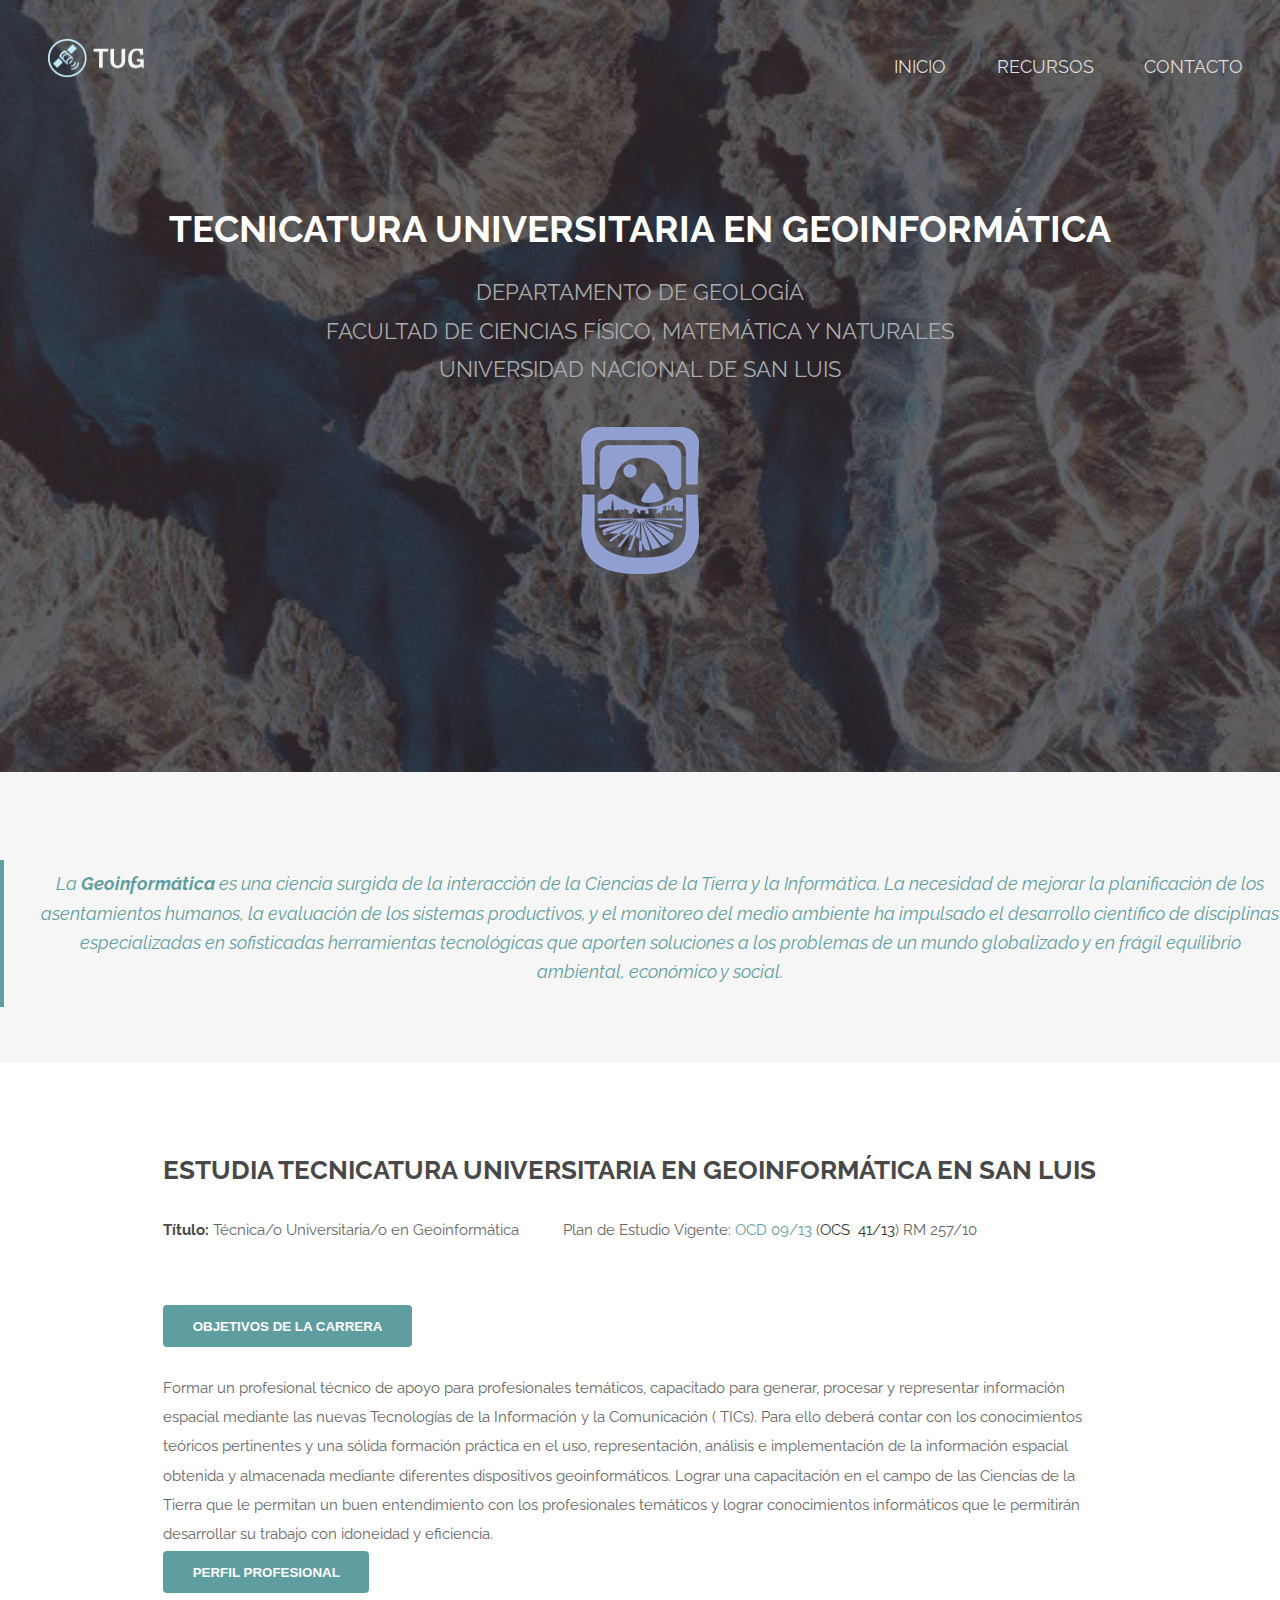
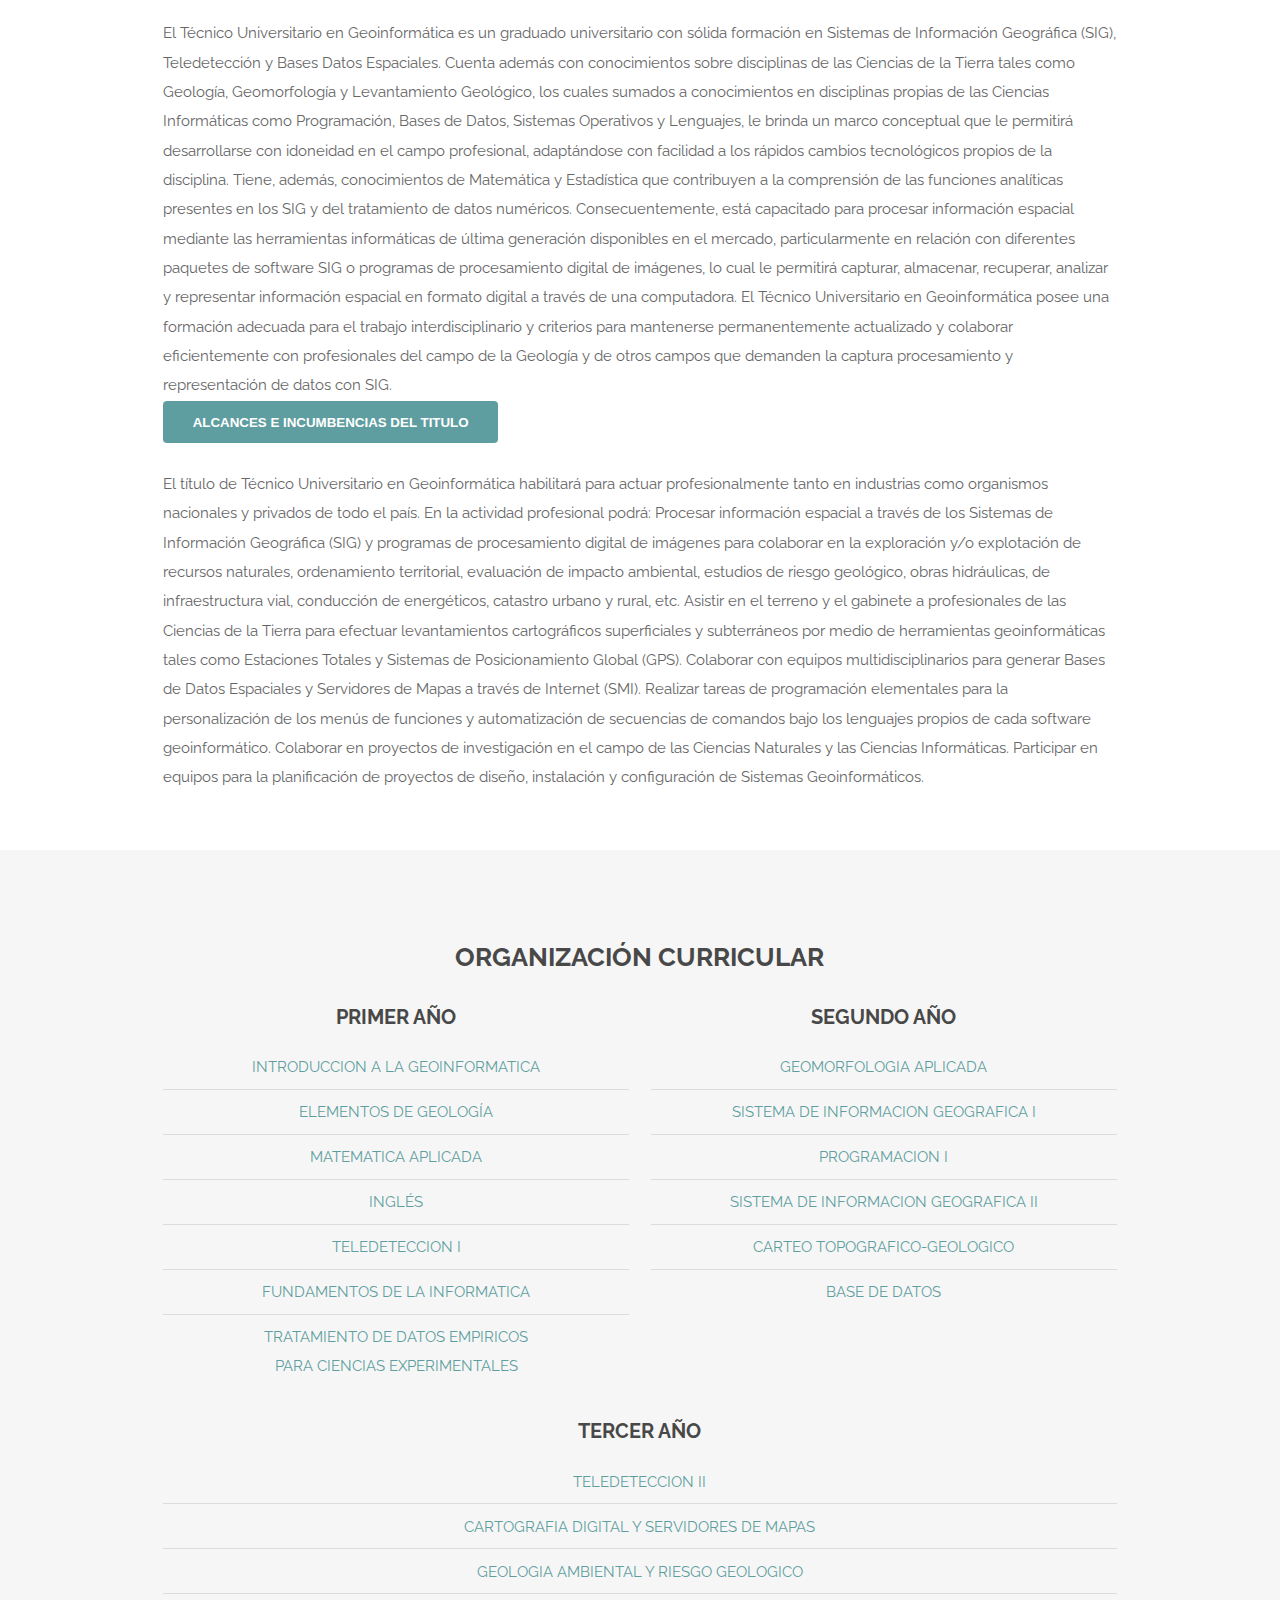
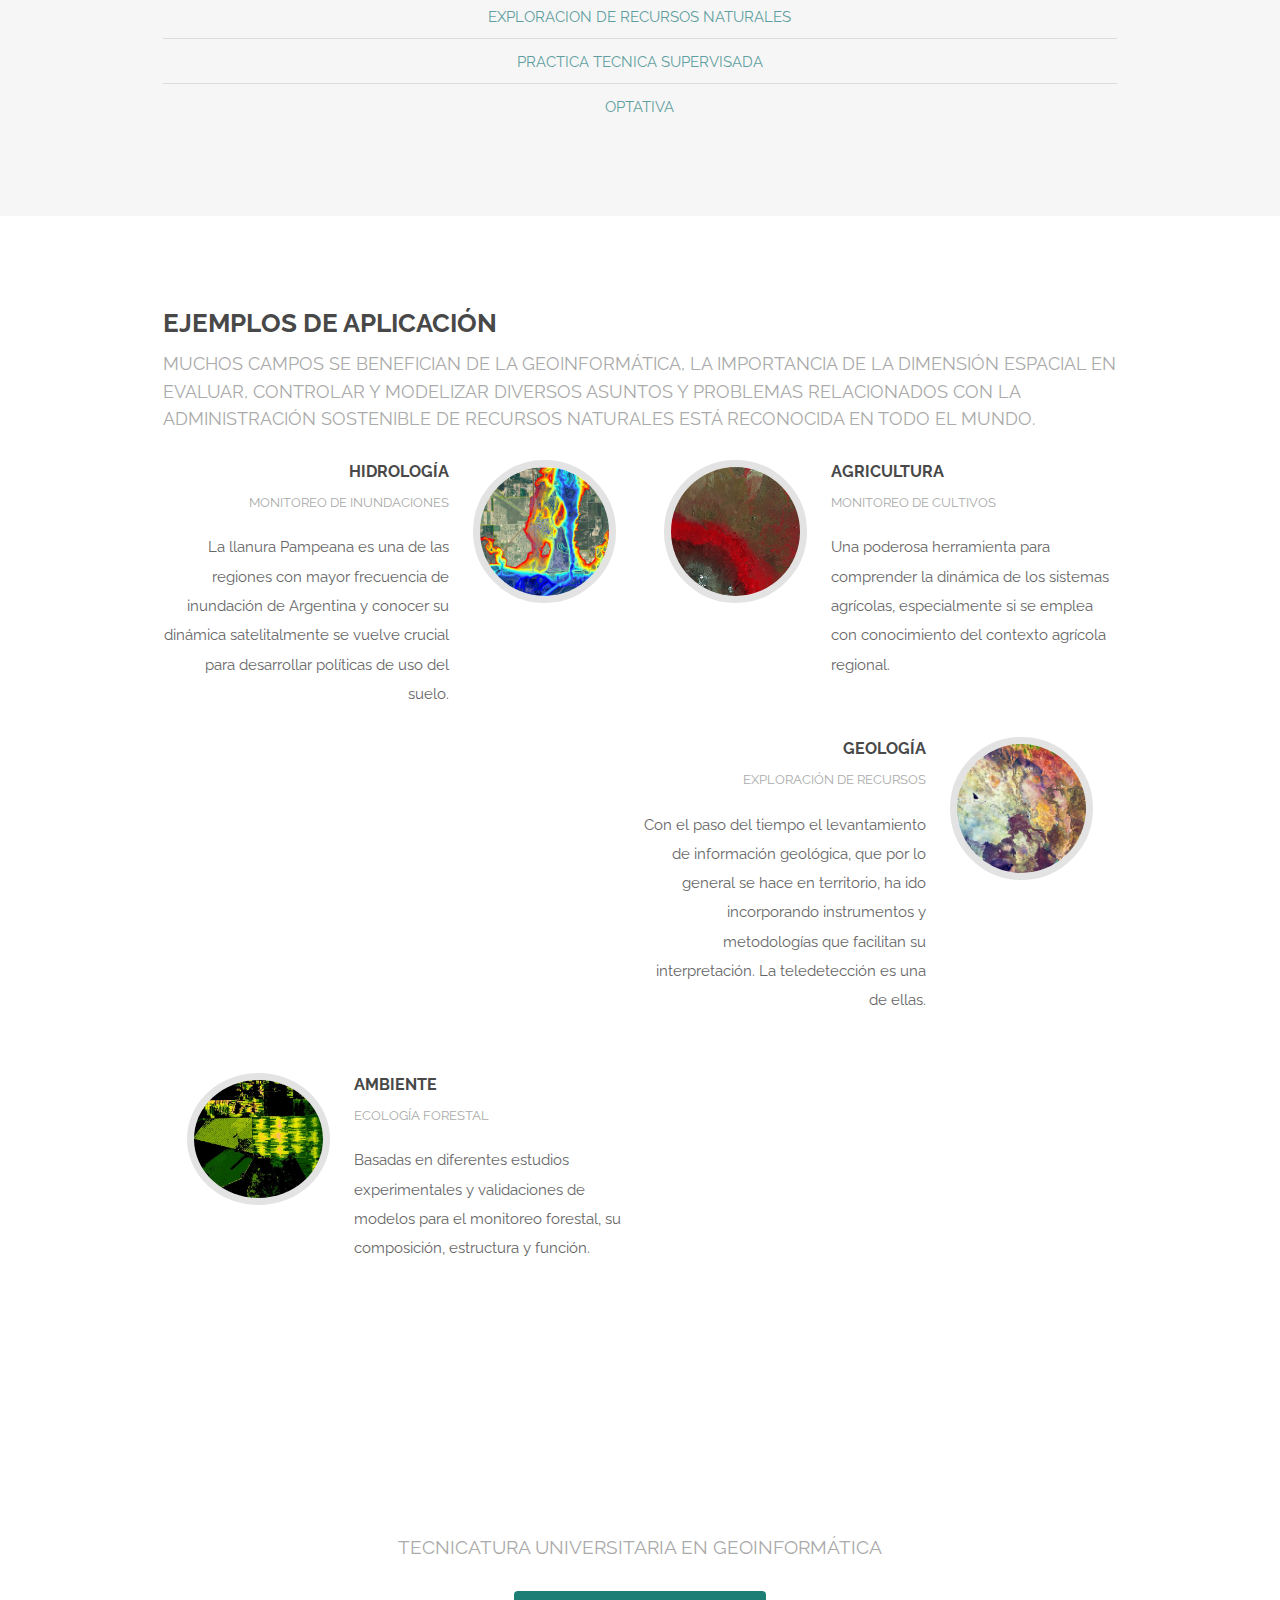
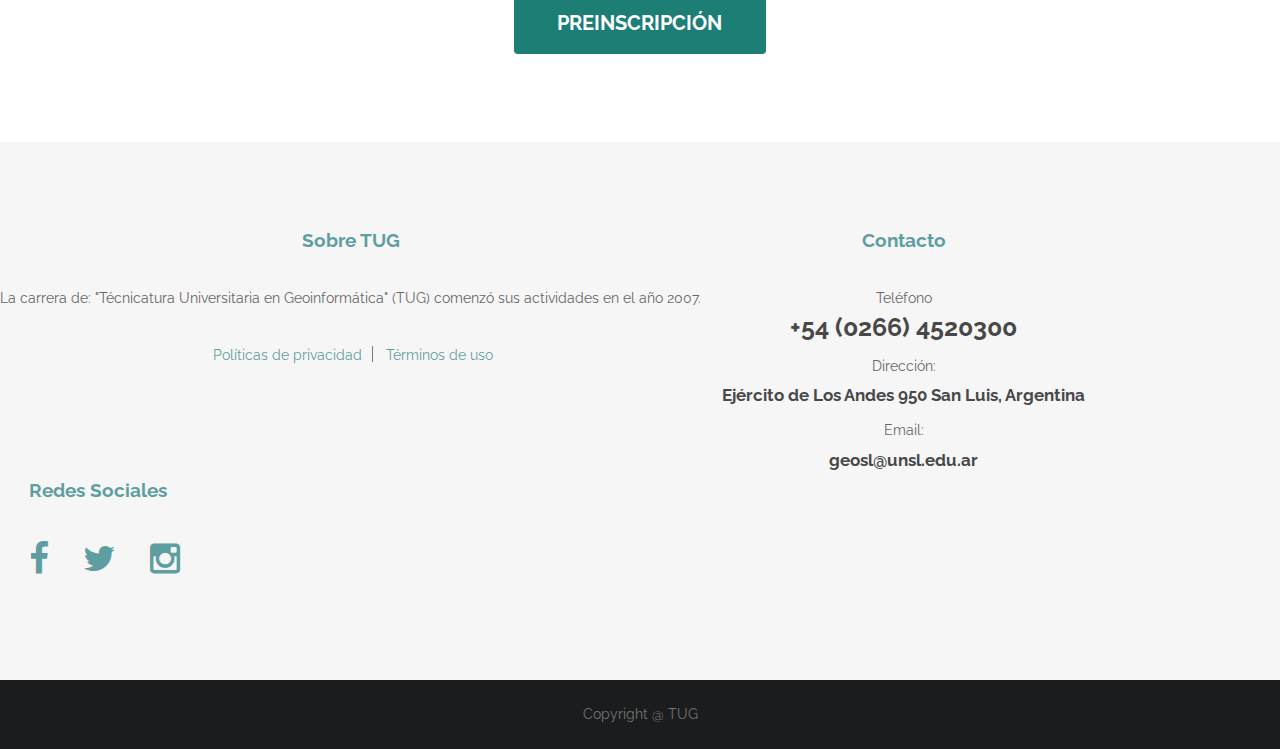
==== index.html @ 7603ce48 "pagina principal lista" ====
<!DOCTYPE HTML>
<html>
	<head>
		<title>Geoinformática</title>
		<meta charset="utf-8" />
		<meta name="viewport" content="width=device-width, initial-scale=1" />
		<link href="https://cdn.jsdelivr.net/npm/bootstrap@5.0.2/dist/css/bootstrap.min.css" rel="stylesheet" integrity="sha384-EVSTQN3/azprG1Anm3QDgpJLIm9Nao0Yz1ztcQTwFspd3yD65VohhpuuCOmLASjC" crossorigin="anonymous">
		<script src="https://cdn.jsdelivr.net/npm/bootstrap@5.0.2/dist/js/bootstrap.bundle.min.js" integrity="sha384-MrcW6ZMFYlzcLA8Nl+NtUVF0sA7MsXsP1UyJoMp4YLEuNSfAP+JcXn/tWtIaxVXM" crossorigin="anonymous"></script>
		<link rel="stylesheet" href="assets/css/main.css" />
		<link rel="icon" href="images/logo_solo.png" type="image/x-icon">
	</head>
	<body class="landing">

		<!-- Header -->
			<header id="header" class="alt">
				<h1><strong><a href="index.html"> <img class="logo" src="images/logo_cla.png" alt="logo"></a></strong></h1>
				<nav id="nav">
					<ul>
						<li><a href="index.html">Inicio</a></li>
						<li><a href="recurso.html">Recursos</a></li>
						<li><a href="contacto.html">Contacto</a></li>
					</ul>
				</nav>
			</header>

			<a href="#menu" class="navPanelToggle"><span class="fa fa-bars"></span></a>

		<!-- Banner -->
			<section id="banner">
				<h2>TECNICATURA UNIVERSITARIA EN GEOINFORMÁTICA</h2>
				<p>DEPARTAMENTO DE GEOLOGÍA <br /> FACULTAD DE CIENCIAS FÍSICO, MATEMÁTICA Y NATURALES <br />UNIVERSIDAD NACIONAL DE SAN LUIS</p>
				<ul class="actions">
					<a href="http://www.unsl.edu.ar"><img src="images/logo_negativo_UNSL.png" alt="UNSL" target="_blank"></a>
				</ul>
			</section>

			<!--Zero Blockquote-->
			<section id="zero" class="wrapper style2 special" style="padding-bottom: 20px;">
			<blockquote style="text-align: center; color: cadetblue; padding-bottom: 20px; font-size: large;">La <strong><span style="color: cadetblue;">Geoinformática</span> </strong> es una ciencia surgida de la interacción de la Ciencias de la Tierra y la Informática.

				La necesidad de mejorar la planificación de los asentamientos humanos, la evaluación de los sistemas productivos, y el monitoreo del medio ambiente ha impulsado el desarrollo científico de disciplinas especializadas en sofisticadas herramientas tecnológicas que aporten soluciones a los problemas de un mundo globalizado y en frágil equilibrio ambiental, económico y social.</blockquote>
			</section>

			<!-- One objetivo -->
				<section id="one" class="wrapper style1">
					<div class="container 80%">
						<header>
							<h2>Estudia tecnicatura Universitaria en Geoinformática en San Luis</h2>
					</header>
						<div class="row 200%">
							<p><strong><span>Título:</span> </strong>Técnica/o Universitaria/o en Geoinformática</p>
							<span>Plan de Estudio Vigente: <a href="http://digesto.unsl.edu.ar/docs/201304/20130425164812_1860.pdf">OCD 09/13</a> (<a style="color: #333333;" href="http://digesto.unsl.edu.ar/docs/201310/20131023093918_30010.pdf" target="_blank" rel="noopener noreferrer">OCS&nbsp; 41/13</a>) RM 257/10</span>
							
							<br><br><br>
							<div class="accordion" id="accordionPanelsStayOpenExample">
								<div class="accordion-item">
								  <h2 class="accordion-header" id="panelsStayOpen-headingOne">
									<button style="background-color: cadetblue;" class="accordion-button" type="button" data-bs-toggle="collapse" data-bs-target="#panelsStayOpen-collapseOne" aria-expanded="true" aria-controls="panelsStayOpen-collapseOne">
									  objetivos de la carrera
									</button>
								  </h2>
								  <div id="panelsStayOpen-collapseOne" class="accordion-collapse collapse show" aria-labelledby="panelsStayOpen-headingOne">
									<div class="accordion-body">
										Formar un profesional técnico de apoyo para profesionales temáticos, capacitado para generar, procesar y representar información espacial mediante las nuevas Tecnologías de la Información y la Comunicación ( TICs). Para ello deberá contar con los conocimientos teóricos pertinentes y una sólida formación práctica en el uso, representación, análisis e implementación de la información espacial obtenida y almacenada mediante diferentes dispositivos geoinformáticos. Lograr una capacitación en el campo de las Ciencias de la Tierra que le permitan un buen entendimiento con los profesionales temáticos y lograr conocimientos informáticos que le permitirán desarrollar su trabajo con idoneidad y eficiencia.
									</div>
								  </div>
								</div>
								<div class="accordion-item">
								  <h2 class="accordion-header"  id="panelsStayOpen-headingTwo">
									<button style="background-color: cadetblue;" class="accordion-button collapsed" type="button" data-bs-toggle="collapse" data-bs-target="#panelsStayOpen-collapseTwo" aria-expanded="false" aria-controls="panelsStayOpen-collapseTwo">
									  perfil profesional
									</button>
								  </h2>
								  <div id="panelsStayOpen-collapseTwo" class="accordion-collapse collapse" aria-labelledby="panelsStayOpen-headingTwo">
									<div class="accordion-body">
										El Técnico Universitario en Geoinformática es un graduado universitario con sólida formación en Sistemas de Información Geográfica (SIG), Teledetección y Bases Datos Espaciales. Cuenta además con conocimientos sobre disciplinas de las Ciencias de la Tierra tales como Geología, Geomorfología y Levantamiento Geológico, los cuales sumados a conocimientos en disciplinas propias de las Ciencias Informáticas como Programación, Bases de Datos, Sistemas Operativos y Lenguajes, le brinda un marco conceptual que le permitirá desarrollarse con idoneidad en el campo profesional, adaptándose con facilidad a los rápidos cambios tecnológicos propios de la disciplina. Tiene, además, conocimientos de Matemática y Estadística que contribuyen a la comprensión de las funciones analíticas presentes en los SIG y del tratamiento de datos numéricos. Consecuentemente, está capacitado para procesar información espacial mediante las herramientas informáticas de última generación disponibles en el mercado, particularmente en relación con diferentes paquetes de software SIG o programas de procesamiento digital de imágenes, lo cual le permitirá capturar, almacenar, recuperar, analizar y representar información espacial en formato digital a través de una computadora. El Técnico Universitario en Geoinformática posee una formación adecuada para el trabajo interdisciplinario y criterios para mantenerse permanentemente actualizado y colaborar eficientemente con profesionales del campo de la Geología y de otros campos que demanden la captura procesamiento y representación de datos con SIG.
									</div>
								  </div>
								</div>
								<div class="accordion-item">
								  <h2 class="accordion-header" id="panelsStayOpen-headingThree">
									<button style="background-color: cadetblue;" class="accordion-button collapsed" type="button" data-bs-toggle="collapse" data-bs-target="#panelsStayOpen-collapseThree" aria-expanded="false" aria-controls="panelsStayOpen-collapseThree">
									  Alcances e incumbencias del titulo
									</button>
								  </h2>
								  <div id="panelsStayOpen-collapseThree" class="accordion-collapse collapse" aria-labelledby="panelsStayOpen-headingThree">
									<div class="accordion-body">
										El título de Técnico Universitario en Geoinformática habilitará para actuar profesionalmente tanto en industrias como organismos nacionales y privados de todo el país. En la actividad profesional podrá: Procesar información espacial a través de los Sistemas de Información Geográfica (SIG) y programas de procesamiento digital de imágenes para colaborar en la exploración y/o explotación de recursos naturales, ordenamiento territorial, evaluación de impacto ambiental, estudios de riesgo geológico, obras hidráulicas, de infraestructura vial, conducción de energéticos, catastro urbano y rural, etc. Asistir en el terreno y el gabinete a profesionales de las Ciencias de la Tierra para efectuar levantamientos cartográficos superficiales y subterráneos por medio de herramientas geoinformáticas tales como Estaciones Totales y Sistemas de Posicionamiento Global (GPS). Colaborar con equipos multidisciplinarios para generar Bases de Datos Espaciales y Servidores de Mapas a través de Internet (SMI). Realizar tareas de programación elementales para la personalización de los menús de funciones y automatización de secuencias de comandos bajo los lenguajes propios de cada software geoinformático. Colaborar en proyectos de investigación en el campo de las Ciencias Naturales y las Ciencias Informáticas. Participar en equipos para la planificación de proyectos de diseño, instalación y configuración de Sistemas Geoinformáticos.
									</div>
								  </div>
								</div>
							  </div>
	
						</div>
					</div>
				</section>

			<!-- Two plan -->
			<section id="two" class="wrapper style2 special">
				<div class="container">
						
						<header>
								<h2>Organización Curricular</h2>
						</header>

						<div class="row">
							<div class="6u 12u$(xsmall)">
								<h3>Primer año</h3>
								<ul class="alt">
									<li><a href="http://geoinformatica.unsl.edu.ar/Planes/1-Introduccion%20a%20la%20Geoinformatica.pdf" target="_blank">INTRODUCCION A LA GEOINFORMATICA</a></li>
									<li><a href="http://geoinformatica.unsl.edu.ar/Planes/2-Elementos%20de%20Geologia.pdf" target="_blank">ELEMENTOS DE GEOLOGÍA</a></li>
									<li><a href="http://geoinformatica.unsl.edu.ar/Planes/3-Matematica%20Aplicada.pdf" target="_blank">MATEMATICA APLICADA</a></li>
									<li><a href="#" target="_blank">INGLÉS</a></li>
									<li><a href="http://geoinformatica.unsl.edu.ar/Planes/5-Teledeteccion%20I.pdf" target="_blank">TELEDETECCION I</a></li>
									<li><a href="http://geoinformatica.unsl.edu.ar/Planes/6-Fundamentos%20de%20la%20Informatica.pdf" target="_blank">FUNDAMENTOS DE LA INFORMATICA</a></li>
									<li><a href="http://geoinformatica.unsl.edu.ar/Planes/7-Tratamiento%20de%20Datos.pdf" target="_blank">TRATAMIENTO DE DATOS EMPIRICOS<br> PARA CIENCIAS EXPERIMENTALES</a></li>
								</ul>
							</div>

							<div class="6u$ 12u$(xsmall)">
								<h3>Segundo año</h3>
								<ul class="alt">
									<li><a href="http://geoinformatica.unsl.edu.ar/Planes/8-Geomorfologia%20Aplicada.pdf" target="_blank">GEOMORFOLOGIA APLICADA</a></li>
									<li><a href="http://geoinformatica.unsl.edu.ar/Planes/9-SIG%20I.pdf" target="_blank">SISTEMA DE INFORMACION GEOGRAFICA I</a></li>
									<li><a href="http://geoinformatica.unsl.edu.ar/Planes/10-Programacion%20I.pdf" target="_blank">PROGRAMACION I</a></li>
									<li><a href="http://geoinformatica.unsl.edu.ar/Planes/11-SIG%20II.pdf" target="_blank">SISTEMA DE INFORMACION GEOGRAFICA II</a></li>
									<li><a href="http://geoinformatica.unsl.edu.ar/Planes/12-Carteo%20Topografico.pdf" target="_blank">CARTEO TOPOGRAFICO-GEOLOGICO</a>
									<li><a href="http://geoinformatica.unsl.edu.ar/Planes/13-Base%20de%20Datos.pdf" target="_blank">BASE DE DATOS</a></li>
								</ul>	
							</div>

						</div>	
								<h3>tercer año</h3>
								<ul class="alt">
									<li></a><a href="Planes/tele2.pdf" target="_blank">TELEDETECCION II</a></li>
									<li><a href="Planes/15-Cartografia Digital y Servidores de Mapas.pdf" target="_blank">CARTOGRAFIA DIGITAL Y SERVIDORES DE MAPAS</a></li>
									<li><a href="Planes/16-Geologia Ambiental y Riesgo Geologico.pdf" target="_blank">GEOLOGIA AMBIENTAL Y RIESGO GEOLOGICO</a></li>
									<li><a href="Planes/17-Exploracion de Recursos Naturales.pdf" target="_blank">EXPLORACION DE RECURSOS NATURALES</a></li>
									<li><a href="#" target="_blank">PRACTICA TECNICA SUPERVISADA</a></li>
									<li><a href="#" target="_blank">OPTATIVA</a></li>	
					</div>
				</section>

			<!-- Three aplicacion -->
				<section id="three" class="wrapper style1">
					<div class="container">
						<header>
							<h2>Ejemplos de Aplicación</h2>
							<p>Muchos campos se benefician de la geoinformática, la importancia de la dimensión espacial en evaluar, controlar y modelizar diversos asuntos y problemas relacionados con la administración sostenible de recursos naturales está reconocida en todo el mundo. </p>
						</header>
						<div class="feature-grid">
							<div class="feature">
								<div class="image rounded"><img src="images/inundacion.png" alt="" /></div>
								<div class="content">
									<header>
										<h4>Hidrología</h4>
										<p>Monitoreo de inundaciones</p>
									</header>
									<p>La llanura Pampeana es una de las regiones con mayor frecuencia de inundación de Argentina y conocer su dinámica satelitalmente se vuelve crucial para desarrollar políticas de uso del suelo.</p>
								</div>
							</div>
							<div class="feature">
								<div class="image rounded"><img src="images/Kilimanjaro_Tanzania.jpg" alt="" /></div>
								<div class="content">
									<header>
										<h4>Agricultura</h4>
										<p>Monitoreo de cultivos</p>
									</header>
									<p>Una poderosa herramienta para comprender la dinámica de los sistemas agrícolas, especialmente si se emplea con conocimiento del contexto agrícola regional.</p>
								</div>
							</div>
							<div class="feature">
								<div class="image rounded"><img src="images/Northeast_Kenya.jpg" alt="" /></div>
								<div class="content">
									<header>
										<h4>Geología</h4>
										<p>Exploración de recursos</p>
									</header>
									<p>Con el paso del tiempo el levantamiento de información geológica, que por lo general se hace en territorio, ha ido incorporando instrumentos y metodologías que facilitan su interpretación. La teledetección es una de ellas.</p>
								</div>
							</div>
							<div class="feature">
								<div class="image rounded"><img src="images/deforestacion.jpg" alt="" /></div>
								<div class="content">
									<header>
										<h4>Ambiente</h4>
										<p>Ecología Forestal</p>
									</header>
									<p>Basadas en diferentes estudios experimentales y validaciones de modelos para el monitoreo forestal, su composición, estructura y función.</p>
								</div>
							</div>
						</div>
					</div>
				</section>

			<!-- Four Ingreso-->
				<section id="four" class="wrapper style3 special">
					<div class="container">
						<header class="major">
							<h2>Ingreso 2022</h2>
							<p>Tecnicatura Universitaria en Geoinformática</p>
						</header>
						<ul class="actions">
							<li><a href="http://www.carreras.unsl.edu.ar/#/inscripciones/preinscripcion-on-line" class="button special big">Preinscripción</a></li>
						</ul>
					</div>
				</section>

		<!-- Footer -->
		<footer>
			<div class="wrapper style2 special" style="text-align: center; padding-bottom: 0px;">
				<div class="row">
					<div class="col">
						<div class="col-2-4 col-footer-1">
							<div class="wrap-col">
								<h3 class="widget-title">Sobre TUG</h3>
								<p>La carrera de: "Técnicatura Universitaria en Geoinformática" (TUG) comenzó
									sus actividades en el año 2007.</p>
								<ul class="quicklinks">
									<li><a href="#">Políticas de privacidad</a></li>
									<li><a href="#">Términos de uso</a></li>
								</ul>
							</div>
						</div>
					</div>
					<div class="col">
						<div class="col-1-4 col-footer-2">
							<div class="wrap-col">
								<h3 class="widget-title">Contacto</h3>
								<p>Teléfono</p>
								<strong style="font-size: 25px;">+54 (0266) 4520300</strong>
								<p>Dirección:</p>
								<strong>Ejército de Los Andes 950 San Luis, Argentina</strong>
								<p>Email:</p>
								<strong>geosl@unsl.edu.ar</strong>
							</div>
						</div>
					</div>
					<div class="col">
						<div class="col-1-4 col-footer-3">
							<div class="wrap-col">
								<h3 class="widget-title">Redes Sociales</h3>
								<ul class="social-buttons">
									<li><a href="https://www.facebook.com/Departamento-de-Geología-UNSL-100709781273181" class="icon fa-facebook"></a></li>
									<li><a href="https://twitter.com/noticiasUNSL" class="icon fa-twitter"></a></li>
									<li><a href="https://www.instagram.com/geologiaunsl/" class="icon fa-instagram"></a></li>
								</ul>
							</div>
						</div>
					</div>
				</div>
				<div class="bottom-footer">
					<div class="copyright">
									Copyright @ TUG
					</div>
				</div>	
			</div>	
		</footer>

		<!-- Scripts -->
			<script src="assets/js/jquery.min.js"></script>
			<script src="assets/js/skel.min.js"></script>
			<script src="assets/js/util.js"></script>
			<script src="assets/js/main.js"></script>

	</body>
</html>
---- assets/css/main.css ----
@import url(font-awesome.min.css);
@import url(https://fonts.googleapis.com/css?family=Raleway:400,700);


/* Reset */

	html, body, div, span, applet, object, iframe, h1, h2, h3, h4, h5, h6, p, blockquote, pre, a, abbr, acronym, address, big, cite, code, del, dfn, em, img, ins, kbd, q, s, samp, small, strike, strong, sub, sup, tt, var, b, u, i, center, dl, dt, dd, ol, ul, li, fieldset, form, label, legend, table, caption, tbody, tfoot, thead, tr, th, td, article, aside, canvas, details, embed, figure, figcaption, footer, header, hgroup, menu, nav, output, ruby, section, summary, time, mark, audio, video {
		margin: 0;
		padding: 0;
		border: 0;
		font-size: 100%;
		font: inherit;
		vertical-align: baseline;
	}

	article, aside, details, figcaption, figure, footer, header, hgroup, menu, nav, section {
		display: block;
	}

	body {
		line-height: 1;
	}

	ol, ul {
		list-style: none;
	}

	blockquote, q {
		quotes: none;
	}

	blockquote:before, blockquote:after, q:before, q:after {
		content: '';
		content: none;
	}

	table {
		border-collapse: collapse;
		border-spacing: 0;
	}

	body {
		-webkit-text-size-adjust: none;
	}

/* Box Model */

	*, *:before, *:after {
		-moz-box-sizing: border-box;
		-webkit-box-sizing: border-box;
		box-sizing: border-box;
	}

/* Containers */

	.container {
		margin-left: auto;
		margin-right: auto;
	}

	.container.\31 25\25 {
		width: 100%;
		max-width: 100em;
		min-width: 80em;
	}

	.container.\37 5\25 {
		width: 60em;
	}

	.container.\35 0\25 {
		width: 40em;
	}

	.container.\32 5\25 {
		width: 20em;
	}

	.container {
		width: 80em;
	}

	@media screen and (max-width: 1680px) {

		.container.\31 25\25 {
			width: 100%;
			max-width: 100em;
			min-width: 80em;
		}

		.container.\37 5\25 {
			width: 60em;
		}

		.container.\35 0\25 {
			width: 40em;
		}

		.container.\32 5\25 {
			width: 20em;
		}

		.container {
			width: 80em;
		}

	}

	@media screen and (max-width: 1280px) {

		.container.\31 25\25 {
			width: 100%;
			max-width: 81.25em;
			min-width: 65em;
		}

		.container.\37 5\25 {
			width: 48.75em;
		}

		.container.\35 0\25 {
			width: 32.5em;
		}

		.container.\32 5\25 {
			width: 16.25em;
		}

		.container {
			width: 65em;
		}

	}

	@media screen and (max-width: 980px) {

		.container.\31 25\25 {
			width: 100%;
			max-width: 112.5%;
			min-width: 90%;
		}

		.container.\37 5\25 {
			width: 67.5%;
		}

		.container.\35 0\25 {
			width: 45%;
		}

		.container.\32 5\25 {
			width: 22.5%;
		}

		.container {
			width: 90%;
		}

	}

	@media screen and (max-width: 736px) {

		.container.\31 25\25 {
			width: 100%;
			max-width: 112.5%;
			min-width: 90%;
		}

		.container.\37 5\25 {
			width: 67.5%;
		}

		.container.\35 0\25 {
			width: 45%;
		}

		.container.\32 5\25 {
			width: 22.5%;
		}

		.container {
			width: 90% !important;
		}

	}

	@media screen and (max-width: 480px) {

		.container.\31 25\25 {
			width: 100%;
			max-width: 112.5%;
			min-width: 90%;
		}

		.container.\37 5\25 {
			width: 67.5%;
		}

		.container.\35 0\25 {
			width: 45%;
		}

		.container.\32 5\25 {
			width: 22.5%;
		}

		.container {
			width: 90% !important;
		}

	}

/* Grid */

	.row {
		border-bottom: solid 1px transparent;
		-moz-box-sizing: border-box;
		-webkit-box-sizing: border-box;
		box-sizing: border-box;
	}

	.row > * {
		float: left;
		-moz-box-sizing: border-box;
		-webkit-box-sizing: border-box;
		box-sizing: border-box;
	}

	.row:after, .row:before {
		content: '';
		display: block;
		clear: both;
		height: 0;
	}

	.row.uniform > * > :first-child {
		margin-top: 0;
	}

	.row.uniform > * > :last-child {
		margin-bottom: 0;
	}

	.row.\30 \25 > * {
		padding: 0 0 0 0em;
	}

	.row.\30 \25 {
		margin: 0 0 -1px 0em;
	}

	.row.uniform.\30 \25 > * {
		padding: 0em 0 0 0em;
	}

	.row.uniform.\30 \25 {
		margin: 0em 0 -1px 0em;
	}

	.row > * {
		padding: 0 0 0 2em;
	}

	.row {
		margin: 0 0 -1px -2em;
	}

	.row.uniform > * {
		padding: 2em 0 0 2em;
	}

	.row.uniform {
		margin: -2em 0 -1px -2em;
	}

	.row.\32 00\25 > * {
		padding: 0 0 0 4em;
	}

	.row.\32 00\25 {
		margin: 0 0 -1px -4em;
	}

	.row.uniform.\32 00\25 > * {
		padding: 4em 0 0 4em;
	}

	.row.uniform.\32 00\25 {
		margin: -4em 0 -1px -4em;
	}

	.row.\31 50\25 > * {
		padding: 0 0 0 3em;
	}

	.row.\31 50\25 {
		margin: 0 0 -1px -3em;
	}

	.row.uniform.\31 50\25 > * {
		padding: 3em 0 0 3em;
	}

	.row.uniform.\31 50\25 {
		margin: -3em 0 -1px -3em;
	}

	.row.\35 0\25 > * {
		padding: 0 0 0 1em;
	}

	.row.\35 0\25 {
		margin: 0 0 -1px -1em;
	}

	.row.uniform.\35 0\25 > * {
		padding: 1em 0 0 1em;
	}

	.row.uniform.\35 0\25 {
		margin: -1em 0 -1px -1em;
	}

	.row.\32 5\25 > * {
		padding: 0 0 0 0.5em;
	}

	.row.\32 5\25 {
		margin: 0 0 -1px -0.5em;
	}

	.row.uniform.\32 5\25 > * {
		padding: 0.5em 0 0 0.5em;
	}

	.row.uniform.\32 5\25 {
		margin: -0.5em 0 -1px -0.5em;
	}

	.\31 2u, .\31 2u\24 {
		width: 100%;
		clear: none;
		margin-left: 0;
	}

	.\31 1u, .\31 1u\24 {
		width: 91.6666666667%;
		clear: none;
		margin-left: 0;
	}

	.\31 0u, .\31 0u\24 {
		width: 83.3333333333%;
		clear: none;
		margin-left: 0;
	}

	.\39 u, .\39 u\24 {
		width: 75%;
		clear: none;
		margin-left: 0;
	}

	.\38 u, .\38 u\24 {
		width: 66.6666666667%;
		clear: none;
		margin-left: 0;
	}

	.\37 u, .\37 u\24 {
		width: 58.3333333333%;
		clear: none;
		margin-left: 0;
	}

	.\36 u, .\36 u\24 {
		width: 50%;
		clear: none;
		margin-left: 0;
	}

	.\35 u, .\35 u\24 {
		width: 41.6666666667%;
		clear: none;
		margin-left: 0;
	}

	.\34 u, .\34 u\24 {
		width: 33.3333333333%;
		clear: none;
		margin-left: 0;
	}

	.\33 u, .\33 u\24 {
		width: 25%;
		clear: none;
		margin-left: 0;
	}

	.\32 u, .\32 u\24 {
		width: 16.6666666667%;
		clear: none;
		margin-left: 0;
	}

	.\31 u, .\31 u\24 {
		width: 8.3333333333%;
		clear: none;
		margin-left: 0;
	}

	.\31 2u\24 + *,
	.\31 1u\24 + *,
	.\31 0u\24 + *,
	.\39 u\24 + *,
	.\38 u\24 + *,
	.\37 u\24 + *,
	.\36 u\24 + *,
	.\35 u\24 + *,
	.\34 u\24 + *,
	.\33 u\24 + *,
	.\32 u\24 + *,
	.\31 u\24 + * {
		clear: left;
	}

	.\-11u {
		margin-left: 91.66667%;
	}

	.\-10u {
		margin-left: 83.33333%;
	}

	.\-9u {
		margin-left: 75%;
	}

	.\-8u {
		margin-left: 66.66667%;
	}

	.\-7u {
		margin-left: 58.33333%;
	}

	.\-6u {
		margin-left: 50%;
	}

	.\-5u {
		margin-left: 41.66667%;
	}

	.\-4u {
		margin-left: 33.33333%;
	}

	.\-3u {
		margin-left: 25%;
	}

	.\-2u {
		margin-left: 16.66667%;
	}

	.\-1u {
		margin-left: 8.33333%;
	}

	@media screen and (max-width: 1680px) {

		.row > * {
			padding: 0 0 0 2em;
		}

		.row {
			margin: 0 0 -1px -2em;
		}

		.row.uniform > * {
			padding: 2em 0 0 2em;
		}

		.row.uniform {
			margin: -2em 0 -1px -2em;
		}

		.row.\32 00\25 > * {
			padding: 0 0 0 4em;
		}

		.row.\32 00\25 {
			margin: 0 0 -1px -4em;
		}

		.row.uniform.\32 00\25 > * {
			padding: 4em 0 0 4em;
		}

		.row.uniform.\32 00\25 {
			margin: -4em 0 -1px -4em;
		}

		.row.\31 50\25 > * {
			padding: 0 0 0 3em;
		}

		.row.\31 50\25 {
			margin: 0 0 -1px -3em;
		}

		.row.uniform.\31 50\25 > * {
			padding: 3em 0 0 3em;
		}

		.row.uniform.\31 50\25 {
			margin: -3em 0 -1px -3em;
		}

		.row.\35 0\25 > * {
			padding: 0 0 0 1em;
		}

		.row.\35 0\25 {
			margin: 0 0 -1px -1em;
		}

		.row.uniform.\35 0\25 > * {
			padding: 1em 0 0 1em;
		}

		.row.uniform.\35 0\25 {
			margin: -1em 0 -1px -1em;
		}

		.row.\32 5\25 > * {
			padding: 0 0 0 0.5em;
		}

		.row.\32 5\25 {
			margin: 0 0 -1px -0.5em;
		}

		.row.uniform.\32 5\25 > * {
			padding: 0.5em 0 0 0.5em;
		}

		.row.uniform.\32 5\25 {
			margin: -0.5em 0 -1px -0.5em;
		}

		.\31 2u\28xlarge\29, .\31 2u\24\28xlarge\29 {
			width: 100%;
			clear: none;
			margin-left: 0;
		}

		.\31 1u\28xlarge\29, .\31 1u\24\28xlarge\29 {
			width: 91.6666666667%;
			clear: none;
			margin-left: 0;
		}

		.\31 0u\28xlarge\29, .\31 0u\24\28xlarge\29 {
			width: 83.3333333333%;
			clear: none;
			margin-left: 0;
		}

		.\39 u\28xlarge\29, .\39 u\24\28xlarge\29 {
			width: 75%;
			clear: none;
			margin-left: 0;
		}

		.\38 u\28xlarge\29, .\38 u\24\28xlarge\29 {
			width: 66.6666666667%;
			clear: none;
			margin-left: 0;
		}

		.\37 u\28xlarge\29, .\37 u\24\28xlarge\29 {
			width: 58.3333333333%;
			clear: none;
			margin-left: 0;
		}

		.\36 u\28xlarge\29, .\36 u\24\28xlarge\29 {
			width: 50%;
			clear: none;
			margin-left: 0;
		}

		.\35 u\28xlarge\29, .\35 u\24\28xlarge\29 {
			width: 41.6666666667%;
			clear: none;
			margin-left: 0;
		}

		.\34 u\28xlarge\29, .\34 u\24\28xlarge\29 {
			width: 33.3333333333%;
			clear: none;
			margin-left: 0;
		}

		.\33 u\28xlarge\29, .\33 u\24\28xlarge\29 {
			width: 25%;
			clear: none;
			margin-left: 0;
		}

		.\32 u\28xlarge\29, .\32 u\24\28xlarge\29 {
			width: 16.6666666667%;
			clear: none;
			margin-left: 0;
		}

		.\31 u\28xlarge\29, .\31 u\24\28xlarge\29 {
			width: 8.3333333333%;
			clear: none;
			margin-left: 0;
		}

		.\31 2u\24\28xlarge\29 + *,
		.\31 1u\24\28xlarge\29 + *,
		.\31 0u\24\28xlarge\29 + *,
		.\39 u\24\28xlarge\29 + *,
		.\38 u\24\28xlarge\29 + *,
		.\37 u\24\28xlarge\29 + *,
		.\36 u\24\28xlarge\29 + *,
		.\35 u\24\28xlarge\29 + *,
		.\34 u\24\28xlarge\29 + *,
		.\33 u\24\28xlarge\29 + *,
		.\32 u\24\28xlarge\29 + *,
		.\31 u\24\28xlarge\29 + * {
			clear: left;
		}

		.\-11u\28xlarge\29 {
			margin-left: 91.66667%;
		}

		.\-10u\28xlarge\29 {
			margin-left: 83.33333%;
		}

		.\-9u\28xlarge\29 {
			margin-left: 75%;
		}

		.\-8u\28xlarge\29 {
			margin-left: 66.66667%;
		}

		.\-7u\28xlarge\29 {
			margin-left: 58.33333%;
		}

		.\-6u\28xlarge\29 {
			margin-left: 50%;
		}

		.\-5u\28xlarge\29 {
			margin-left: 41.66667%;
		}

		.\-4u\28xlarge\29 {
			margin-left: 33.33333%;
		}

		.\-3u\28xlarge\29 {
			margin-left: 25%;
		}

		.\-2u\28xlarge\29 {
			margin-left: 16.66667%;
		}

		.\-1u\28xlarge\29 {
			margin-left: 8.33333%;
		}

	}

	@media screen and (max-width: 1280px) {

		.row > * {
			padding: 0 0 0 1.5em;
		}

		.row {
			margin: 0 0 -1px -1.5em;
		}

		.row.uniform > * {
			padding: 1.5em 0 0 1.5em;
		}

		.row.uniform {
			margin: -1.5em 0 -1px -1.5em;
		}

		.row.\32 00\25 > * {
			padding: 0 0 0 3em;
		}

		.row.\32 00\25 {
			margin: 0 0 -1px -3em;
		}

		.row.uniform.\32 00\25 > * {
			padding: 3em 0 0 3em;
		}

		.row.uniform.\32 00\25 {
			margin: -3em 0 -1px -3em;
		}

		.row.\31 50\25 > * {
			padding: 0 0 0 2.25em;
		}

		.row.\31 50\25 {
			margin: 0 0 -1px -2.25em;
		}

		.row.uniform.\31 50\25 > * {
			padding: 2.25em 0 0 2.25em;
		}

		.row.uniform.\31 50\25 {
			margin: -2.25em 0 -1px -2.25em;
		}

		.row.\35 0\25 > * {
			padding: 0 0 0 0.75em;
		}

		.row.\35 0\25 {
			margin: 0 0 -1px -0.75em;
		}

		.row.uniform.\35 0\25 > * {
			padding: 0.75em 0 0 0.75em;
		}

		.row.uniform.\35 0\25 {
			margin: -0.75em 0 -1px -0.75em;
		}

		.row.\32 5\25 > * {
			padding: 0 0 0 0.375em;
		}

		.row.\32 5\25 {
			margin: 0 0 -1px -0.375em;
		}

		.row.uniform.\32 5\25 > * {
			padding: 0.375em 0 0 0.375em;
		}

		.row.uniform.\32 5\25 {
			margin: -0.375em 0 -1px -0.375em;
		}

		.\31 2u\28large\29, .\31 2u\24\28large\29 {
			width: 100%;
			clear: none;
			margin-left: 0;
		}

		.\31 1u\28large\29, .\31 1u\24\28large\29 {
			width: 91.6666666667%;
			clear: none;
			margin-left: 0;
		}

		.\31 0u\28large\29, .\31 0u\24\28large\29 {
			width: 83.3333333333%;
			clear: none;
			margin-left: 0;
		}

		.\39 u\28large\29, .\39 u\24\28large\29 {
			width: 75%;
			clear: none;
			margin-left: 0;
		}

		.\38 u\28large\29, .\38 u\24\28large\29 {
			width: 66.6666666667%;
			clear: none;
			margin-left: 0;
		}

		.\37 u\28large\29, .\37 u\24\28large\29 {
			width: 58.3333333333%;
			clear: none;
			margin-left: 0;
		}

		.\36 u\28large\29, .\36 u\24\28large\29 {
			width: 50%;
			clear: none;
			margin-left: 0;
		}

		.\35 u\28large\29, .\35 u\24\28large\29 {
			width: 41.6666666667%;
			clear: none;
			margin-left: 0;
		}

		.\34 u\28large\29, .\34 u\24\28large\29 {
			width: 33.3333333333%;
			clear: none;
			margin-left: 0;
		}

		.\33 u\28large\29, .\33 u\24\28large\29 {
			width: 25%;
			clear: none;
			margin-left: 0;
		}

		.\32 u\28large\29, .\32 u\24\28large\29 {
			width: 16.6666666667%;
			clear: none;
			margin-left: 0;
		}

		.\31 u\28large\29, .\31 u\24\28large\29 {
			width: 8.3333333333%;
			clear: none;
			margin-left: 0;
		}

		.\31 2u\24\28large\29 + *,
		.\31 1u\24\28large\29 + *,
		.\31 0u\24\28large\29 + *,
		.\39 u\24\28large\29 + *,
		.\38 u\24\28large\29 + *,
		.\37 u\24\28large\29 + *,
		.\36 u\24\28large\29 + *,
		.\35 u\24\28large\29 + *,
		.\34 u\24\28large\29 + *,
		.\33 u\24\28large\29 + *,
		.\32 u\24\28large\29 + *,
		.\31 u\24\28large\29 + * {
			clear: left;
		}

		.\-11u\28large\29 {
			margin-left: 91.66667%;
		}

		.\-10u\28large\29 {
			margin-left: 83.33333%;
		}

		.\-9u\28large\29 {
			margin-left: 75%;
		}

		.\-8u\28large\29 {
			margin-left: 66.66667%;
		}

		.\-7u\28large\29 {
			margin-left: 58.33333%;
		}

		.\-6u\28large\29 {
			margin-left: 50%;
		}

		.\-5u\28large\29 {
			margin-left: 41.66667%;
		}

		.\-4u\28large\29 {
			margin-left: 33.33333%;
		}

		.\-3u\28large\29 {
			margin-left: 25%;
		}

		.\-2u\28large\29 {
			margin-left: 16.66667%;
		}

		.\-1u\28large\29 {
			margin-left: 8.33333%;
		}

	}

	@media screen and (max-width: 980px) {

		.row > * {
			padding: 0 0 0 1.5em;
		}

		.row {
			margin: 0 0 -1px -1.5em;
		}

		.row.uniform > * {
			padding: 1.5em 0 0 1.5em;
		}

		.row.uniform {
			margin: -1.5em 0 -1px -1.5em;
		}

		.row.\32 00\25 > * {
			padding: 0 0 0 3em;
		}

		.row.\32 00\25 {
			margin: 0 0 -1px -3em;
		}

		.row.uniform.\32 00\25 > * {
			padding: 3em 0 0 3em;
		}

		.row.uniform.\32 00\25 {
			margin: -3em 0 -1px -3em;
		}

		.row.\31 50\25 > * {
			padding: 0 0 0 2.25em;
		}

		.row.\31 50\25 {
			margin: 0 0 -1px -2.25em;
		}

		.row.uniform.\31 50\25 > * {
			padding: 2.25em 0 0 2.25em;
		}

		.row.uniform.\31 50\25 {
			margin: -2.25em 0 -1px -2.25em;
		}

		.row.\35 0\25 > * {
			padding: 0 0 0 0.75em;
		}

		.row.\35 0\25 {
			margin: 0 0 -1px -0.75em;
		}

		.row.uniform.\35 0\25 > * {
			padding: 0.75em 0 0 0.75em;
		}

		.row.uniform.\35 0\25 {
			margin: -0.75em 0 -1px -0.75em;
		}

		.row.\32 5\25 > * {
			padding: 0 0 0 0.375em;
		}

		.row.\32 5\25 {
			margin: 0 0 -1px -0.375em;
		}

		.row.uniform.\32 5\25 > * {
			padding: 0.375em 0 0 0.375em;
		}

		.row.uniform.\32 5\25 {
			margin: -0.375em 0 -1px -0.375em;
		}

		.\31 2u\28medium\29, .\31 2u\24\28medium\29 {
			width: 100%;
			clear: none;
			margin-left: 0;
		}

		.\31 1u\28medium\29, .\31 1u\24\28medium\29 {
			width: 91.6666666667%;
			clear: none;
			margin-left: 0;
		}

		.\31 0u\28medium\29, .\31 0u\24\28medium\29 {
			width: 83.3333333333%;
			clear: none;
			margin-left: 0;
		}

		.\39 u\28medium\29, .\39 u\24\28medium\29 {
			width: 75%;
			clear: none;
			margin-left: 0;
		}

		.\38 u\28medium\29, .\38 u\24\28medium\29 {
			width: 66.6666666667%;
			clear: none;
			margin-left: 0;
		}

		.\37 u\28medium\29, .\37 u\24\28medium\29 {
			width: 58.3333333333%;
			clear: none;
			margin-left: 0;
		}

		.\36 u\28medium\29, .\36 u\24\28medium\29 {
			width: 50%;
			clear: none;
			margin-left: 0;
		}

		.\35 u\28medium\29, .\35 u\24\28medium\29 {
			width: 41.6666666667%;
			clear: none;
			margin-left: 0;
		}

		.\34 u\28medium\29, .\34 u\24\28medium\29 {
			width: 33.3333333333%;
			clear: none;
			margin-left: 0;
		}

		.\33 u\28medium\29, .\33 u\24\28medium\29 {
			width: 25%;
			clear: none;
			margin-left: 0;
		}

		.\32 u\28medium\29, .\32 u\24\28medium\29 {
			width: 16.6666666667%;
			clear: none;
			margin-left: 0;
		}

		.\31 u\28medium\29, .\31 u\24\28medium\29 {
			width: 8.3333333333%;
			clear: none;
			margin-left: 0;
		}

		.\31 2u\24\28medium\29 + *,
		.\31 1u\24\28medium\29 + *,
		.\31 0u\24\28medium\29 + *,
		.\39 u\24\28medium\29 + *,
		.\38 u\24\28medium\29 + *,
		.\37 u\24\28medium\29 + *,
		.\36 u\24\28medium\29 + *,
		.\35 u\24\28medium\29 + *,
		.\34 u\24\28medium\29 + *,
		.\33 u\24\28medium\29 + *,
		.\32 u\24\28medium\29 + *,
		.\31 u\24\28medium\29 + * {
			clear: left;
		}

		.\-11u\28medium\29 {
			margin-left: 91.66667%;
		}

		.\-10u\28medium\29 {
			margin-left: 83.33333%;
		}

		.\-9u\28medium\29 {
			margin-left: 75%;
		}

		.\-8u\28medium\29 {
			margin-left: 66.66667%;
		}

		.\-7u\28medium\29 {
			margin-left: 58.33333%;
		}

		.\-6u\28medium\29 {
			margin-left: 50%;
		}

		.\-5u\28medium\29 {
			margin-left: 41.66667%;
		}

		.\-4u\28medium\29 {
			margin-left: 33.33333%;
		}

		.\-3u\28medium\29 {
			margin-left: 25%;
		}

		.\-2u\28medium\29 {
			margin-left: 16.66667%;
		}

		.\-1u\28medium\29 {
			margin-left: 8.33333%;
		}

	}

	@media screen and (max-width: 736px) {

		.row > * {
			padding: 0 0 0 1.25em;
		}

		.row {
			margin: 0 0 -1px -1.25em;
		}

		.row.uniform > * {
			padding: 1.25em 0 0 1.25em;
		}

		.row.uniform {
			margin: -1.25em 0 -1px -1.25em;
		}

		.row.\32 00\25 > * {
			padding: 0 0 0 2.5em;
		}

		.row.\32 00\25 {
			margin: 0 0 -1px -2.5em;
		}

		.row.uniform.\32 00\25 > * {
			padding: 2.5em 0 0 2.5em;
		}

		.row.uniform.\32 00\25 {
			margin: -2.5em 0 -1px -2.5em;
		}

		.row.\31 50\25 > * {
			padding: 0 0 0 1.875em;
		}

		.row.\31 50\25 {
			margin: 0 0 -1px -1.875em;
		}

		.row.uniform.\31 50\25 > * {
			padding: 1.875em 0 0 1.875em;
		}

		.row.uniform.\31 50\25 {
			margin: -1.875em 0 -1px -1.875em;
		}

		.row.\35 0\25 > * {
			padding: 0 0 0 0.625em;
		}

		.row.\35 0\25 {
			margin: 0 0 -1px -0.625em;
		}

		.row.uniform.\35 0\25 > * {
			padding: 0.625em 0 0 0.625em;
		}

		.row.uniform.\35 0\25 {
			margin: -0.625em 0 -1px -0.625em;
		}

		.row.\32 5\25 > * {
			padding: 0 0 0 0.3125em;
		}

		.row.\32 5\25 {
			margin: 0 0 -1px -0.3125em;
		}

		.row.uniform.\32 5\25 > * {
			padding: 0.3125em 0 0 0.3125em;
		}

		.row.uniform.\32 5\25 {
			margin: -0.3125em 0 -1px -0.3125em;
		}

		.\31 2u\28small\29, .\31 2u\24\28small\29 {
			width: 100%;
			clear: none;
			margin-left: 0;
		}

		.\31 1u\28small\29, .\31 1u\24\28small\29 {
			width: 91.6666666667%;
			clear: none;
			margin-left: 0;
		}

		.\31 0u\28small\29, .\31 0u\24\28small\29 {
			width: 83.3333333333%;
			clear: none;
			margin-left: 0;
		}

		.\39 u\28small\29, .\39 u\24\28small\29 {
			width: 75%;
			clear: none;
			margin-left: 0;
		}

		.\38 u\28small\29, .\38 u\24\28small\29 {
			width: 66.6666666667%;
			clear: none;
			margin-left: 0;
		}

		.\37 u\28small\29, .\37 u\24\28small\29 {
			width: 58.3333333333%;
			clear: none;
			margin-left: 0;
		}

		.\36 u\28small\29, .\36 u\24\28small\29 {
			width: 50%;
			clear: none;
			margin-left: 0;
		}

		.\35 u\28small\29, .\35 u\24\28small\29 {
			width: 41.6666666667%;
			clear: none;
			margin-left: 0;
		}

		.\34 u\28small\29, .\34 u\24\28small\29 {
			width: 33.3333333333%;
			clear: none;
			margin-left: 0;
		}

		.\33 u\28small\29, .\33 u\24\28small\29 {
			width: 25%;
			clear: none;
			margin-left: 0;
		}

		.\32 u\28small\29, .\32 u\24\28small\29 {
			width: 16.6666666667%;
			clear: none;
			margin-left: 0;
		}

		.\31 u\28small\29, .\31 u\24\28small\29 {
			width: 8.3333333333%;
			clear: none;
			margin-left: 0;
		}

		.\31 2u\24\28small\29 + *,
		.\31 1u\24\28small\29 + *,
		.\31 0u\24\28small\29 + *,
		.\39 u\24\28small\29 + *,
		.\38 u\24\28small\29 + *,
		.\37 u\24\28small\29 + *,
		.\36 u\24\28small\29 + *,
		.\35 u\24\28small\29 + *,
		.\34 u\24\28small\29 + *,
		.\33 u\24\28small\29 + *,
		.\32 u\24\28small\29 + *,
		.\31 u\24\28small\29 + * {
			clear: left;
		}

		.\-11u\28small\29 {
			margin-left: 91.66667%;
		}

		.\-10u\28small\29 {
			margin-left: 83.33333%;
		}

		.\-9u\28small\29 {
			margin-left: 75%;
		}

		.\-8u\28small\29 {
			margin-left: 66.66667%;
		}

		.\-7u\28small\29 {
			margin-left: 58.33333%;
		}

		.\-6u\28small\29 {
			margin-left: 50%;
		}

		.\-5u\28small\29 {
			margin-left: 41.66667%;
		}

		.\-4u\28small\29 {
			margin-left: 33.33333%;
		}

		.\-3u\28small\29 {
			margin-left: 25%;
		}

		.\-2u\28small\29 {
			margin-left: 16.66667%;
		}

		.\-1u\28small\29 {
			margin-left: 8.33333%;
		}

	}

	@media screen and (max-width: 480px) {

		.row > * {
			padding: 0 0 0 1.25em;
		}

		.row {
			margin: 0 0 -1px -1.25em;
		}

		.row.uniform > * {
			padding: 1.25em 0 0 1.25em;
		}

		.row.uniform {
			margin: -1.25em 0 -1px -1.25em;
		}

		.row.\32 00\25 > * {
			padding: 0 0 0 2.5em;
		}

		.row.\32 00\25 {
			margin: 0 0 -1px -2.5em;
		}

		.row.uniform.\32 00\25 > * {
			padding: 2.5em 0 0 2.5em;
		}

		.row.uniform.\32 00\25 {
			margin: -2.5em 0 -1px -2.5em;
		}

		.row.\31 50\25 > * {
			padding: 0 0 0 1.875em;
		}

		.row.\31 50\25 {
			margin: 0 0 -1px -1.875em;
		}

		.row.uniform.\31 50\25 > * {
			padding: 1.875em 0 0 1.875em;
		}

		.row.uniform.\31 50\25 {
			margin: -1.875em 0 -1px -1.875em;
		}

		.row.\35 0\25 > * {
			padding: 0 0 0 0.625em;
		}

		.row.\35 0\25 {
			margin: 0 0 -1px -0.625em;
		}

		.row.uniform.\35 0\25 > * {
			padding: 0.625em 0 0 0.625em;
		}

		.row.uniform.\35 0\25 {
			margin: -0.625em 0 -1px -0.625em;
		}

		.row.\32 5\25 > * {
			padding: 0 0 0 0.3125em;
		}

		.row.\32 5\25 {
			margin: 0 0 -1px -0.3125em;
		}

		.row.uniform.\32 5\25 > * {
			padding: 0.3125em 0 0 0.3125em;
		}

		.row.uniform.\32 5\25 {
			margin: -0.3125em 0 -1px -0.3125em;
		}

		.\31 2u\28xsmall\29, .\31 2u\24\28xsmall\29 {
			width: 100%;
			clear: none;
			margin-left: 0;
		}

		.\31 1u\28xsmall\29, .\31 1u\24\28xsmall\29 {
			width: 91.6666666667%;
			clear: none;
			margin-left: 0;
		}

		.\31 0u\28xsmall\29, .\31 0u\24\28xsmall\29 {
			width: 83.3333333333%;
			clear: none;
			margin-left: 0;
		}

		.\39 u\28xsmall\29, .\39 u\24\28xsmall\29 {
			width: 75%;
			clear: none;
			margin-left: 0;
		}

		.\38 u\28xsmall\29, .\38 u\24\28xsmall\29 {
			width: 66.6666666667%;
			clear: none;
			margin-left: 0;
		}

		.\37 u\28xsmall\29, .\37 u\24\28xsmall\29 {
			width: 58.3333333333%;
			clear: none;
			margin-left: 0;
		}

		.\36 u\28xsmall\29, .\36 u\24\28xsmall\29 {
			width: 50%;
			clear: none;
			margin-left: 0;
		}

		.\35 u\28xsmall\29, .\35 u\24\28xsmall\29 {
			width: 41.6666666667%;
			clear: none;
			margin-left: 0;
		}

		.\34 u\28xsmall\29, .\34 u\24\28xsmall\29 {
			width: 33.3333333333%;
			clear: none;
			margin-left: 0;
		}

		.\33 u\28xsmall\29, .\33 u\24\28xsmall\29 {
			width: 25%;
			clear: none;
			margin-left: 0;
		}

		.\32 u\28xsmall\29, .\32 u\24\28xsmall\29 {
			width: 16.6666666667%;
			clear: none;
			margin-left: 0;
		}

		.\31 u\28xsmall\29, .\31 u\24\28xsmall\29 {
			width: 8.3333333333%;
			clear: none;
			margin-left: 0;
		}

		.\31 2u\24\28xsmall\29 + *,
		.\31 1u\24\28xsmall\29 + *,
		.\31 0u\24\28xsmall\29 + *,
		.\39 u\24\28xsmall\29 + *,
		.\38 u\24\28xsmall\29 + *,
		.\37 u\24\28xsmall\29 + *,
		.\36 u\24\28xsmall\29 + *,
		.\35 u\24\28xsmall\29 + *,
		.\34 u\24\28xsmall\29 + *,
		.\33 u\24\28xsmall\29 + *,
		.\32 u\24\28xsmall\29 + *,
		.\31 u\24\28xsmall\29 + * {
			clear: left;
		}

		.\-11u\28xsmall\29 {
			margin-left: 91.66667%;
		}

		.\-10u\28xsmall\29 {
			margin-left: 83.33333%;
		}

		.\-9u\28xsmall\29 {
			margin-left: 75%;
		}

		.\-8u\28xsmall\29 {
			margin-left: 66.66667%;
		}

		.\-7u\28xsmall\29 {
			margin-left: 58.33333%;
		}

		.\-6u\28xsmall\29 {
			margin-left: 50%;
		}

		.\-5u\28xsmall\29 {
			margin-left: 41.66667%;
		}

		.\-4u\28xsmall\29 {
			margin-left: 33.33333%;
		}

		.\-3u\28xsmall\29 {
			margin-left: 25%;
		}

		.\-2u\28xsmall\29 {
			margin-left: 16.66667%;
		}

		.\-1u\28xsmall\29 {
			margin-left: 8.33333%;
		}

	}

/* Basic */

	@-ms-viewport {
		width: device-width;
	}

	body {
		-ms-overflow-style: scrollbar;
	}

	@media screen and (max-width: 480px) {

		html, body {
			min-width: 320px;
		}

	}

	body {
		background: #fff;
		padding-top: 6em;
	}

		body.landing {
			padding-top: 0 !important;
		}

		@media screen and (max-width: 980px) {

			body {
				padding-top: 2em;
			}

		}

		body.is-loading *, body.is-loading *:before, body.is-loading *:after {
			-moz-animation: none !important;
			-webkit-animation: none !important;
			-ms-animation: none !important;
			animation: none !important;
			-moz-transition: none !important;
			-webkit-transition: none !important;
			-ms-transition: none !important;
			transition: none !important;
		}

/* Type */

	body {
		background-color: #fff;
		color: #666;
	}

	body, input, select, textarea {
		font-family: "Raleway", Arial, Helvetica, sans-serif;
		font-size: 13pt;
		font-weight: 400;
		line-height: 2em;
	}

		@media screen and (max-width: 1680px) {

			body, input, select, textarea {
				font-size: 11pt;
			}

		}

		@media screen and (max-width: 1280px) {

			body, input, select, textarea {
				font-size: 11pt;
			}

		}

		@media screen and (max-width: 980px) {

			body, input, select, textarea {
				font-size: 12pt;
			}

		}

		@media screen and (max-width: 736px) {

			body, input, select, textarea {
				font-size: 12pt;
			}

		}

		@media screen and (max-width: 480px) {

			body, input, select, textarea {
				font-size: 12pt;
			}

		}

	a {
		text-decoration: none;
		color:cadetblue;
	}

		a:hover {
			color: cadetblue;
			text-decoration: underline;
		}

	strong, b {
		color: #484848;
		font-weight: 700;
	}

	em, i {
		font-style: italic;
	}

	p {
		margin: 0 0 2em 0;
	}

	h1, h2, h3, h4, h5, h6 {
		color: #484848;
		font-weight: 700;
		line-height: 1em;
		margin: 0 0 1em 0;
		text-transform: uppercase;
	}

		h1 a, h2 a, h3 a, h4 a, h5 a, h6 a {
			color: inherit;
			text-decoration: none;
		}

	h2 {
		font-size: 1.75em;
		line-height: 1.5em;
	}

	h3 {
		font-size: 1.35em;
		line-height: 1.5em;
	}

	h4 {
		font-size: 1.1em;
		line-height: 1.5em;
	}

	h5 {
		font-size: 0.9em;
		line-height: 1.5em;
	}

	h6 {
		font-size: 0.7em;
		line-height: 1.5em;
	}

	sub {
		font-size: 0.8em;
		position: relative;
		top: 0.5em;
	}

	sup {
		font-size: 0.8em;
		position: relative;
		top: -0.5em;
	}

	blockquote {
		border-left: solid 4px;
		font-style: italic;
		margin: 0 0 2em 0;
		padding: 0.5em 0 0.5em 2em;
	}

	code {
		background: rgba(144, 144, 144, 0.075);
		border-radius: 4px;
		border: solid 1px;
		font-family: "Courier New", monospace;
		font-size: 0.9em;
		margin: 0 0.25em;
		padding: 0.25em 0.65em;
	}

	pre {
		-webkit-overflow-scrolling: touch;
		font-family: "Courier New", monospace;
		font-size: 0.9em;
		margin: 0 0 2em 0;
	}

		pre code {
			display: block;
			line-height: 1.75;
			padding: 1em 1.5em;
			overflow-x: auto;
		}

	hr {
		border: 0;
		border-bottom: solid 1px rgba(144, 144, 144, 0.25);
		margin: 2em 0;
	}

		hr.major {
			margin: 3em 0;
		}

	.align-left {
		text-align: left;
	}

	.align-center {
		text-align: center;
	}

	.align-right {
		text-align: right;
	}

/* Box */

	.box {
		border-radius: 4px;
		border: solid 1px rgba(144, 144, 144, 0.25);
		margin-bottom: 2em;
		padding: 1.5em;
	}

		.box > :last-child,
		.box > :last-child > :last-child,
		.box > :last-child > :last-child > :last-child {
			margin-bottom: 0;
		}

		.box.alt {
			border: 0;
			border-radius: 0;
			padding: 0;
		}

/* Button */

	input[type="submit"],
	input[type="reset"],
	input[type="button"],
	button,
	.button {
		-moz-appearance: none;
		-webkit-appearance: none;
		-ms-appearance: none;
		appearance: none;
		-moz-transition: background-color 0.2s ease-in-out, color 0.2s ease-in-out;
		-webkit-transition: background-color 0.2s ease-in-out, color 0.2s ease-in-out;
		-ms-transition: background-color 0.2s ease-in-out, color 0.2s ease-in-out;
		transition: background-color 0.2s ease-in-out, color 0.2s ease-in-out;
		background-color: #323037;
		border-radius: 4px;
		color: #ffffff !important;
		border: 0;
		cursor: pointer;
		display: inline-block;
		font-weight: 700;
		height: 3.15em;
		line-height: 3.25em;
		padding: 0 2.2em;
		text-align: center;
		text-decoration: none;
		text-transform: uppercase;
		white-space: nowrap;
	}

		input[type="submit"]:hover,
		input[type="reset"]:hover,
		input[type="button"]:hover,
		button:hover,
		.button:hover {
			background-color: #3e3c45;
		}

		input[type="submit"]:active,
		input[type="reset"]:active,
		input[type="button"]:active,
		button:active,
		.button:active {
			background-color: #262429;
		}

		input[type="submit"].icon,
		input[type="reset"].icon,
		input[type="button"].icon,
		button.icon,
		.button.icon {
			padding-left: 1.35em;
		}

			input[type="submit"].icon:before,
			input[type="reset"].icon:before,
			input[type="button"].icon:before,
			button.icon:before,
			.button.icon:before {
				margin-right: 0.5em;
			}

		input[type="submit"].fit,
		input[type="reset"].fit,
		input[type="button"].fit,
		button.fit,
		.button.fit {
			display: block;
			margin: 0 0 1em 0;
			width: 100%;
		}

		input[type="submit"].small,
		input[type="reset"].small,
		input[type="button"].small,
		button.small,
		.button.small {
			font-size: 0.8em;
		}

		input[type="submit"].big,
		input[type="reset"].big,
		input[type="button"].big,
		button.big,
		.button.big {
			font-size: 1.35em;
		}

		input[type="submit"].disabled, input[type="submit"]:disabled,
		input[type="reset"].disabled,
		input[type="reset"]:disabled,
		input[type="button"].disabled,
		input[type="button"]:disabled,
		button.disabled,
		button:disabled,
		.button.disabled,
		.button:disabled {
			-moz-pointer-events: none;
			-webkit-pointer-events: none;
			-ms-pointer-events: none;
			pointer-events: none;
			background-color: #666 !important;
			box-shadow: inset 0 -0.15em 0 0 rgba(0, 0, 0, 0.15);
			color: #fff !important;
			cursor: default;
			opacity: 0.25;
		}

		input[type="submit"].alt,
		input[type="reset"].alt,
		input[type="button"].alt,
		button.alt,
		.button.alt {
			background-color: transparent;
			box-shadow: inset 0 0 0 2px rgba(144, 144, 144, 0.25);
			color: #484848 !important;
		}

			input[type="submit"].alt:hover,
			input[type="reset"].alt:hover,
			input[type="button"].alt:hover,
			button.alt:hover,
			.button.alt:hover {
				background-color: rgba(144, 144, 144, 0.075);
			}

			input[type="submit"].alt:active,
			input[type="reset"].alt:active,
			input[type="button"].alt:active,
			button.alt:active,
			.button.alt:active {
				background-color: rgba(144, 144, 144, 0.2);
			}

			input[type="submit"].alt.icon:before,
			input[type="reset"].alt.icon:before,
			input[type="button"].alt.icon:before,
			button.alt.icon:before,
			.button.alt.icon:before {
				color: #aaa;
			}

		input[type="submit"].special,
		input[type="reset"].special,
		input[type="button"].special,
		button.special,
		.button.special {
			background-color: #1d7e76;
			color: #ffffff !important;
		}

			input[type="submit"].special:hover,
			input[type="reset"].special:hover,
			input[type="button"].special:hover,
			button.special:hover,
			.button.special:hover {
				background-color: #084646;
			}

			input[type="submit"].special:active,
			input[type="reset"].special:active,
			input[type="button"].special:active,
			button.special:active,
			.button.special:active {
				background-color: #0c5f54;
			}

		@media screen and (max-width: 480px) {

			input[type="submit"],
			input[type="reset"],
			input[type="button"],
			button,
			.button {
				padding: 0;
			}

		}

/* Feature */

	.feature-grid {
		position: relative;
	}

		.feature-grid:after {
			clear: both;
			content: '';
			display: block;
		}

		.feature-grid .feature {
			display: inline-block;
			float: left;
			margin-bottom: 3em;
			width: 50%;
		}

			.feature-grid .feature .content {
				width: 60%;
			}

			.feature-grid .feature .image {
				width: 30%;
			}

				.feature-grid .feature .image img {
					display: inline;
					max-width: 100%;
				}

			.feature-grid .feature:nth-child(odd) .content, .feature-grid .feature:nth-child(odd) .image {
				float: right;
				margin-right: 5%;
				text-align: right;
			}

			.feature-grid .feature:nth-child(even) .content, .feature-grid .feature:nth-child(even) .image {
				float: left;
				margin-left: 5%;
				text-align: left;
			}

		@media screen and (max-width: 1280px) {

			.feature-grid .feature {
				margin-bottom: 2em;
			}

		}

		@media screen and (max-width: 980px) {

			.feature-grid .feature {
				display: block;
				width: 100%;
			}

				.feature-grid .feature .content {
					width: 65%;
				}

				.feature-grid .feature .image {
					margin-left: 0 !important;
					margin-right: 0 !important;
				}

		}

		@media screen and (max-width: 736px) {

			.feature-grid .feature {
				margin-bottom: 1em;
			}

		}

		@media screen and (max-width: 480px) {

			.feature-grid .feature .content,
			.feature-grid .feature .image {
				display: block;
				margin-left: 0 !important;
				margin-right: 0 !important;
				text-align: center !important;
				width: 100%;
			}

			.feature-grid .feature .image {
				margin-bottom: 1em;
			}

		}

/* Form */

	form {
		margin: 0 0 2em 0;
	}

	label {
		color: #484848;
		display: block;
		font-size: 0.9em;
		font-weight: 700;
		margin: 0 0 1em 0;
	}

	input[type="text"],
	input[type="password"],
	input[type="email"],
	select,
	textarea {
		-moz-appearance: none;
		-webkit-appearance: none;
		-ms-appearance: none;
		appearance: none;
		background: rgba(144, 144, 144, 0.075);
		border-radius: 4px;
		border: none;
		border: solid 1px rgba(144, 144, 144, 0.25);
		color: inherit;
		display: block;
		outline: 0;
		padding: 0 1em;
		text-decoration: none;
		width: 100%;
	}

		input[type="text"]:invalid,
		input[type="password"]:invalid,
		input[type="email"]:invalid,
		select:invalid,
		textarea:invalid {
			box-shadow: none;
		}

		input[type="text"]:focus,
		input[type="password"]:focus,
		input[type="email"]:focus,
		select:focus,
		textarea:focus {
			border-color: #f32853;
			box-shadow: 0 0 0 1px #f32853;
		}

	.select-wrapper {
		text-decoration: none;
		text-decoration: none;
		display: block;
		position: relative;
	}

		.select-wrapper:before {
			-moz-osx-font-smoothing: grayscale;
			-webkit-font-smoothing: antialiased;
			font-family: FontAwesome;
			font-style: normal;
			font-weight: normal;
			text-transform: none !important;
		}

		.select-wrapper:before {
			content: '\f078';
			color: rgba(144, 144, 144, 0.25);
			display: block;
			height: 2.75em;
			line-height: 2.75em;
			pointer-events: none;
			position: absolute;
			right: 0;
			text-align: center;
			top: 0;
			width: 2.75em;
		}

		.select-wrapper select::-ms-expand {
			display: none;
		}

	input[type="text"],
	input[type="password"],
	input[type="email"],
	select {
		height: 2.75em;
	}

	textarea {
		padding: 0.75em 1em;
	}

	input[type="checkbox"],
	input[type="radio"] {
		-moz-appearance: none;
		-webkit-appearance: none;
		-ms-appearance: none;
		appearance: none;
		display: block;
		float: left;
		margin-right: -2em;
		opacity: 0;
		width: 1em;
		z-index: -1;
	}

		input[type="checkbox"] + label,
		input[type="radio"] + label {
			text-decoration: none;
			color: #666;
			cursor: pointer;
			display: inline-block;
			font-size: 1em;
			font-weight: 400;
			padding-left: 2.4em;
			padding-right: 0.75em;
			position: relative;
		}

			input[type="checkbox"] + label:before,
			input[type="radio"] + label:before {
				-moz-osx-font-smoothing: grayscale;
				-webkit-font-smoothing: antialiased;
				font-family: FontAwesome;
				font-style: normal;
				font-weight: normal;
				text-transform: none !important;
			}

			input[type="checkbox"] + label:before,
			input[type="radio"] + label:before {
				background: rgba(144, 144, 144, 0.075);
				border-radius: 4px;
				border: solid 1px rgba(144, 144, 144, 0.25);
				content: '';
				display: inline-block;
				height: 1.65em;
				left: 0;
				line-height: 1.58125em;
				position: absolute;
				text-align: center;
				top: 0;
				width: 1.65em;
			}

		input[type="checkbox"]:checked + label:before,
		input[type="radio"]:checked + label:before {
			content: '\f00c';
			background: #323037;
			border-color: #323037;
			color: #ffffff;
		}

		input[type="checkbox"]:focus + label:before,
		input[type="radio"]:focus + label:before {
			border-color: #f32853;
			box-shadow: 0 0 0 1px #f32853;
		}

	input[type="checkbox"] + label:before {
		border-radius: 4px;
	}

	input[type="radio"] + label:before {
		border-radius: 100%;
	}

	::-webkit-input-placeholder {
		opacity: 1.0;
		color: #aaa !important;
	}

	:-moz-placeholder {
		opacity: 1.0;
		color: #aaa !important;
	}

	::-moz-placeholder {
		opacity: 1.0;
		color: #aaa !important;
	}

	:-ms-input-placeholder {
		opacity: 1.0;
		color: #aaa !important;
	}

	.formerize-placeholder {
		opacity: 1.0;
		color: #aaa !important;
	}

/* Icon */

	.icon {
		text-decoration: none;
		border-bottom: none;
		position: relative;
	}

		.icon:before {
			-moz-osx-font-smoothing: grayscale;
			-webkit-font-smoothing: antialiased;
			font-family: FontAwesome;
			font-style: normal;
			font-weight: normal;
			text-transform: none !important;
		}

		.icon > .label {
			display: none;
		}

/* Image */

	.image {
		border-radius: 4px;
		border: 0;
		display: inline-block;
		position: relative;
	}

		.image img {
			border-radius: 4px;
			display: block;
		}

		.image.left, .image.right {
			max-width: 40%;
		}

			.image.left img, .image.right img {
				width: 100%;
			}

		.image.left {
			float: left;
			padding: 0 1.5em 1em 0;
			top: 0.25em;
		}

		.image.right {
			float: right;
			padding: 0 0 1em 1.5em;
			top: 0.25em;
		}

		.image.fit {
			display: block;
			margin: 0 0 2em 0;
			width: 100%;
		}

			.image.fit img {
				width: 100%;
			}

		.image.rounded {
			border-radius: 100%;
		}

			.image.rounded img {
				border: solid 0.5em rgba(144, 144, 144, 0.25);
				border-radius: 100%;
			}

		.image.captioned {
			border-radius: 0;
			margin-bottom: 4em;
		}

			.image.captioned img {
				border-radius: 0;
			}

			.image.captioned h3 {
				background-color: #fff;
				box-shadow: 0px 0.0375em 0.125em 0px rgba(0, 0, 0, 0.15);
				display: block;
				padding: 2em 1em;
			}

			@media screen and (max-width: 736px) {

				.image.captioned {
					margin-bottom: 2em;
				}

					.image.captioned h3 {
						padding: 1em;
					}

			}

		.image.main {
			display: block;
			margin: 0 0 3em 0;
			width: 100%;
		}

			.image.main img {
				width: 100%;
			}

/* List */

	ol {
		list-style: decimal;
		margin: 0 0 2em 0;
		padding-left: 1.25em;
	}

		ol li {
			padding-left: 0.25em;
		}

	ul {
		list-style: disc;
		margin: 0 0 2em 0;
		padding-left: 1em;
	}

		ul li {
			padding-left: 0.5em;
		}

		ul.alt {
			list-style: none;
			padding-left: 0;
		}

			ul.alt li {
				border-top: solid 1px rgba(144, 144, 144, 0.25);
				padding: 0.5em 0;
			}

				ul.alt li:first-child {
					border-top: 0;
					padding-top: 0;
				}

		ul.icons {
			cursor: default;
			list-style: none;
			padding-left: 0;
		}

			ul.icons li {
				display: inline-block;
				padding: 0 1em 0 0;
			}

				ul.icons li:last-child {
					padding-right: 0;
				}

				ul.icons li .icon:before {
					font-size: 2em;
				}

		ul.actions {
			cursor: default;
			list-style: none;
			padding-left: 0;
		}

			ul.actions li {
				display: inline-block;
				padding: 0 1em 0 0;
				vertical-align: middle;
			}

				ul.actions li:last-child {
					padding-right: 0;
				}

			ul.actions.small li {
				padding: 0 0.5em 0 0;
			}

			ul.actions.vertical li {
				display: block;
				padding: 1em 0 0 0;
			}

				ul.actions.vertical li:first-child {
					padding-top: 0;
				}

				ul.actions.vertical li > * {
					margin-bottom: 0;
				}

			ul.actions.vertical.small li {
				padding: 0.5em 0 0 0;
			}

				ul.actions.vertical.small li:first-child {
					padding-top: 0;
				}

			ul.actions.fit {
				display: table;
				margin-left: -1em;
				padding: 0;
				table-layout: fixed;
				width: calc(100% + 1em);
			}

				ul.actions.fit li {
					display: table-cell;
					padding: 0 0 0 1em;
				}

					ul.actions.fit li > * {
						margin-bottom: 0;
					}

				ul.actions.fit.small {
					margin-left: -0.5em;
					width: calc(100% + 0.5em);
				}

					ul.actions.fit.small li {
						padding: 0 0 0 0.5em;
					}

			@media screen and (max-width: 480px) {

				ul.actions {
					margin: 0 0 2em 0;
				}

					ul.actions li {
						padding: 1em 0 0 0;
						display: block;
						text-align: center;
						width: 100%;
					}

						ul.actions li:first-child {
							padding-top: 0;
						}

						ul.actions li > * {
							width: 100%;
							margin: 0 !important;
						}

							ul.actions li > *.icon:before {
								margin-left: -2em;
							}

					ul.actions.small li {
						padding: 0.5em 0 0 0;
					}

						ul.actions.small li:first-child {
							padding-top: 0;
						}

			}

	dl {
		margin: 0 0 2em 0;
	}

		dl dt {
			display: block;
			font-weight: 700;
			margin: 0 0 1em 0;
		}

		dl dd {
			margin-left: 2em;
		}

/* Section/Article */

	section.special, article.special {
		text-align: center;
	}

	header p {
		color: #aaa;
		position: relative;
		margin: 0 0 1.5em 0;
		text-transform: uppercase;
	}

	header h2 + p {
		font-size: 1.25em;
		margin-top: -1em;
		line-height: 1.5em;
	}

	header h3 + p {
		font-size: 1.1em;
		margin-top: -0.8em;
		line-height: 1.5em;
	}

	header h4 + p,
	header h5 + p,
	header h6 + p {
		font-size: 0.9em;
		margin-top: -0.6em;
		line-height: 1.5em;
	}

	header.major {
		margin: 0 0 6em 0;
	}

		header.major h2 {
			font-size: 3em;
		}

		header.major h2, header.major h3, header.major h4, header.major h5, header.major h6 {
			display: inline-block;
			margin: 0 0 0.8em;
		}

		header.major p {
			font-size: 1.7em;
			margin-bottom: 0;
		}

	@media screen and (max-width: 1280px) {

		header.major {
			margin-bottom: 4em;
		}

			header.major h2 {
				font-size: 2.5em;
			}

			header.major p {
				font-size: 1.3em;
			}

	}

	@media screen and (max-width: 980px) {

		header.major h2 {
			font-size: 2em;
		}

		header.major p {
			font-size: 1.1em;
		}

	}

	@media screen and (max-width: 736px) {

		header.major {
			margin-bottom: 2em;
		}

	}

	@media screen and (max-width: 480px) {

		header.major h2 {
			font-size: 1.75em;
		}

	}

/* Table */

	.table-wrapper {
		-webkit-overflow-scrolling: touch;
		overflow-x: auto;
	}

	table {
		margin: 0 0 2em 0;
		width: 100%;
	}

		table tbody tr {
			border: solid 1px rgba(144, 144, 144, 0.25);
			border-left: 0;
			border-right: 0;
		}

			table tbody tr:nth-child(2n + 1) {
				background-color: rgba(144, 144, 144, 0.075);
			}

		table td {
			padding: 0.75em 0.75em;
		}

		table th {
			color: #484848;
			font-size: 0.9em;
			font-weight: 700;
			padding: 0 0.75em 0.75em 0.75em;
			text-align: left;
		}

		table thead {
			border-bottom: solid 2px rgba(144, 144, 144, 0.25);
		}

		table tfoot {
			border-top: solid 2px rgba(144, 144, 144, 0.25);
		}

		table.alt {
			border-collapse: separate;
		}

			table.alt tbody tr td {
				border: solid 1px rgba(144, 144, 144, 0.25);
				border-left-width: 0;
				border-top-width: 0;
			}

				table.alt tbody tr td:first-child {
					border-left-width: 1px;
				}

			table.alt tbody tr:first-child td {
				border-top-width: 1px;
			}

			table.alt thead {
				border-bottom: 0;
			}

			table.alt tfoot {
				border-top: 0;
			}

/* Wrapper */

	body.is-touch .wrapper.style3 {
		background-attachment: scroll;
	}

	.wrapper {
		padding: 6em 0 4em 0;
	}

		.wrapper > .inner {
			margin: 0 auto;
			width: 60em;
		}

		.wrapper.style2 {
			background-color: #f6f6f6;
		}

		.wrapper.style3 {
			background-attachment: fixed;
			background-image: url("images/overlay.png"), url("/images/tec_geoinf_1.jpg");
			background-position: center center;
			background-size: cover;
		}

			.wrapper.style3 header.major {
				margin-bottom: 3em;
			}

				.wrapper.style3 header.major h2 {
					color: #ffffff;
				}

				@media screen and (max-width: 1280px) {

					.wrapper.style3 header.major {
						margin-bottom: 2em;
					}

				}

		@media screen and (max-width: 980px) {

			.wrapper {
				padding: 4em 0 2em 0;
			}

		}

		@media screen and (max-width: 736px) {

			.wrapper {
				padding: 3em 0 1em 0;
			}

		}

		@media screen and (max-width: 480px) {

			.wrapper {
				padding: 2em 0 0.1em 0;
			}

		}

/* Header */

	#header {
		background-color: #fff;
		border-bottom: solid 1px rgba(144, 144, 144, 0.25);
		box-shadow: 0px 0.0375em 0.125em 0px rgba(0, 0, 0, 0.05);
		color: #484848;
		cursor: default;
		font-size: 1.25em;
		height: 4.5em;
		left: 0;
		line-height: 4.4em;
		position: fixed;
		text-transform: uppercase;
		top: 0;
		width: 100%;
		z-index: 10000;
		z-index: 10001;
	}

		#header h1 {
			color: #484848;
			font-weight: 400;
			height: inherit;
			left: 1.25em;
			line-height: inherit;
			margin: 0;
			padding: 0;
			position: absolute;
			top: 0;
		}

		#header nav {
			height: inherit;
			line-height: inherit;
			position: absolute;
			right: 1.25em;
			top: 0;
			vertical-align: middle;
		}

			#header nav ul {
				list-style: none;
				margin: 0;
				padding-left: 0;
			}

				#header nav ul li {
					border-radius: 4px;
					display: inline-block;
					margin-left: 2.5em;
					padding-left: 0;
				}

					#header nav ul li a {
						-moz-transition: color 0.2s ease-in-out;
						-webkit-transition: color 0.2s ease-in-out;
						-ms-transition: color 0.2s ease-in-out;
						transition: color 0.2s ease-in-out;
						color: #666;
						display: inline-block;
						text-decoration: none;
					}

						#header nav ul li a:hover {
							color: #484848;
							text-decoration: underline;
						}

					#header nav ul li:first-child {
						margin-left: 0;
					}

					#header nav ul li .button {
						border-color: rgba(144, 144, 144, 0.25);
						box-shadow: none;
						height: 3em;
						line-height: 2.9em;
						margin-bottom: 0;
						padding: 0 1.5em;
						position: relative;
						top: -0.075em;
						vertical-align: middle;
					}

		#header .container {
			position: relative;
		}

			#header .container h1 {
				left: 0;
			}

			#header .container nav {
				right: 0;
			}

		#header.alt {
			background-color: transparent;
			border: 0;
			box-shadow: none;
			height: 3.25em;
			line-height: 3.25em;
			position: absolute;
		}

			#header.alt h1 {
				color: #ffffff;
				left: 2.5em;
				top: 2em;
			}

				#header.alt h1 a {
					color: #FFF;
				}

			#header.alt nav {
				right: 2em;
				top: 2em;
			}

				#header.alt nav a {
					color: #ddd;
				}

					#header.alt nav a:active, #header.alt nav a:hover {
						color: #FFF;
					}

			#header.alt .button {
				border-color: rgba(255, 255, 255, 0.5);
				color: #ffffff !important;
			}

		@media screen and (max-width: 980px) {

			#header {
				display: none;
			}

		}

/* Menu */

	.navPanelToggle {
		text-decoration: none;
		text-decoration: none;
		height: 100%;
		left: 0;
		position: absolute;
		top: 0;
		width: 100%;
		display: none;
	}

		.navPanelToggle:before {
			-moz-osx-font-smoothing: grayscale;
			-webkit-font-smoothing: antialiased;
			font-family: FontAwesome;
			font-style: normal;
			font-weight: normal;
			text-transform: none !important;
		}

		@media screen and (max-width: 980px) {

			.navPanelToggle {
				display: block;
			}

		}

		.navPanelToggle *:before {
			background: rgba(144, 144, 144, 0.65);
			border-radius: 4px;
			color: #fff;
			display: block;
			font-size: 16px;
			height: 2.25em;
			left: 0.5em;
			line-height: 2.25em;
			position: absolute;
			text-align: center;
			top: 0.5em;
			width: 3.5em;
		}

	#navPanel {
		-moz-transform: translateX(-20em);
		-webkit-transform: translateX(-20em);
		-ms-transform: translateX(-20em);
		transform: translateX(-20em);
		-moz-transition: -moz-transform 0.5s ease, visibility 0.5s;
		-webkit-transition: -webkit-transform 0.5s ease, visibility 0.5s;
		-ms-transition: -ms-transform 0.5s ease, visibility 0.5s;
		transition: transform 0.5s ease, visibility 0.5s;
		-webkit-overflow-scrolling: touch;
		visibility: hidden;
		overflow-y: auto;
		position: fixed;
		left: 0;
		top: 0;
		background: #222;
		color: #fff;
		height: 100%;
		max-width: 80%;
		width: 20em;
		padding: 0.5em 1.25em;
		text-transform: uppercase;
	}

		#navPanel ul {
			list-style: none;
			margin: 0;
			padding: 0;
		}

			#navPanel ul li {
				padding: 0;
			}

				#navPanel ul li:first-child a:not(.button), #navPanel ul li:first-child span:not(.button) {
					border-top: 0;
				}

				#navPanel ul li a:not(.button),
				#navPanel ul li span:not(.button) {
					border-top: solid 1px #555;
					color: #fff;
					display: block;
					padding: 0.75em 0;
					text-decoration: none;
				}

		#navPanel .button {
			width: 100%;
		}

		#navPanel .close {
			text-decoration: none;
			-moz-transition: color 0.2s ease-in-out;
			-webkit-transition: color 0.2s ease-in-out;
			-ms-transition: color 0.2s ease-in-out;
			transition: color 0.2s ease-in-out;
			-webkit-tap-highlight-color: transparent;
			border: 0;
			color: #484848;
			cursor: pointer;
			display: block;
			height: 4em;
			padding-right: 1.25em;
			position: absolute;
			right: 0;
			text-align: right;
			top: 0;
			vertical-align: middle;
			width: 5em;
		}

			#navPanel .close:before {
				-moz-osx-font-smoothing: grayscale;
				-webkit-font-smoothing: antialiased;
				font-family: FontAwesome;
				font-style: normal;
				font-weight: normal;
				text-transform: none !important;
			}

			#navPanel .close:before {
				content: '\f00d';
				width: 3em;
				height: 3em;
				line-height: 3em;
				display: block;
				position: absolute;
				right: 0;
				top: 0;
				text-align: center;
			}

			#navPanel .close:hover {
				color: inherit;
			}

			@media screen and (max-width: 736px) {

				#navPanel .close {
					height: 4em;
					line-height: 4em;
				}

			}

		#navPanel.visible {
			-moz-transform: translateX(0);
			-webkit-transform: translateX(0);
			-ms-transform: translateX(0);
			transform: translateX(0);
			box-shadow: 0 0 1.5em 0 rgba(0, 0, 0, 0.2);
			visibility: visible;
		}

/* Banner */

	body.is-touch #banner {
		background-attachment: scroll;
	}

	#banner {
		padding: 16em 0 13em 0;
		background-attachment: fixed;
		background-image: url("images/overlay.png"), url("/images/saocom.png");
		background-position: center top;
		background-size: cover;
		line-height: 1.75;
		text-align: center;
	}

		#banner:last-child {
			margin-bottom: 0;
		}

		#banner h2 {
			color: #ffffff;
			display: inline-block;
			font-size: 3.5em;
			line-height: 1.35;
			margin-bottom: 0.5em;
		}

		#banner p {
			color: #aaa;
			font-size: 1.5em;
			margin-bottom: 1.75em;
			text-transform: uppercase;
		}

		@media screen and (max-width: 1280px) {

			#banner {
				padding: 14em 0 11em 0;
			}

				#banner h2 {
					font-size: 2.5em;
				}

		}

		@media screen and (max-width: 980px) {

			#banner {
				padding: 9em 0 7em 0;
			}

		}

		@media screen and (max-width: 736px) {

			#banner {
				padding: 6em 2em 6em 2em;
			}

				#banner br {
					display: none;
				}

				#banner h2 {
					font-size: 2.25em;
				}

				#banner p {
					font-size: 1.25em;
				}

		}

		@media screen and (max-width: 480px) {

			#banner {
				padding: 4em 2em 4em 2em;
			}

		}

/* Main */

	#main {
		padding-top: 4em;
	}

		@media screen and (max-width: 736px) {

			#main {
				padding-top: 2em;
			}

		}

/* Footer */

	#footer {
		padding: 8em 0 6em 0;
		background: #f6f6f6;
		color: #aaa;
		text-align: center;
	}

		#footer a {
			-moz-transition: color 0.2s ease-in-out;
			-webkit-transition: color 0.2s ease-in-out;
			-ms-transition: color 0.2s ease-in-out;
			transition: color 0.2s ease-in-out;
			color: #aaa;
			text-decoration: none;
		}

			#footer a:active, #footer a:hover {
				color: #666;
			}

		#footer .icons {
			font-size: 1.5em;
		}

			#footer .icons li {
				padding-right: 2.5em;
			}

				#footer .icons li:last-child {
					padding-right: 0;
				}

		#footer .copyright {
			margin: 2em 0;
			padding: 0;
			text-align: center;
		}

			#footer .copyright li {
				border-left: solid 1px rgba(144, 144, 144, 0.25);
				display: inline-block;
				list-style: none;
				margin-left: 1.5em;
				padding-left: 1.5em;
			}

				#footer .copyright li:first-child {
					border-left: 0;
					margin-left: 0;
					padding-left: 0;
				}

		@media screen and (max-width: 980px) {

			#footer {
				padding: 6em 0 4em 0;
			}

		}

		@media screen and (max-width: 736px) {

			#footer {
				padding: 3em 0 2em 0;
			}

				#footer .icons {
					font-size: 1em;
				}

		}

		@media screen and (max-width: 480px) {

			#footer {
				padding: 3em 0 1em 0;
			}

				#footer .copyright li {
					border-left: 0;
					display: block;
					margin: 0;
					padding: 0;
				}

		}

		.logo{
			width: 100px;
		}

/* ---------------------------------------------------------------------------- */
/* -------------------------------------Footer--------------------------------- */
/* ---------------------------------------------------------------------------- */
footer{background: #171717;font-size: 14px;}
footer a{color: cadetblue}
footer a:hover{color: #fff}
footer .widget-title{text-transform: capitalize;margin-bottom: 30px; color: cadetblue;}
footer .wrap-footer{padding: 70px 60px 0;}
footer .brand-footer{font-size: 57px;text-transform: uppercase;letter-spacing: 5px;color: #777;}
footer ul li{margin-bottom: 5px;padding: 10px 0 15px;display: inline-block;}
footer ul.quicklinks li{position:relative;padding: 0 10px;}
footer ul.quicklinks li:after{position: absolute;content: "";border-right: 1px solid #777;height: 16px;top: 5px;padding-left: 10px;}
footer ul.quicklinks li:last-child:after{display: none;}
footer ul.quicklinks li:first-child{padding-left: 0;}
footer .col-footer-1 {}

footer .col-footer-2 p{margin: 5px 0 0;}
footer .col-footer-2 strong{font-size: 17px;}

footer .col-footer-3{}
footer .col-footer-3 ul.social-buttons{}
footer .col-footer-3 ul.social-buttons li a{font-size: 35px;margin: 15px;}

footer .bottom-footer{margin-top: 50px;}
.copyright{background: #1a1c1e;color: #777;padding: 20px;text-align: center;}

@media all and (max-width: 768px){
	.copyright{text-align: center;}
	.copyright ul.quick-link{float: none;margin-top: 10px;}
}

/* ---------------------------------------------------------------------------- */
/* -------------------------------------Contact-------------------------------- */
/* ---------------------------------------------------------------------------- */
.contact h3{margin-left: 30px;}
#contact_form {padding:0px 25px;}

#ff label {cursor:pointer;margin:5px 0;display:block;font-weight:bold;}

#ff input[type="text"], #ff input[type="email"]{display:block;width:100%;color:#111;background-color:#F3F3F3;border:1px solid #999;padding:13px;margin: 5px 0 25px 0;font-size: 16px;max-height: 45px;}

textarea {display:block;width:100%;height:200px;background-color:#F3F3F3; color:#111;border:1px solid #999;padding:10px;margin: 5px 0 25px 0;}
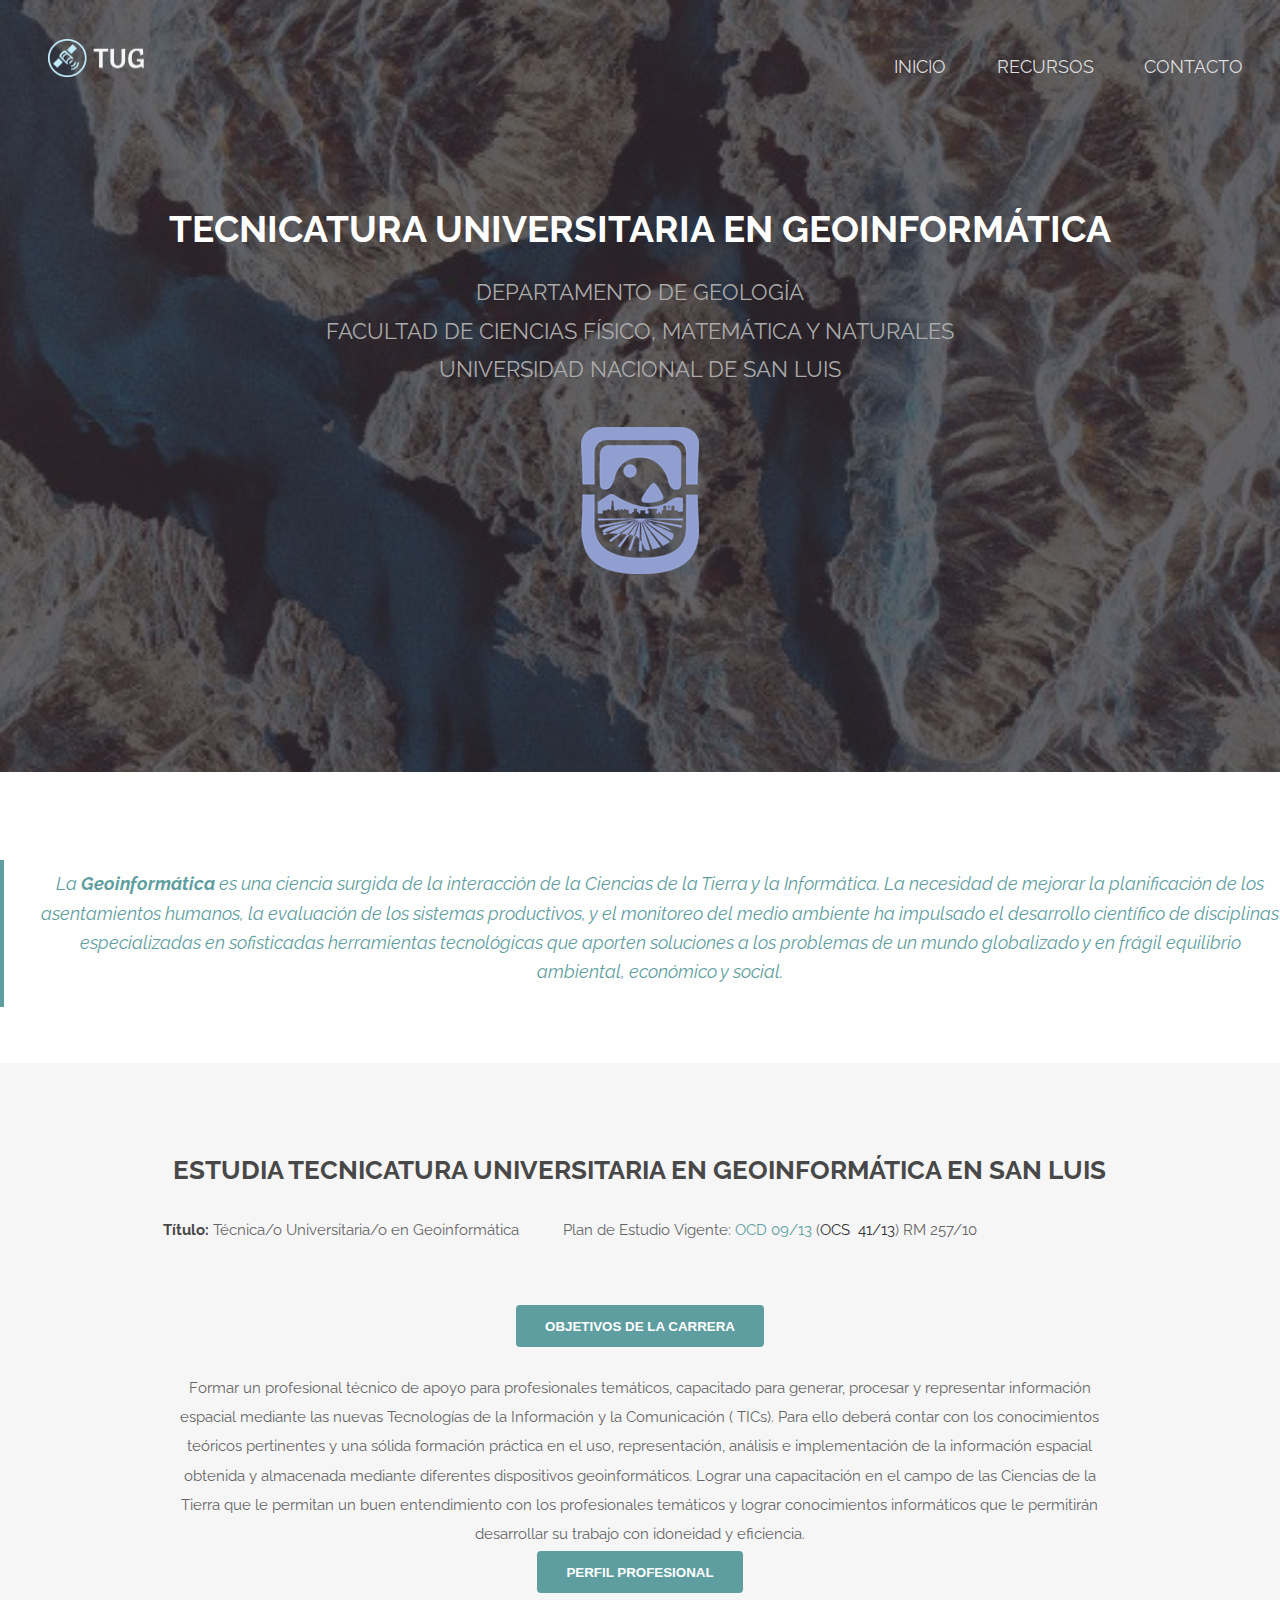
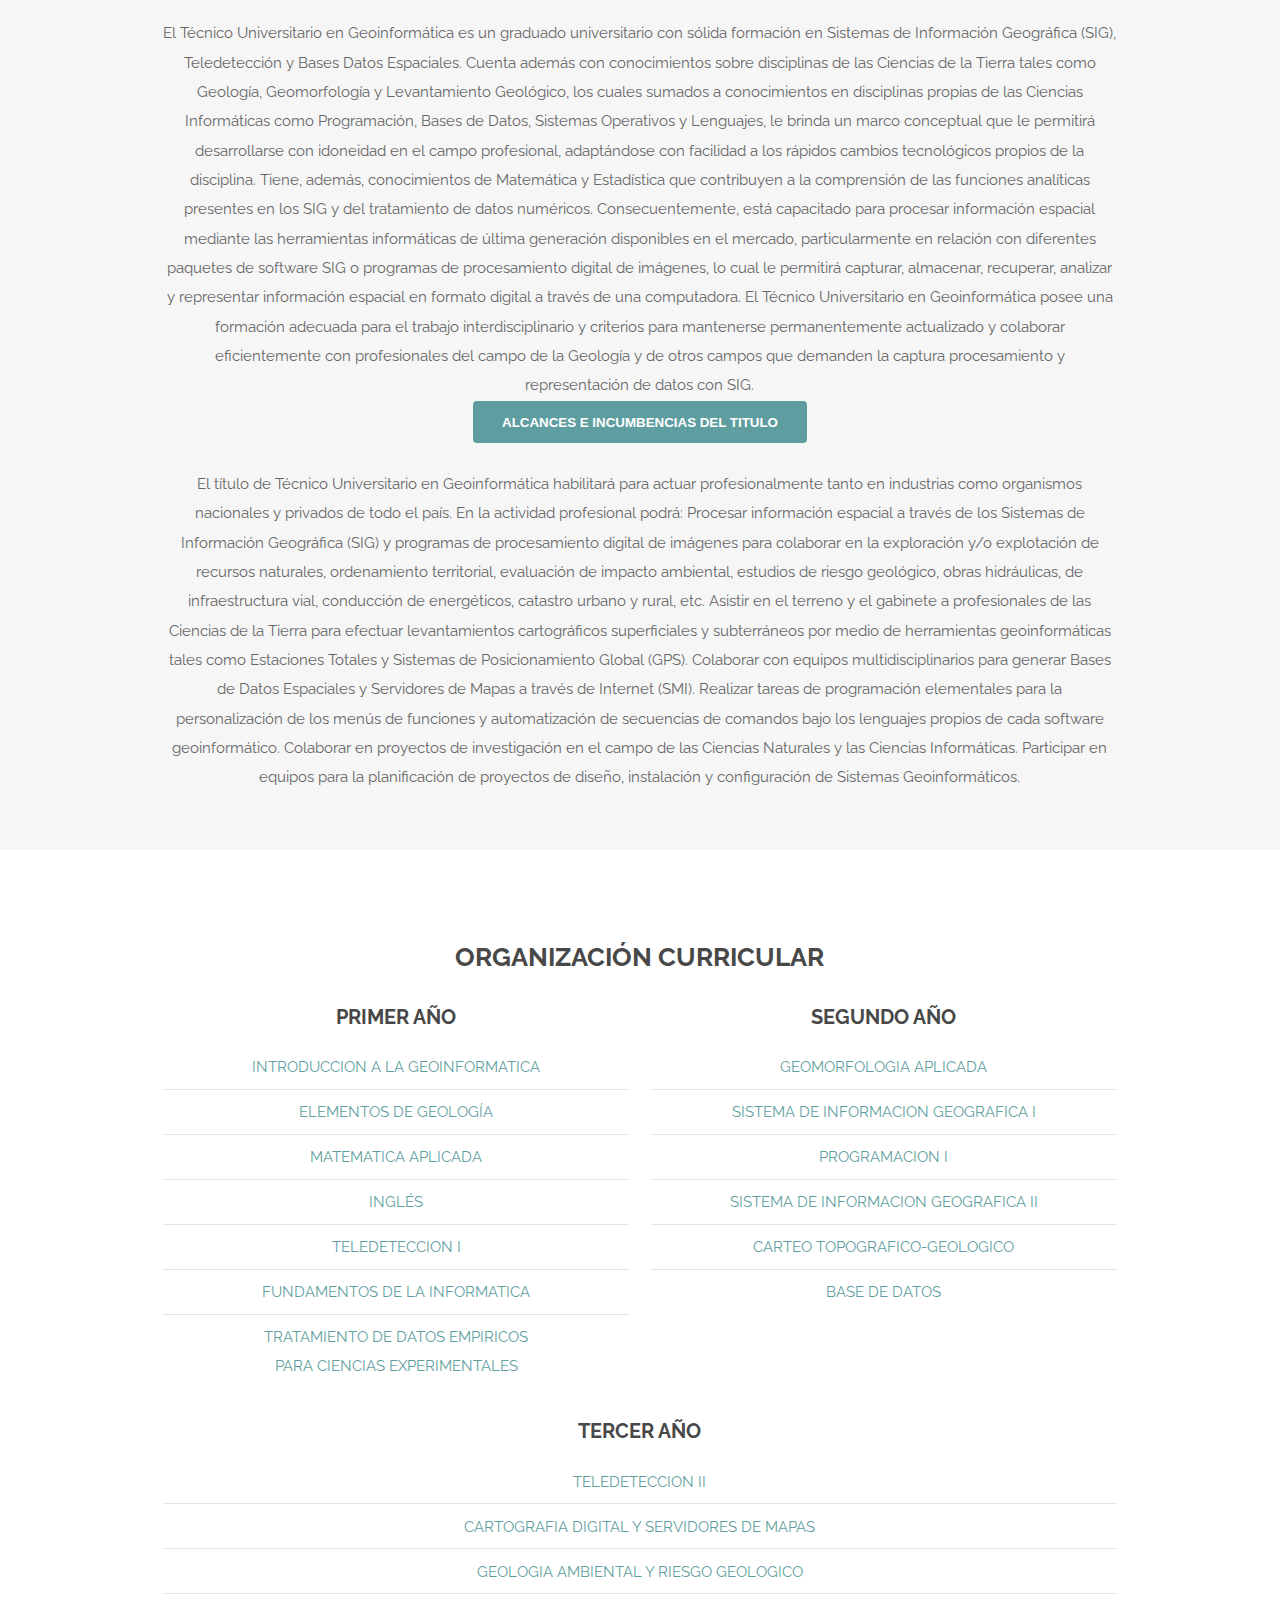
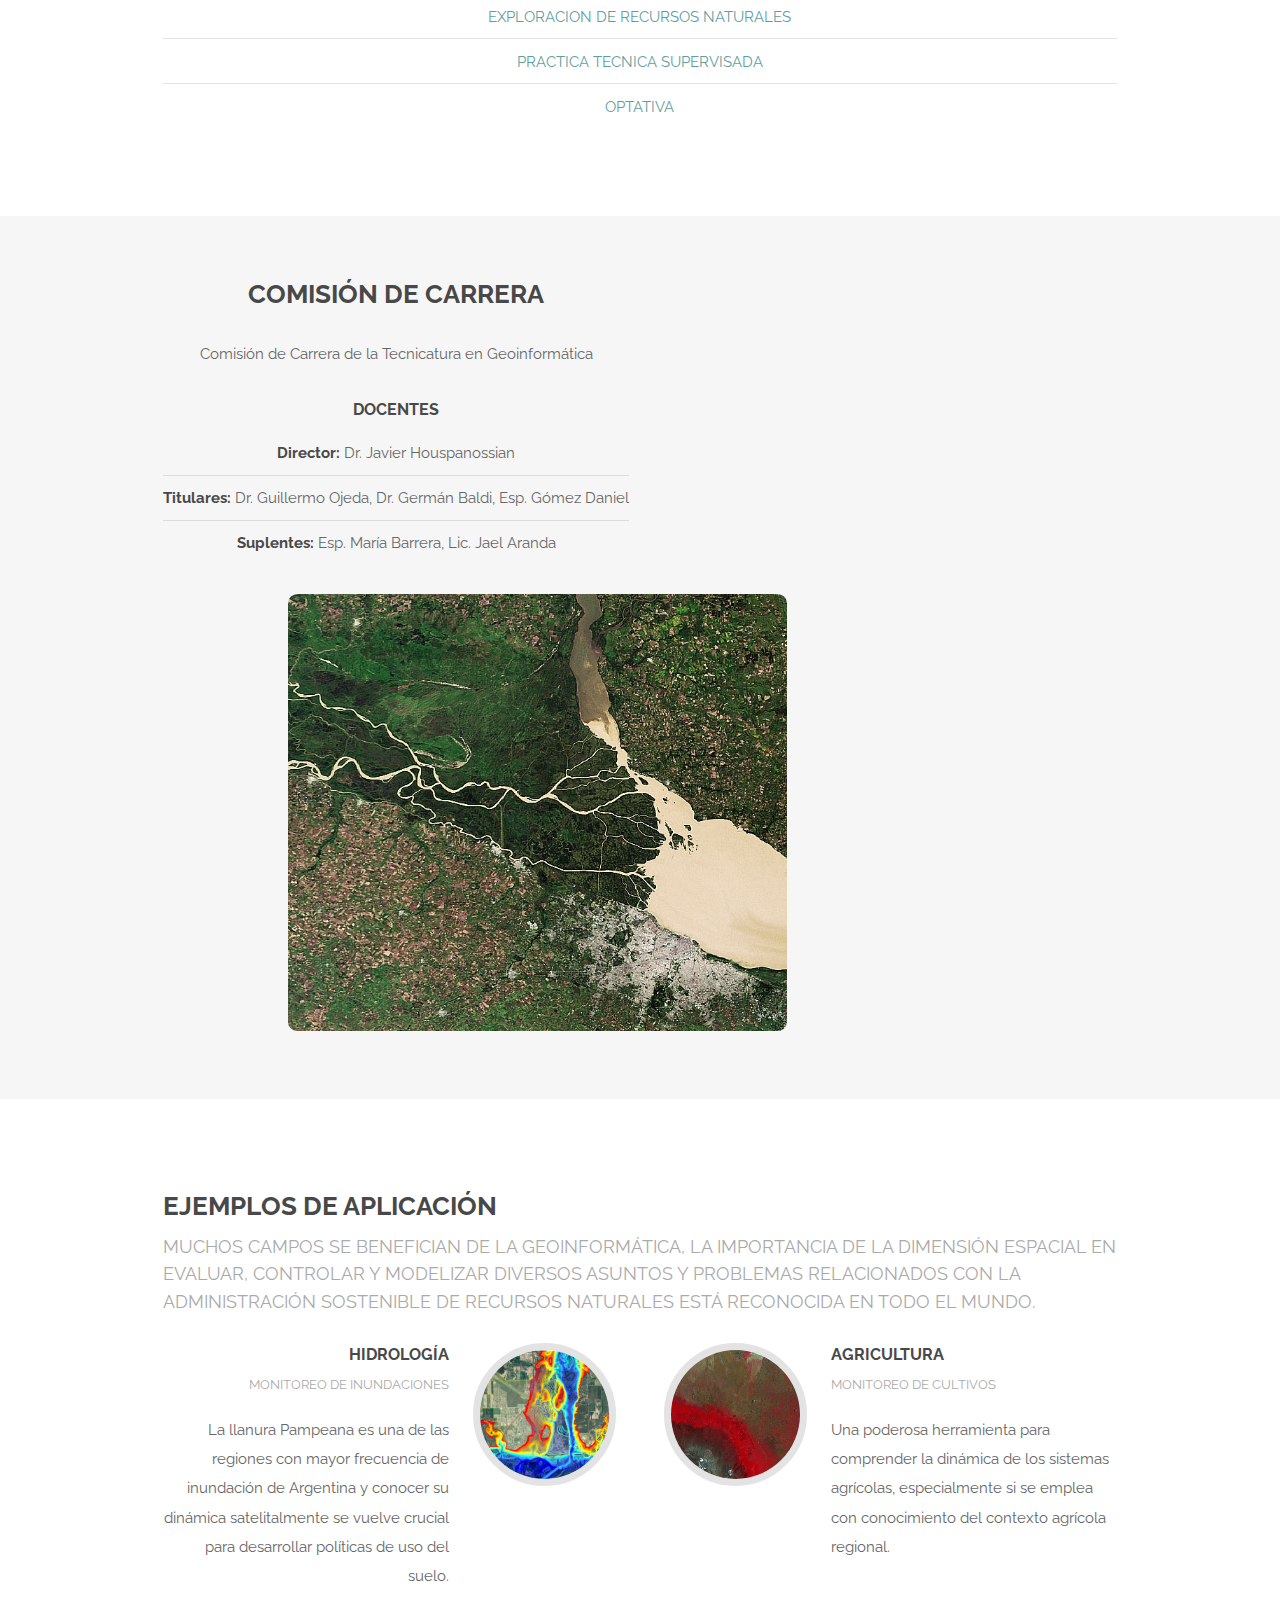
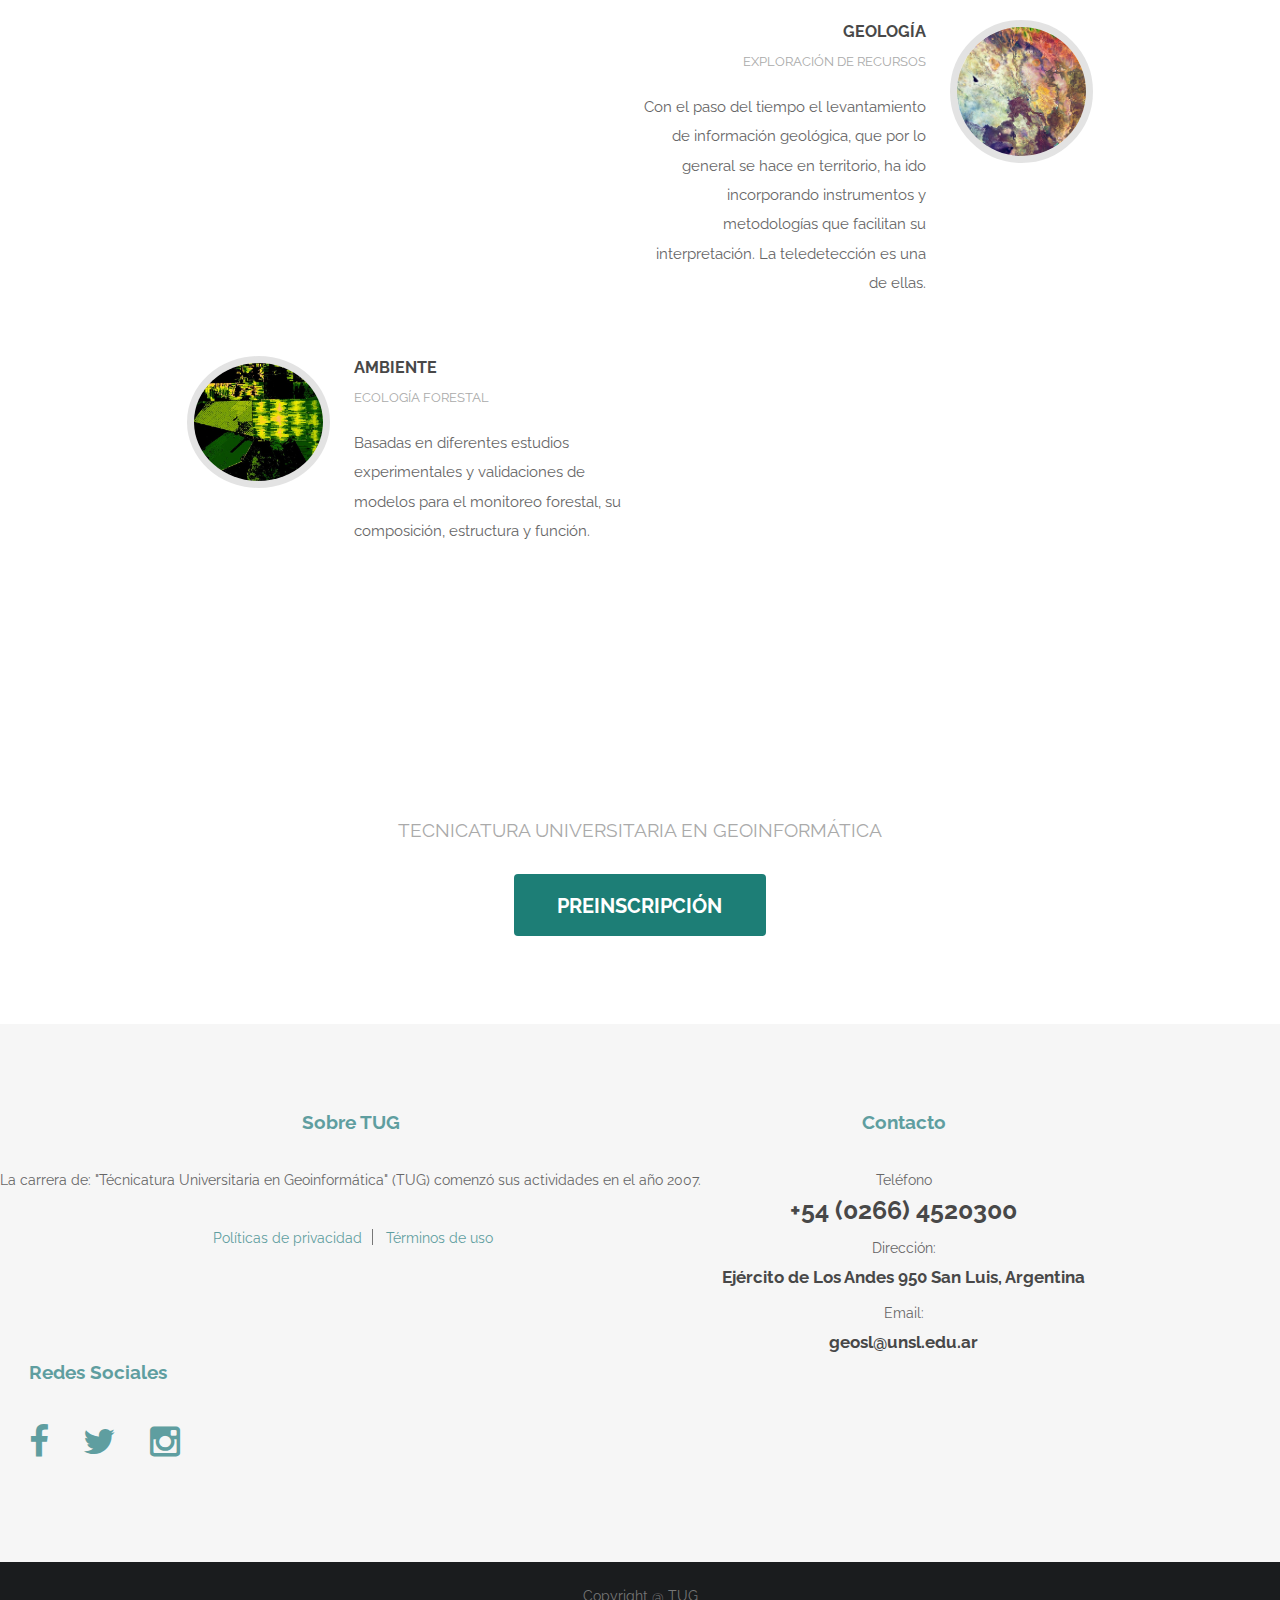
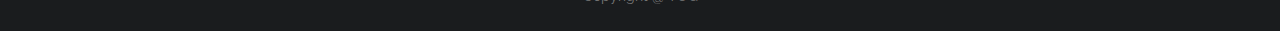
==== commit 144503b9: "pequenos cambios" ====
--- a/index.html
+++ b/index.html
@@ -35,14 +35,14 @@
 			</section>
 
 			<!--Zero Blockquote-->
-			<section id="zero" class="wrapper style2 special" style="padding-bottom: 20px;">
+			<section id="zero" class="wrapper style1" style="padding-bottom: 20px;">
 			<blockquote style="text-align: center; color: cadetblue; padding-bottom: 20px; font-size: large;">La <strong><span style="color: cadetblue;">Geoinformática</span> </strong> es una ciencia surgida de la interacción de la Ciencias de la Tierra y la Informática.
 
 				La necesidad de mejorar la planificación de los asentamientos humanos, la evaluación de los sistemas productivos, y el monitoreo del medio ambiente ha impulsado el desarrollo científico de disciplinas especializadas en sofisticadas herramientas tecnológicas que aporten soluciones a los problemas de un mundo globalizado y en frágil equilibrio ambiental, económico y social.</blockquote>
 			</section>
 
 			<!-- One objetivo -->
-				<section id="one" class="wrapper style1">
+				<section id="one" class="wrapper style2 special">
 					<div class="container 80%">
 						<header>
 							<h2>Estudia tecnicatura Universitaria en Geoinformática en San Luis</h2>
@@ -55,11 +55,11 @@
 							<div class="accordion" id="accordionPanelsStayOpenExample">
 								<div class="accordion-item">
 								  <h2 class="accordion-header" id="panelsStayOpen-headingOne">
-									<button style="background-color: cadetblue;" class="accordion-button" type="button" data-bs-toggle="collapse" data-bs-target="#panelsStayOpen-collapseOne" aria-expanded="true" aria-controls="panelsStayOpen-collapseOne">
+									<button style="background-color: cadetblue;" class="accordion-button collapsed" type="button" data-bs-toggle="collapse" data-bs-target="#panelsStayOpen-collapseOne" aria-expanded="false" aria-controls="panelsStayOpen-collapseOne">
 									  objetivos de la carrera
 									</button>
 								  </h2>
-								  <div id="panelsStayOpen-collapseOne" class="accordion-collapse collapse show" aria-labelledby="panelsStayOpen-headingOne">
+								  <div id="panelsStayOpen-collapseOne" class="accordion-collapse collapse" aria-labelledby="panelsStayOpen-headingOne">
 									<div class="accordion-body">
 										Formar un profesional técnico de apoyo para profesionales temáticos, capacitado para generar, procesar y representar información espacial mediante las nuevas Tecnologías de la Información y la Comunicación ( TICs). Para ello deberá contar con los conocimientos teóricos pertinentes y una sólida formación práctica en el uso, representación, análisis e implementación de la información espacial obtenida y almacenada mediante diferentes dispositivos geoinformáticos. Lograr una capacitación en el campo de las Ciencias de la Tierra que le permitan un buen entendimiento con los profesionales temáticos y lograr conocimientos informáticos que le permitirán desarrollar su trabajo con idoneidad y eficiencia.
 									</div>
@@ -96,7 +96,7 @@
 				</section>
 
 			<!-- Two plan -->
-			<section id="two" class="wrapper style2 special">
+			<section id="two" class="wrapper style1 special">
 				<div class="container">
 						
 						<header>
@@ -139,6 +139,37 @@
 									<li><a href="#" target="_blank">PRACTICA TECNICA SUPERVISADA</a></li>
 									<li><a href="#" target="_blank">OPTATIVA</a></li>	
 					</div>
+				</section>
+			
+				<!--Three docentes-->
+				<section id="main" class="wrapper style2 special">
+					<div class="container">
+	
+						
+						
+						<div class="container">
+							<div class="row">
+							  <div class="col">
+								<header>
+									<h2>Comisión de Carrera</h2>
+								</header>
+								<p>Comisión de Carrera de la Tecnicatura en Geoinformática</p>
+					<h4>Docentes</h4>
+										<ul class="alt">
+											<li><strong><span>Director:</span> </strong> Dr. Javier Houspanossian</li>
+											<li><strong><span>Titulares:</span> </strong> Dr. Guillermo Ojeda, Dr. Germán Baldi, Esp. Gómez Daniel</li>
+											<li><strong><span>Suplentes:</span> </strong> Esp. María Barrera, Lic. Jael Aranda</li>
+										</ul>
+							  </div>
+							  <div class="col">
+								<img src="images/plata.jpg" alt="" width="70%" style="border-radius: 2%; margin-left: 5%;">
+							  </div>
+							</div>
+						</div>
+						
+					</div>
+					
+	
 				</section>
 
 			<!-- Three aplicacion -->
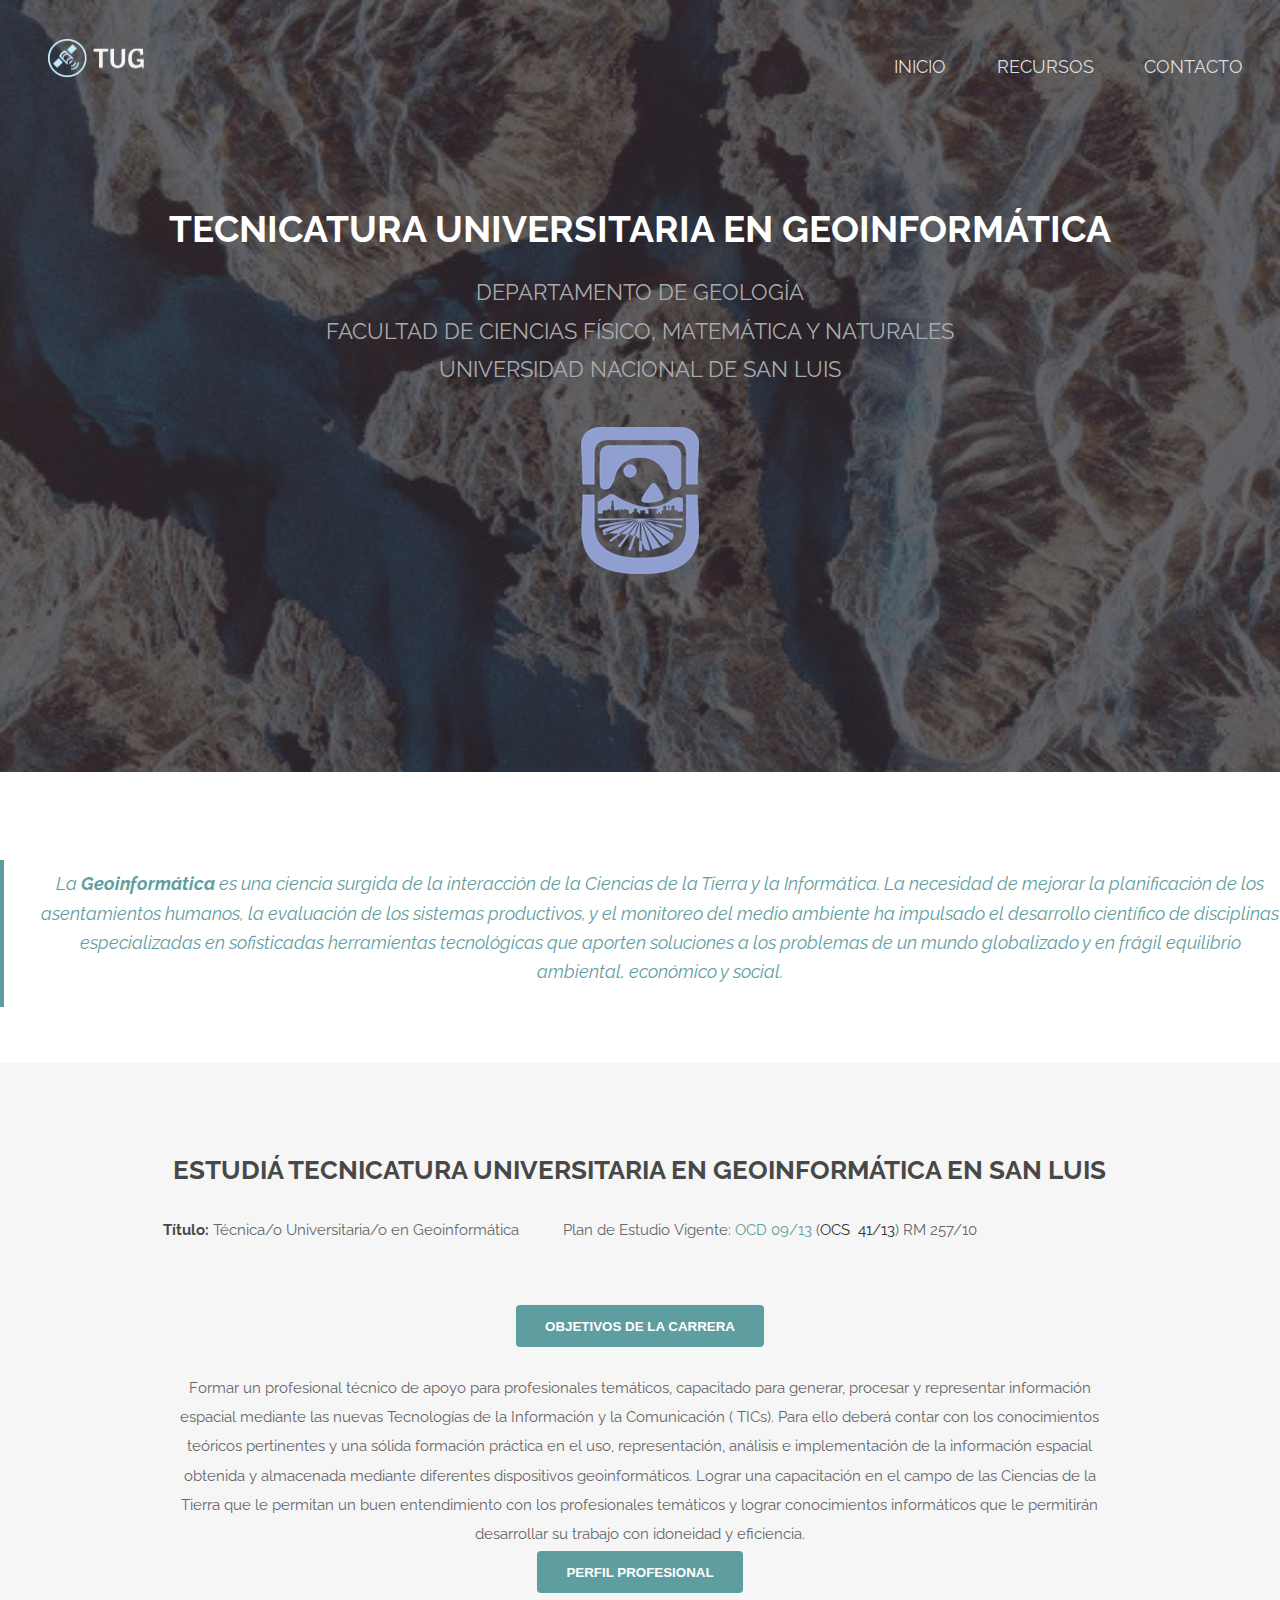
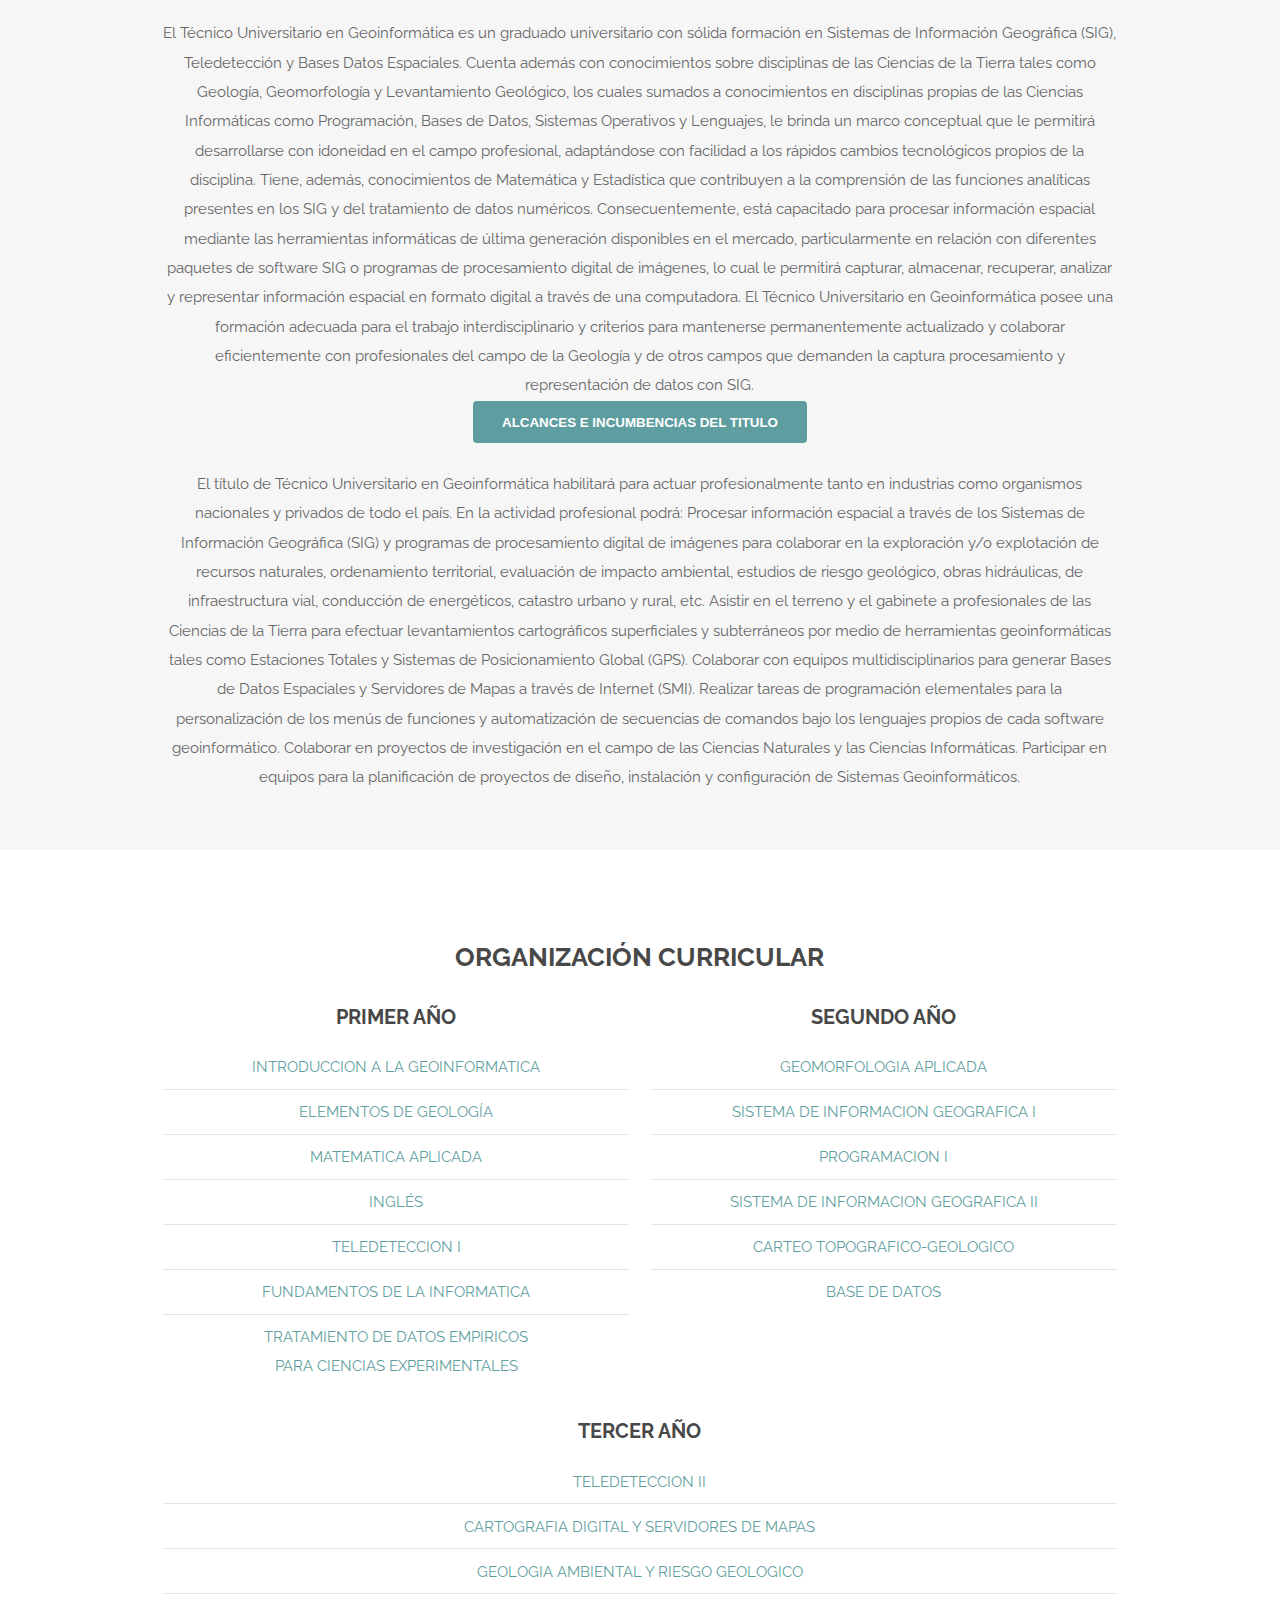
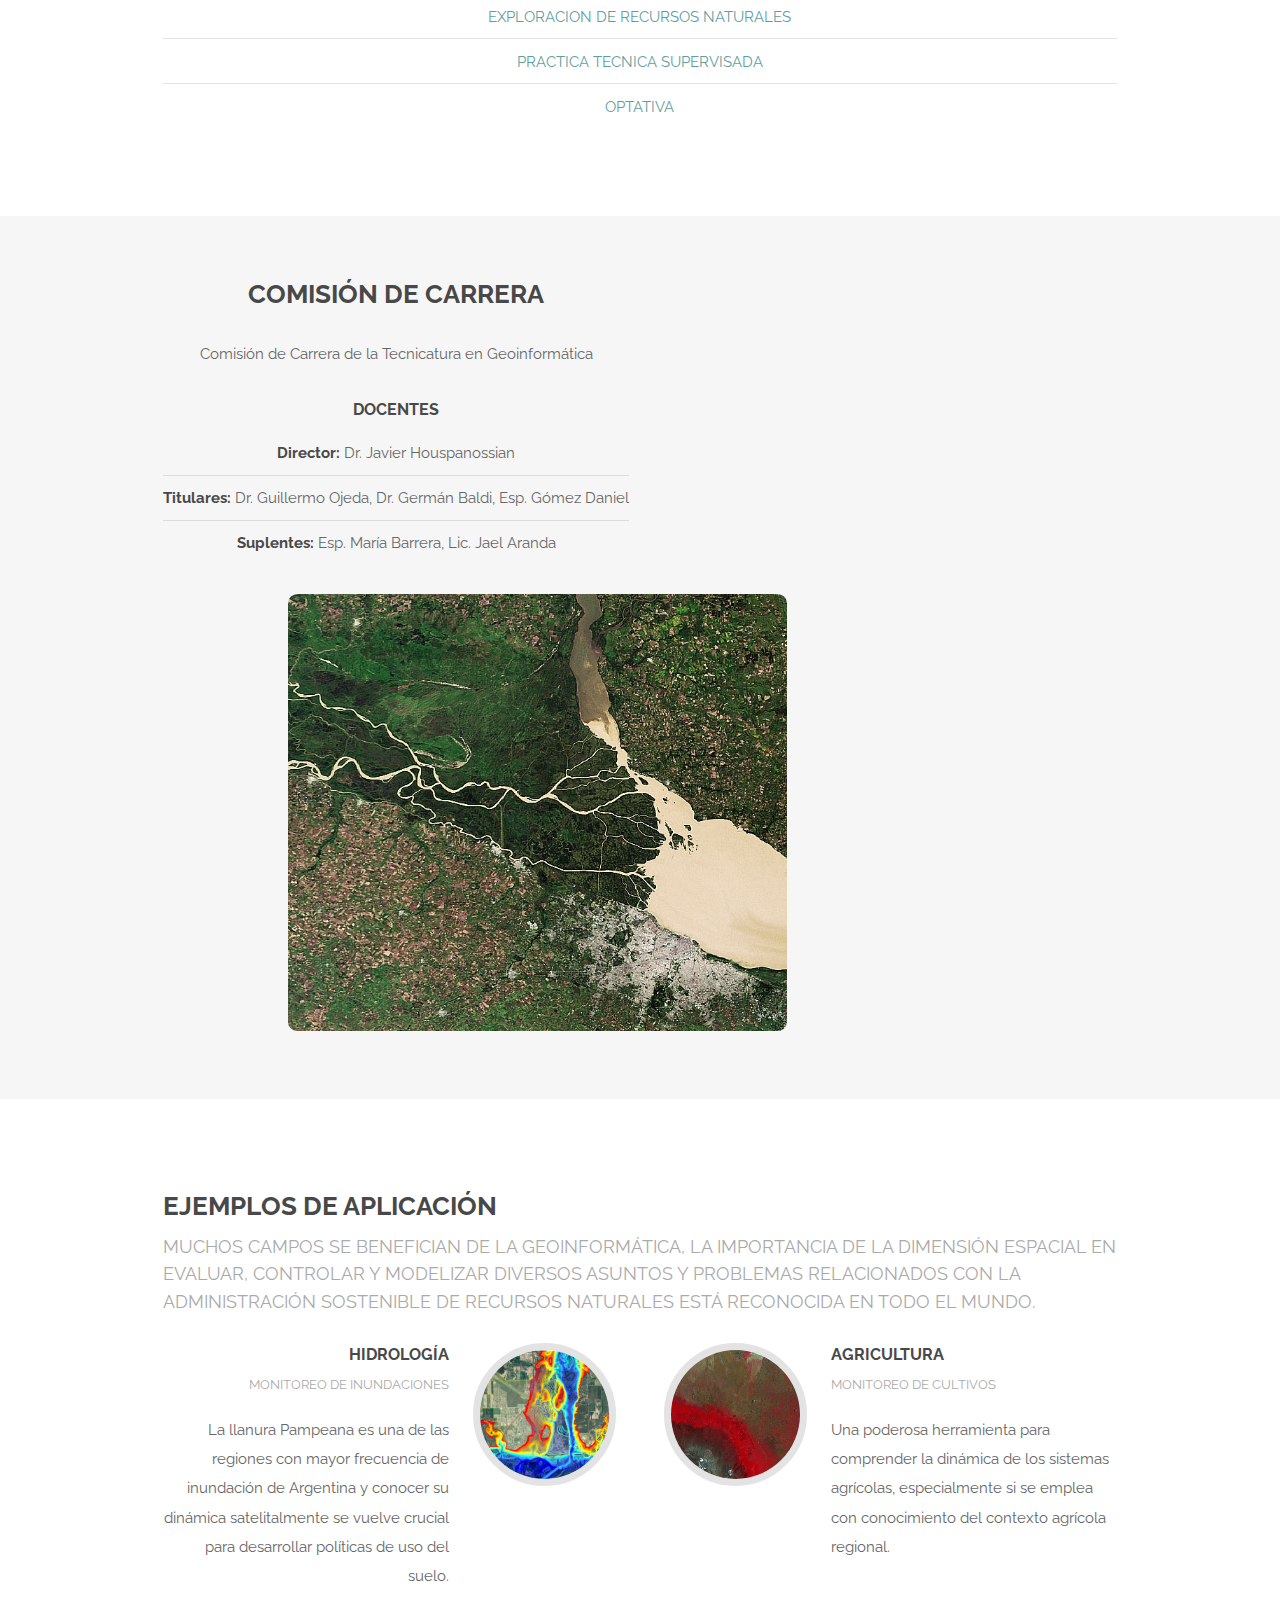
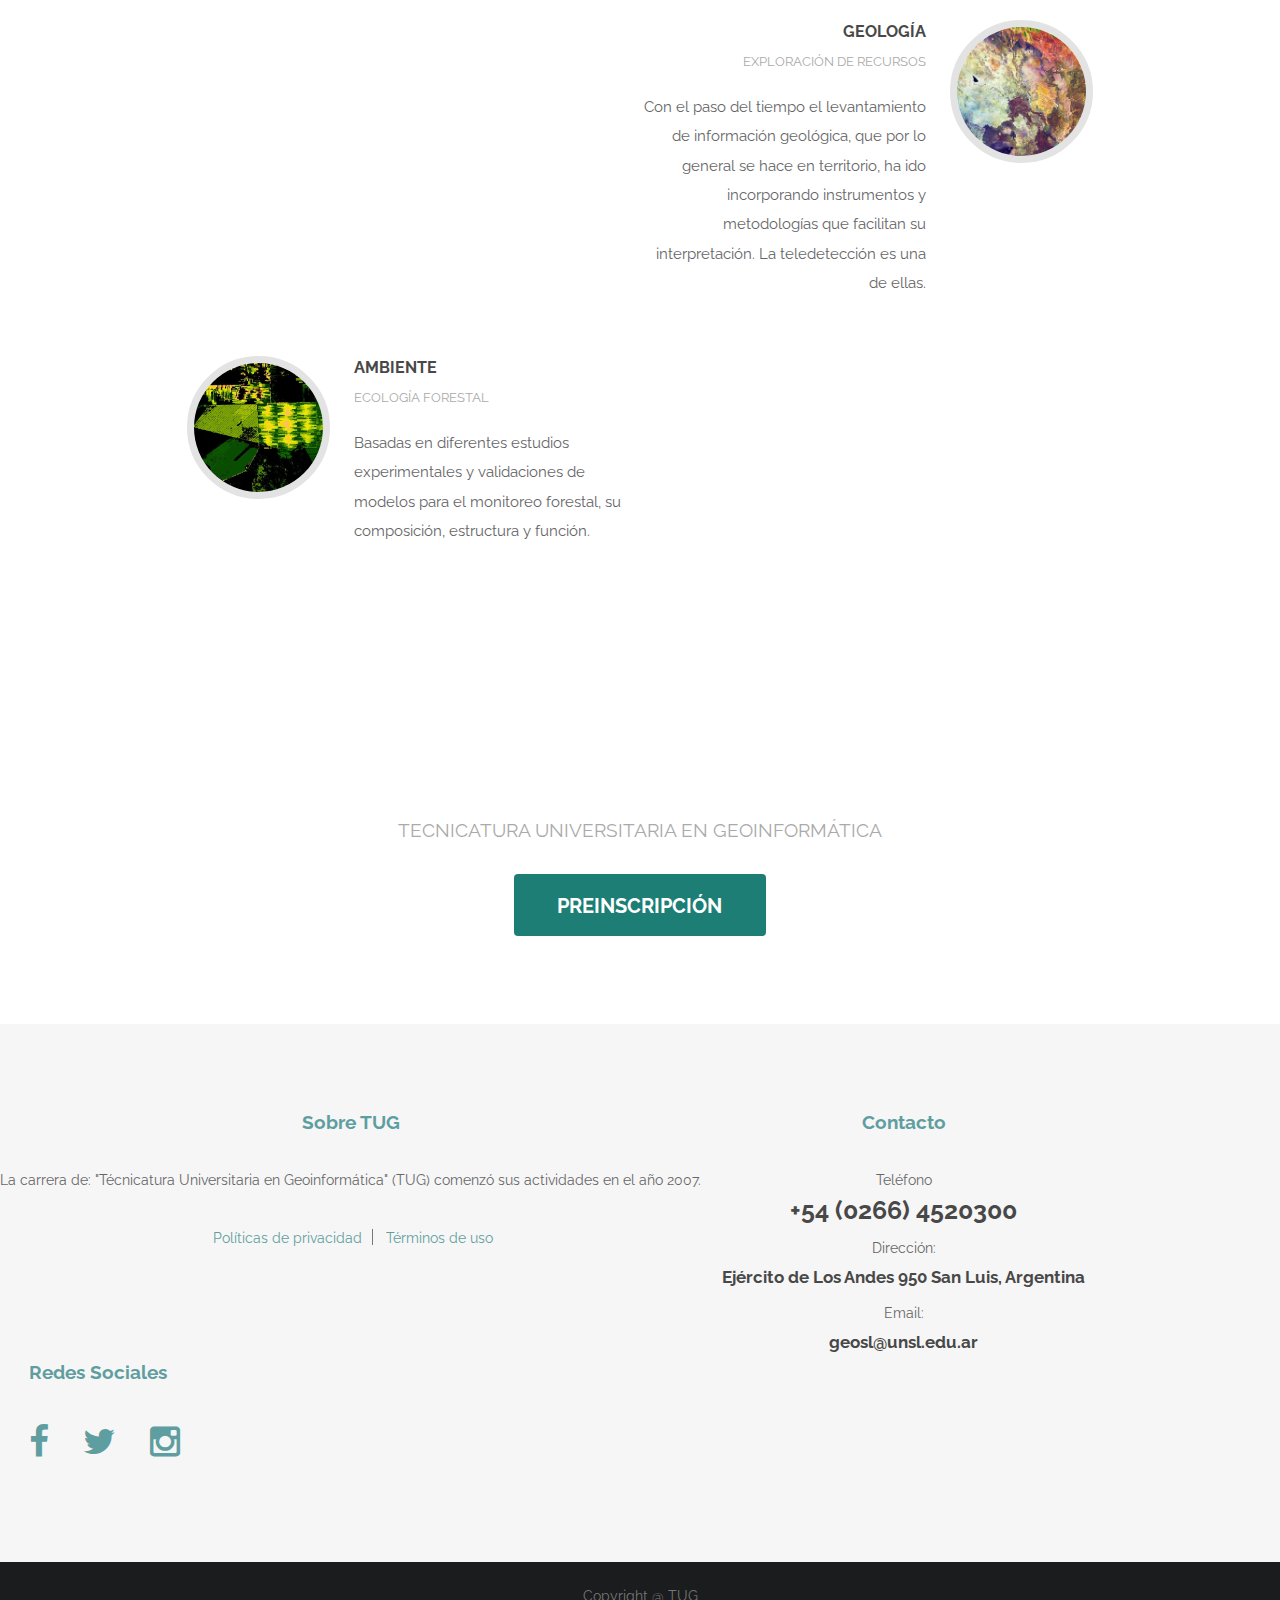
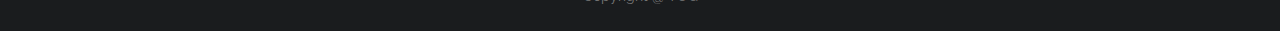
==== commit e10c1342: "pagina contacto" ====
--- a/index.html
+++ b/index.html
@@ -45,7 +45,7 @@
 				<section id="one" class="wrapper style2 special">
 					<div class="container 80%">
 						<header>
-							<h2>Estudia tecnicatura Universitaria en Geoinformática en San Luis</h2>
+							<h2>Estudiá tecnicatura Universitaria en Geoinformática en San Luis</h2>
 					</header>
 						<div class="row 200%">
 							<p><strong><span>Título:</span> </strong>Técnica/o Universitaria/o en Geoinformática</p>
--- a/assets/css/main.css
+++ b/assets/css/main.css
@@ -3161,6 +3161,90 @@
 
 		}
 
+/* Banner */
+
+body.is-touch #banner-contact {
+	background-attachment: scroll;
+}
+
+#banner-contact {
+	padding: 16em 0 13em 0;
+	background-attachment: fixed;
+	background-image: url("images/overlay.png"), url("/images/Saocom-Satelites-.jpg");
+	background-position: center top;
+	background-size: cover;
+	line-height: 1.75;
+	text-align: center;
+}
+
+	#banner-contact:last-child {
+		margin-bottom: 0;
+	}
+
+	#banner-contact h2 {
+		color: #ffffff;
+		display: inline-block;
+		font-size: 3.5em;
+		line-height: 1.35;
+		margin-bottom: 0.5em;
+	}
+
+	#banner-contact p {
+		color: #aaa;
+		font-size: 1.5em;
+		margin-bottom: 1.75em;
+		text-transform: uppercase;
+	}
+
+	@media screen and (max-width: 1280px) {
+
+		#banner-contact {
+			padding: 14em 0 11em 0;
+		}
+
+			#banner-contact h2 {
+				font-size: 2.5em;
+			}
+
+	}
+
+	@media screen and (max-width: 980px) {
+
+		#banner-contact {
+			padding: 9em 0 7em 0;
+		}
+
+	}
+
+	@media screen and (max-width: 736px) {
+
+		#banner-contact {
+			padding: 6em 2em 6em 2em;
+		}
+
+			#banner-contact br {
+				display: none;
+			}
+
+			#banner-contact h2 {
+				font-size: 2.25em;
+			}
+
+			#banner-contact p {
+				font-size: 1.25em;
+			}
+
+	}
+
+	@media screen and (max-width: 480px) {
+
+		#banner-contact {
+			padding: 4em 2em 4em 2em;
+		}
+
+	}
+
+
 /* Main */
 
 	#main {
@@ -3299,14 +3383,4 @@
 	.copyright ul.quick-link{float: none;margin-top: 10px;}
 }
 
-/* ---------------------------------------------------------------------------- */
-/* -------------------------------------Contact-------------------------------- */
-/* ---------------------------------------------------------------------------- */
-.contact h3{margin-left: 30px;}
-#contact_form {padding:0px 25px;}
-
-#ff label {cursor:pointer;margin:5px 0;display:block;font-weight:bold;}
-
-#ff input[type="text"], #ff input[type="email"]{display:block;width:100%;color:#111;background-color:#F3F3F3;border:1px solid #999;padding:13px;margin: 5px 0 25px 0;font-size: 16px;max-height: 45px;}
-
-textarea {display:block;width:100%;height:200px;background-color:#F3F3F3; color:#111;border:1px solid #999;padding:10px;margin: 5px 0 25px 0;}+
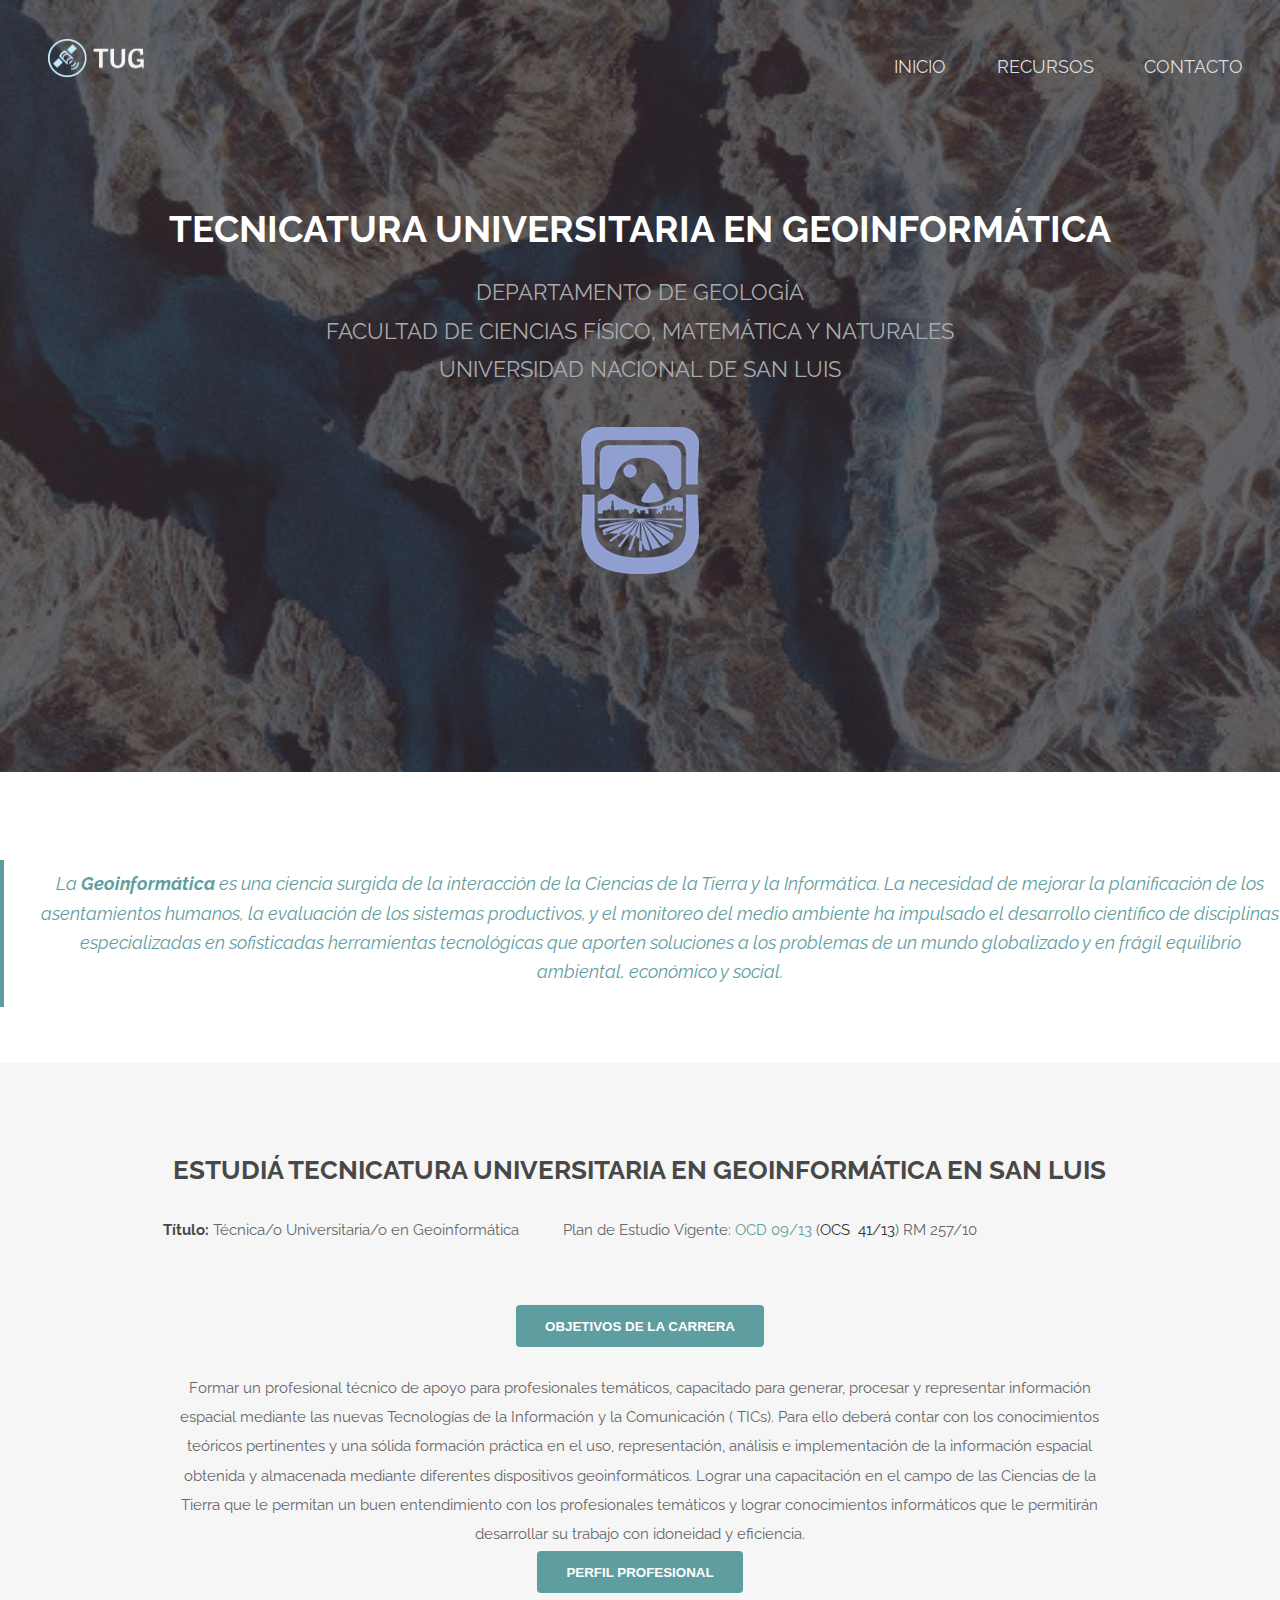
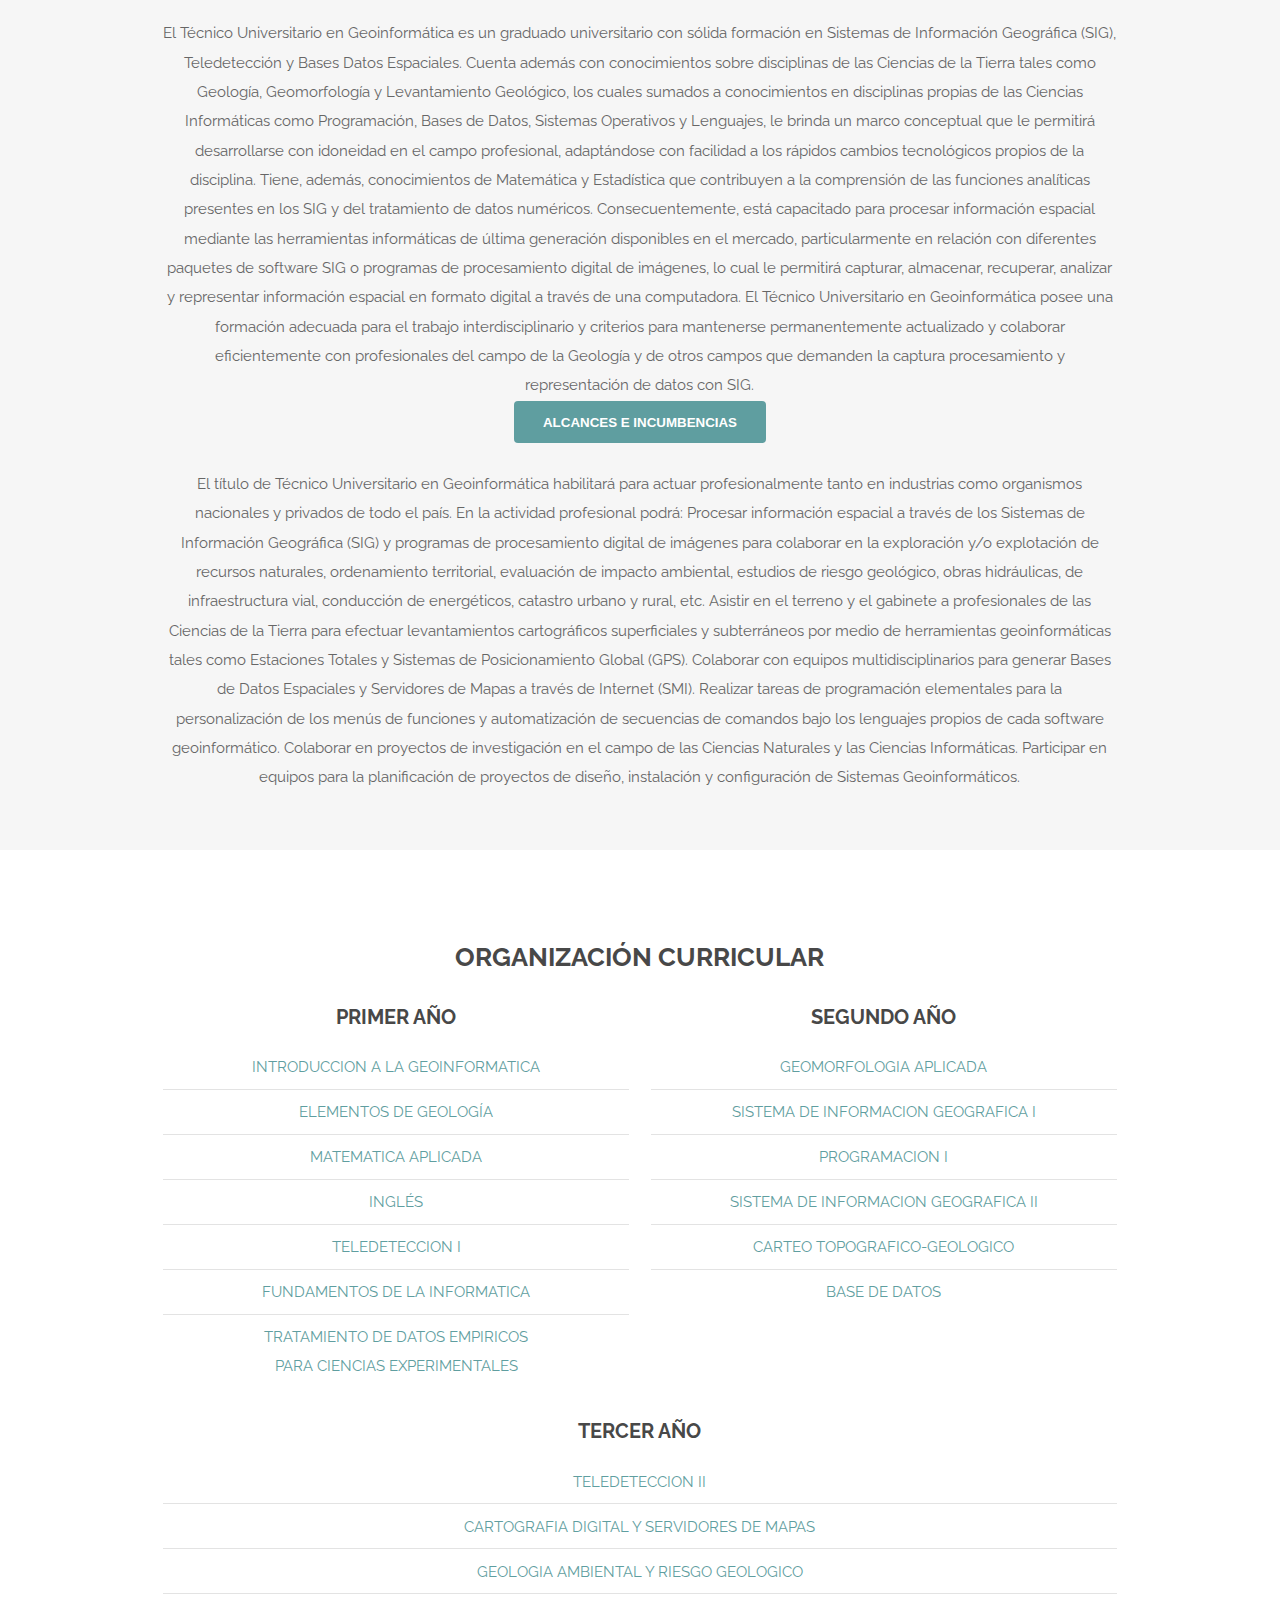
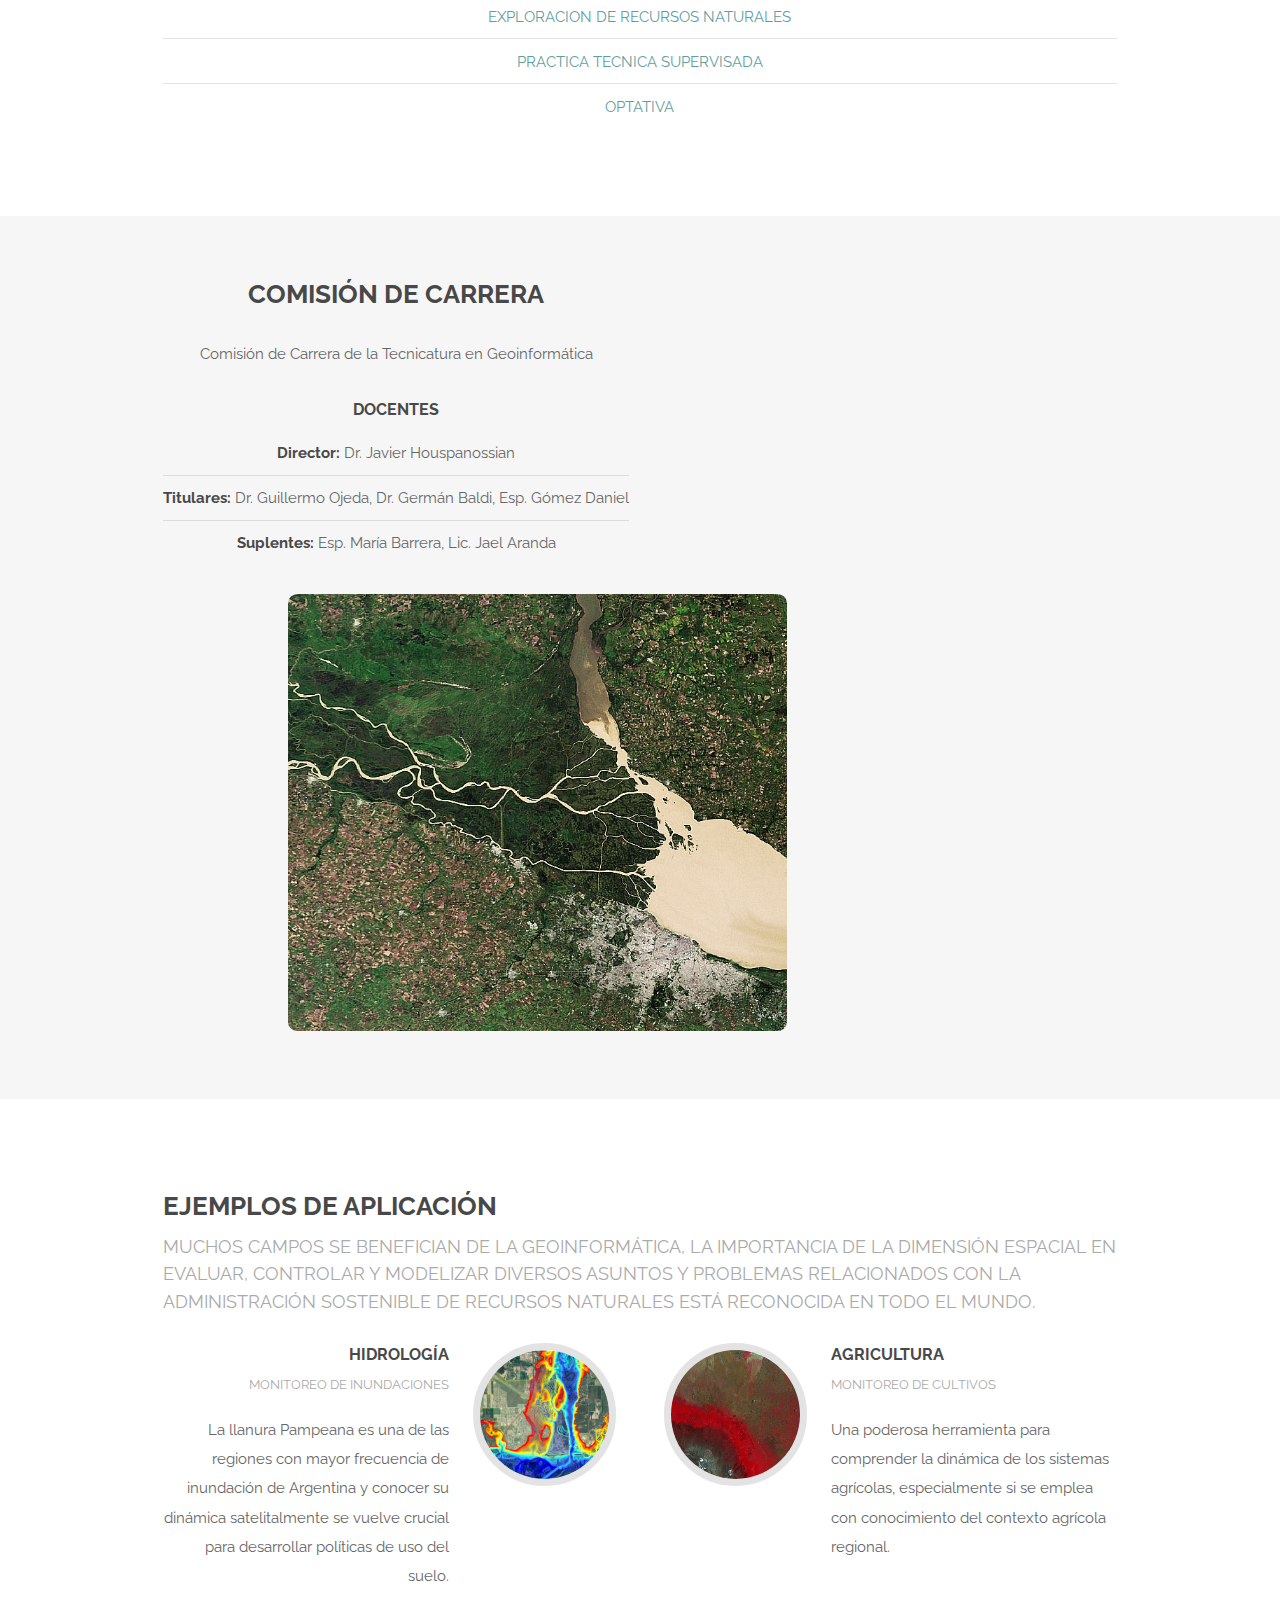
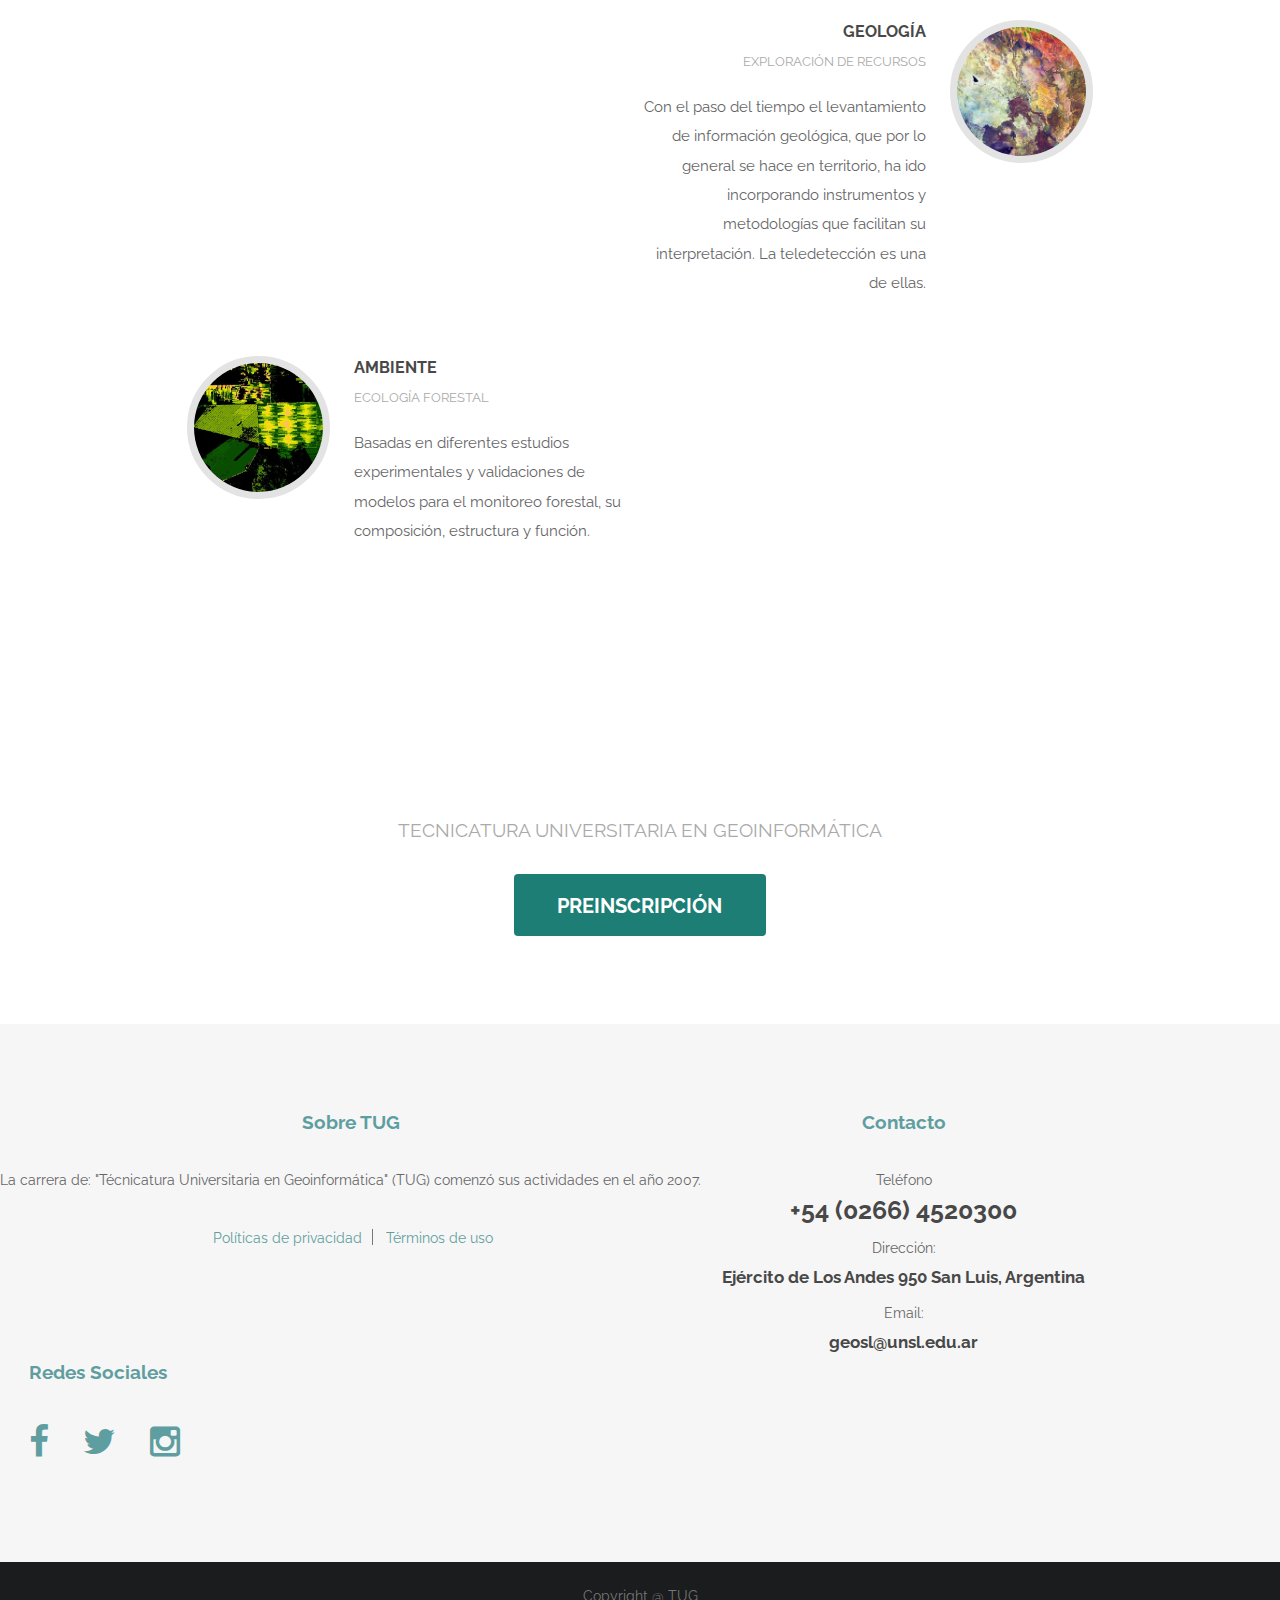
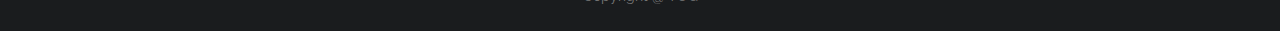
==== commit 126a69ad: "alcances" ====
--- a/index.html
+++ b/index.html
@@ -17,7 +17,7 @@
 				<nav id="nav">
 					<ul>
 						<li><a href="index.html">Inicio</a></li>
-						<li><a href="recurso.html">Recursos</a></li>
+						<li><a href="recursos.html">Recursos</a></li>
 						<li><a href="contacto.html">Contacto</a></li>
 					</ul>
 				</nav>
@@ -80,7 +80,7 @@
 								<div class="accordion-item">
 								  <h2 class="accordion-header" id="panelsStayOpen-headingThree">
 									<button style="background-color: cadetblue;" class="accordion-button collapsed" type="button" data-bs-toggle="collapse" data-bs-target="#panelsStayOpen-collapseThree" aria-expanded="false" aria-controls="panelsStayOpen-collapseThree">
-									  Alcances e incumbencias del titulo
+									  Alcances e incumbencias
 									</button>
 								  </h2>
 								  <div id="panelsStayOpen-collapseThree" class="accordion-collapse collapse" aria-labelledby="panelsStayOpen-headingThree">
@@ -149,7 +149,7 @@
 						
 						<div class="container">
 							<div class="row">
-							  <div class="col">
+							  <div class="col-lg-6 col-md-12" >
 								<header>
 									<h2>Comisión de Carrera</h2>
 								</header>
@@ -161,7 +161,7 @@
 											<li><strong><span>Suplentes:</span> </strong> Esp. María Barrera, Lic. Jael Aranda</li>
 										</ul>
 							  </div>
-							  <div class="col">
+							  <div class="col-lg-6 col-md-12">
 								<img src="images/plata.jpg" alt="" width="70%" style="border-radius: 2%; margin-left: 5%;">
 							  </div>
 							</div>
--- a/assets/css/main.css
+++ b/assets/css/main.css
@@ -2731,7 +2731,7 @@
 
 		.wrapper.style3 {
 			background-attachment: fixed;
-			background-image: url("images/overlay.png"), url("/images/tec_geoinf_1.jpg");
+			background-image: url("images/overlay.png"), url("images/tec_geoinf_1.jpg");
 			background-position: center center;
 			background-size: cover;
 		}
@@ -3087,7 +3087,7 @@
 	#banner {
 		padding: 16em 0 13em 0;
 		background-attachment: fixed;
-		background-image: url("images/overlay.png"), url("/images/saocom.png");
+		background-image: url("images/overlay.png"), url("images/saocom.png");
 		background-position: center top;
 		background-size: cover;
 		line-height: 1.75;
@@ -3170,7 +3170,7 @@
 #banner-contact {
 	padding: 16em 0 13em 0;
 	background-attachment: fixed;
-	background-image: url("images/overlay.png"), url("/images/Saocom-Satelites-.jpg");
+	background-image: url("images/overlay.png"), url("images/Saocom-Satelites-.jpg");
 	background-position: center top;
 	background-size: cover;
 	line-height: 1.75;
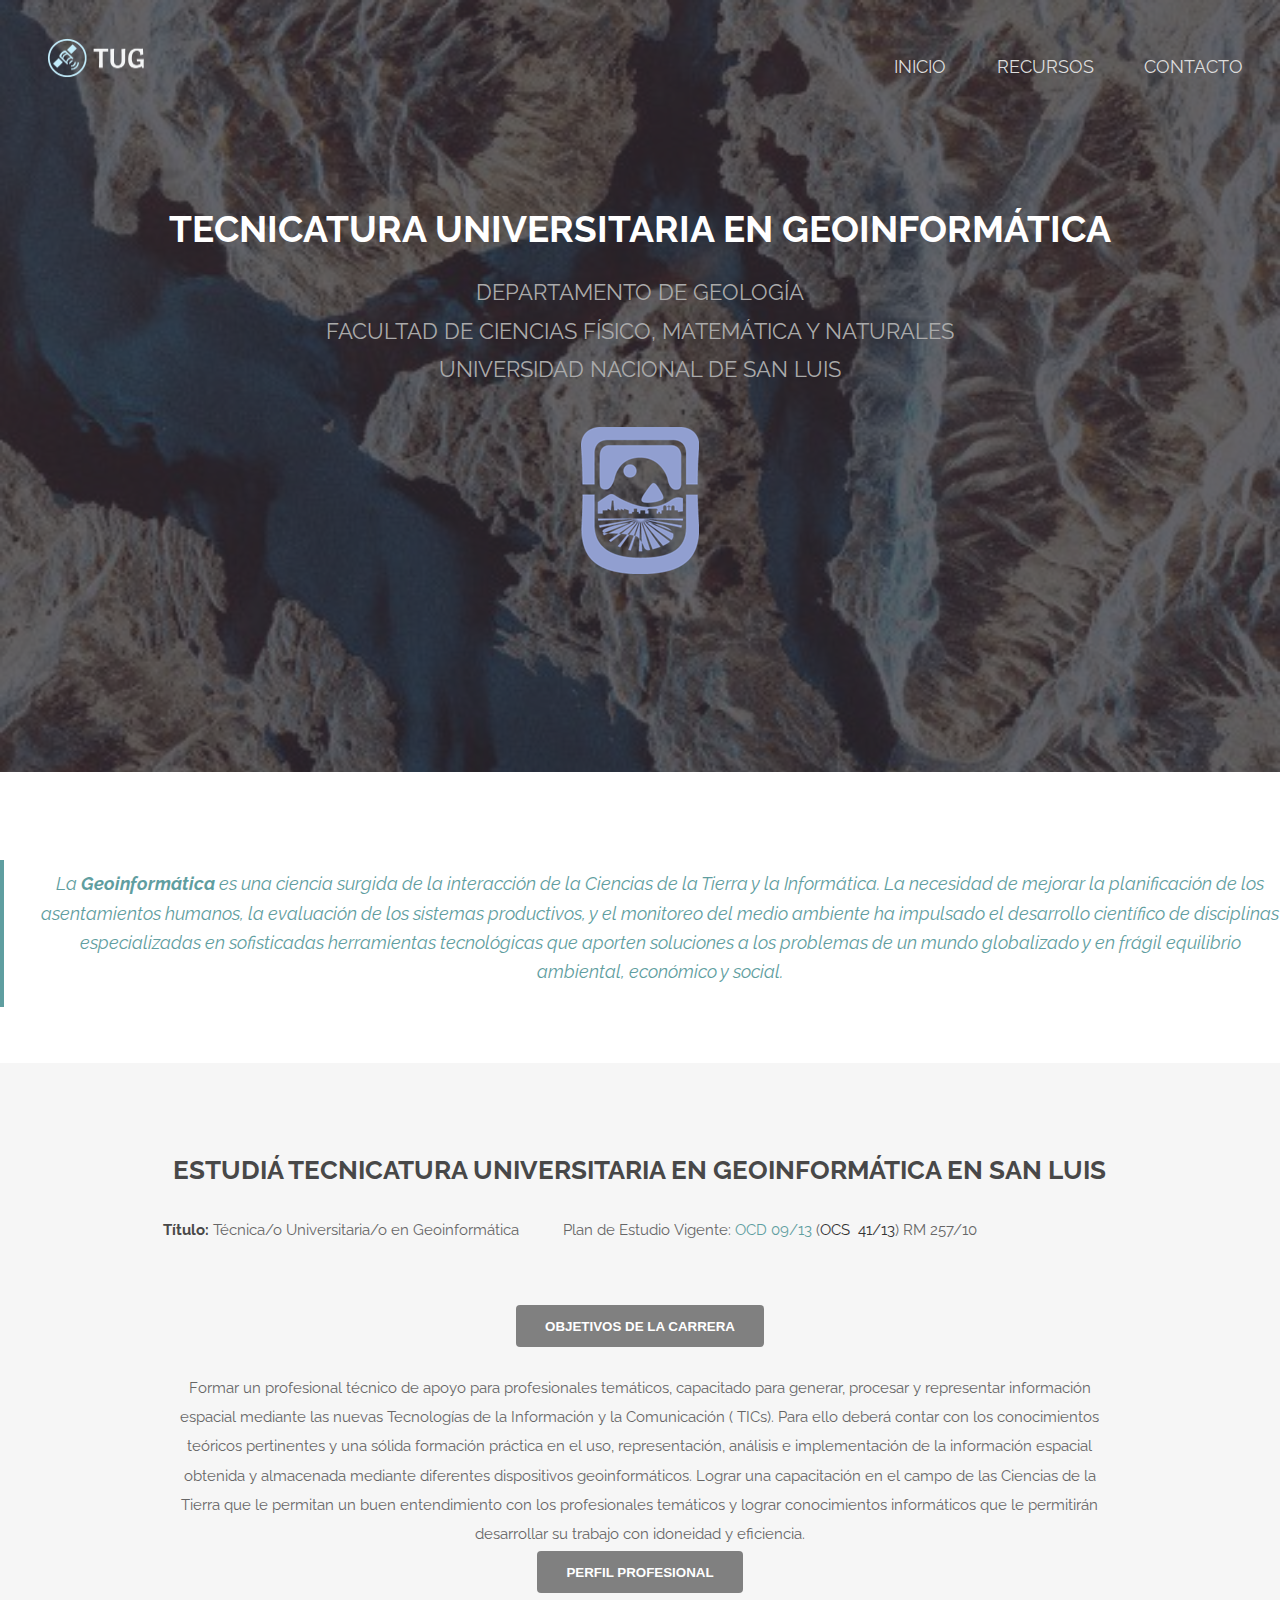
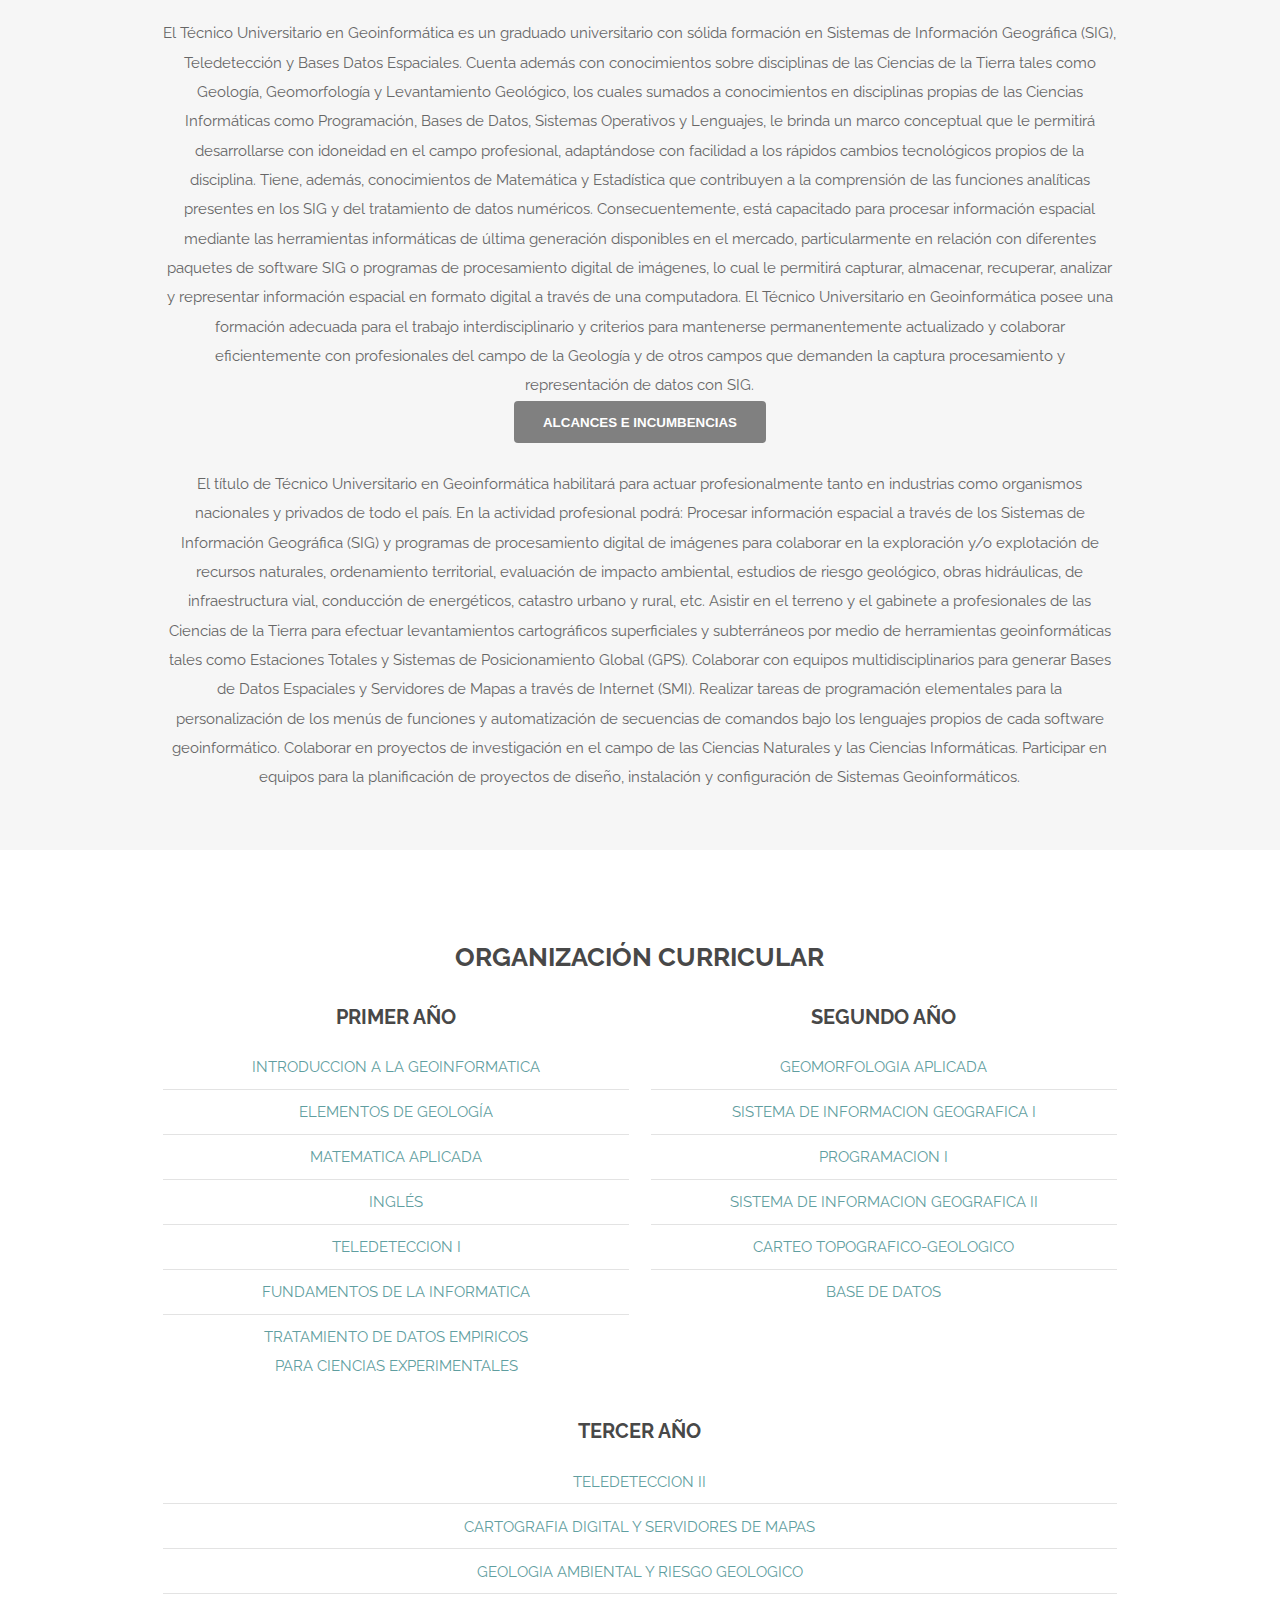
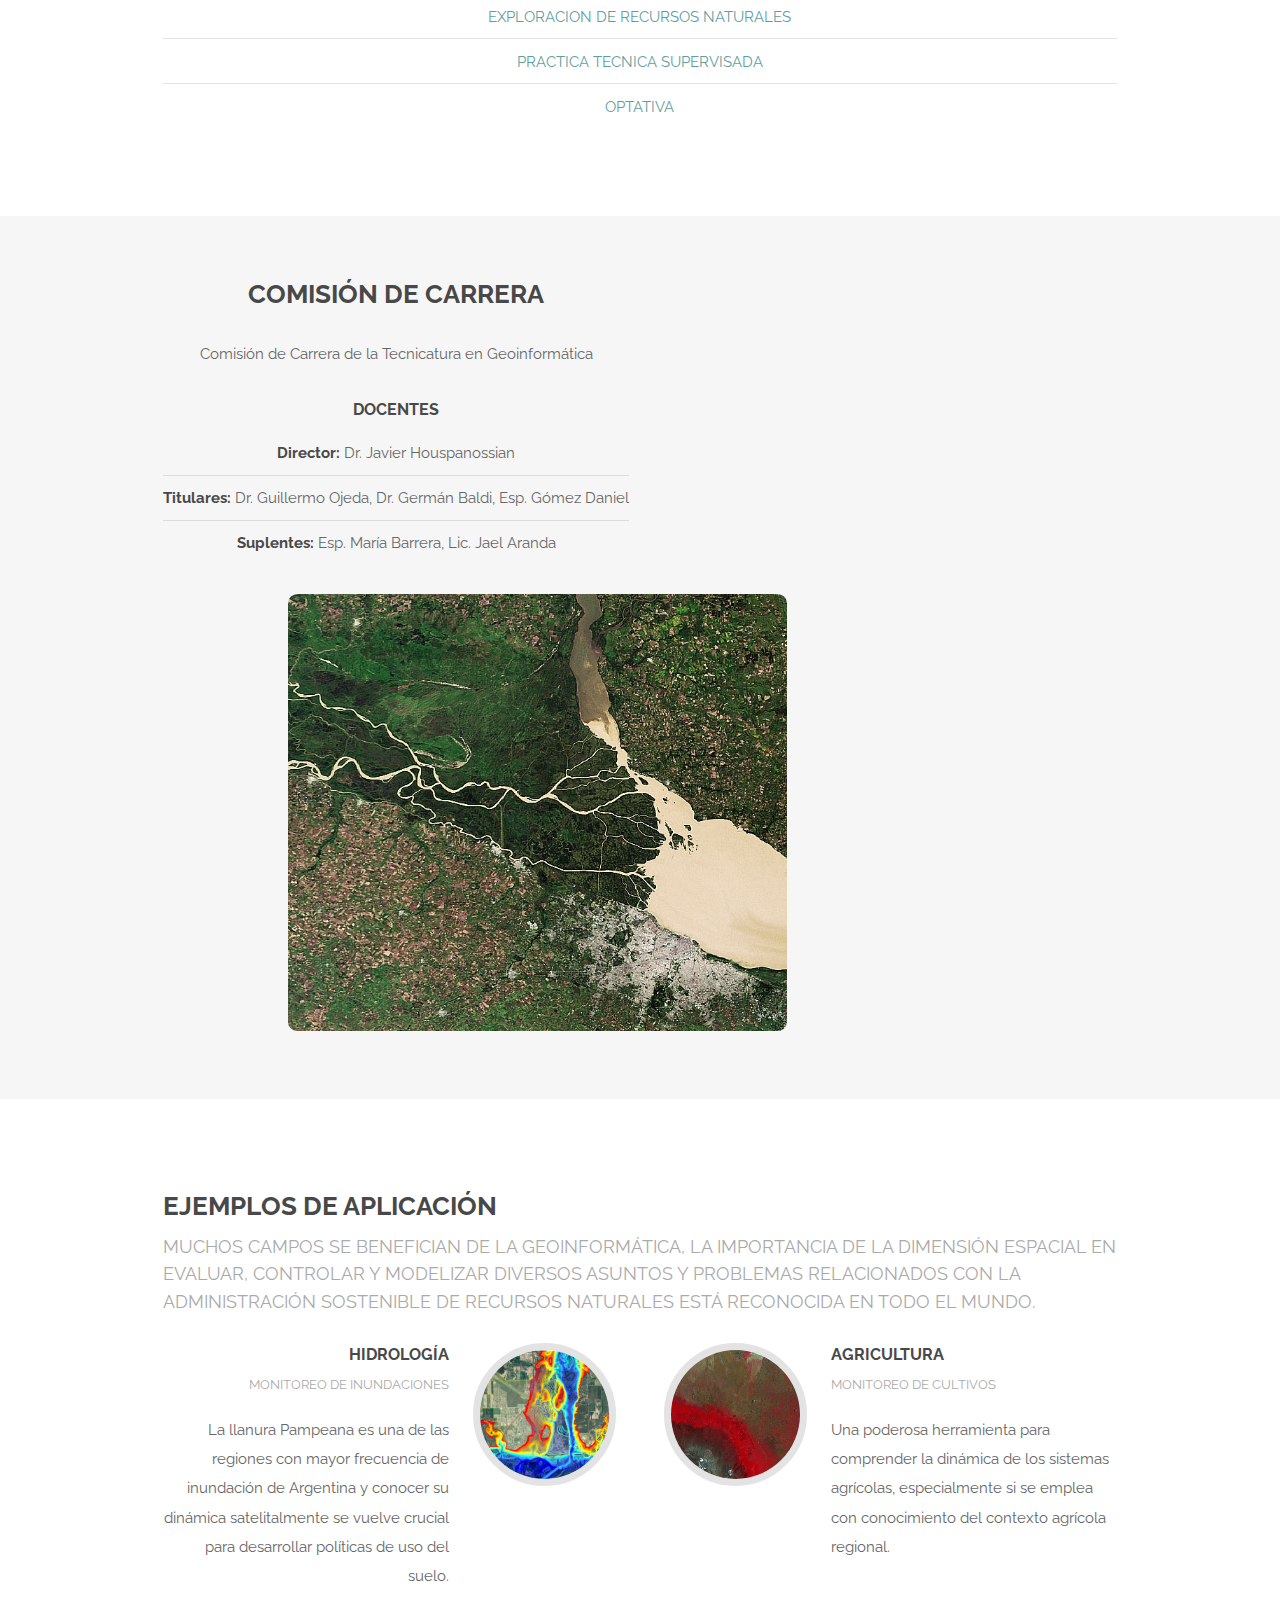
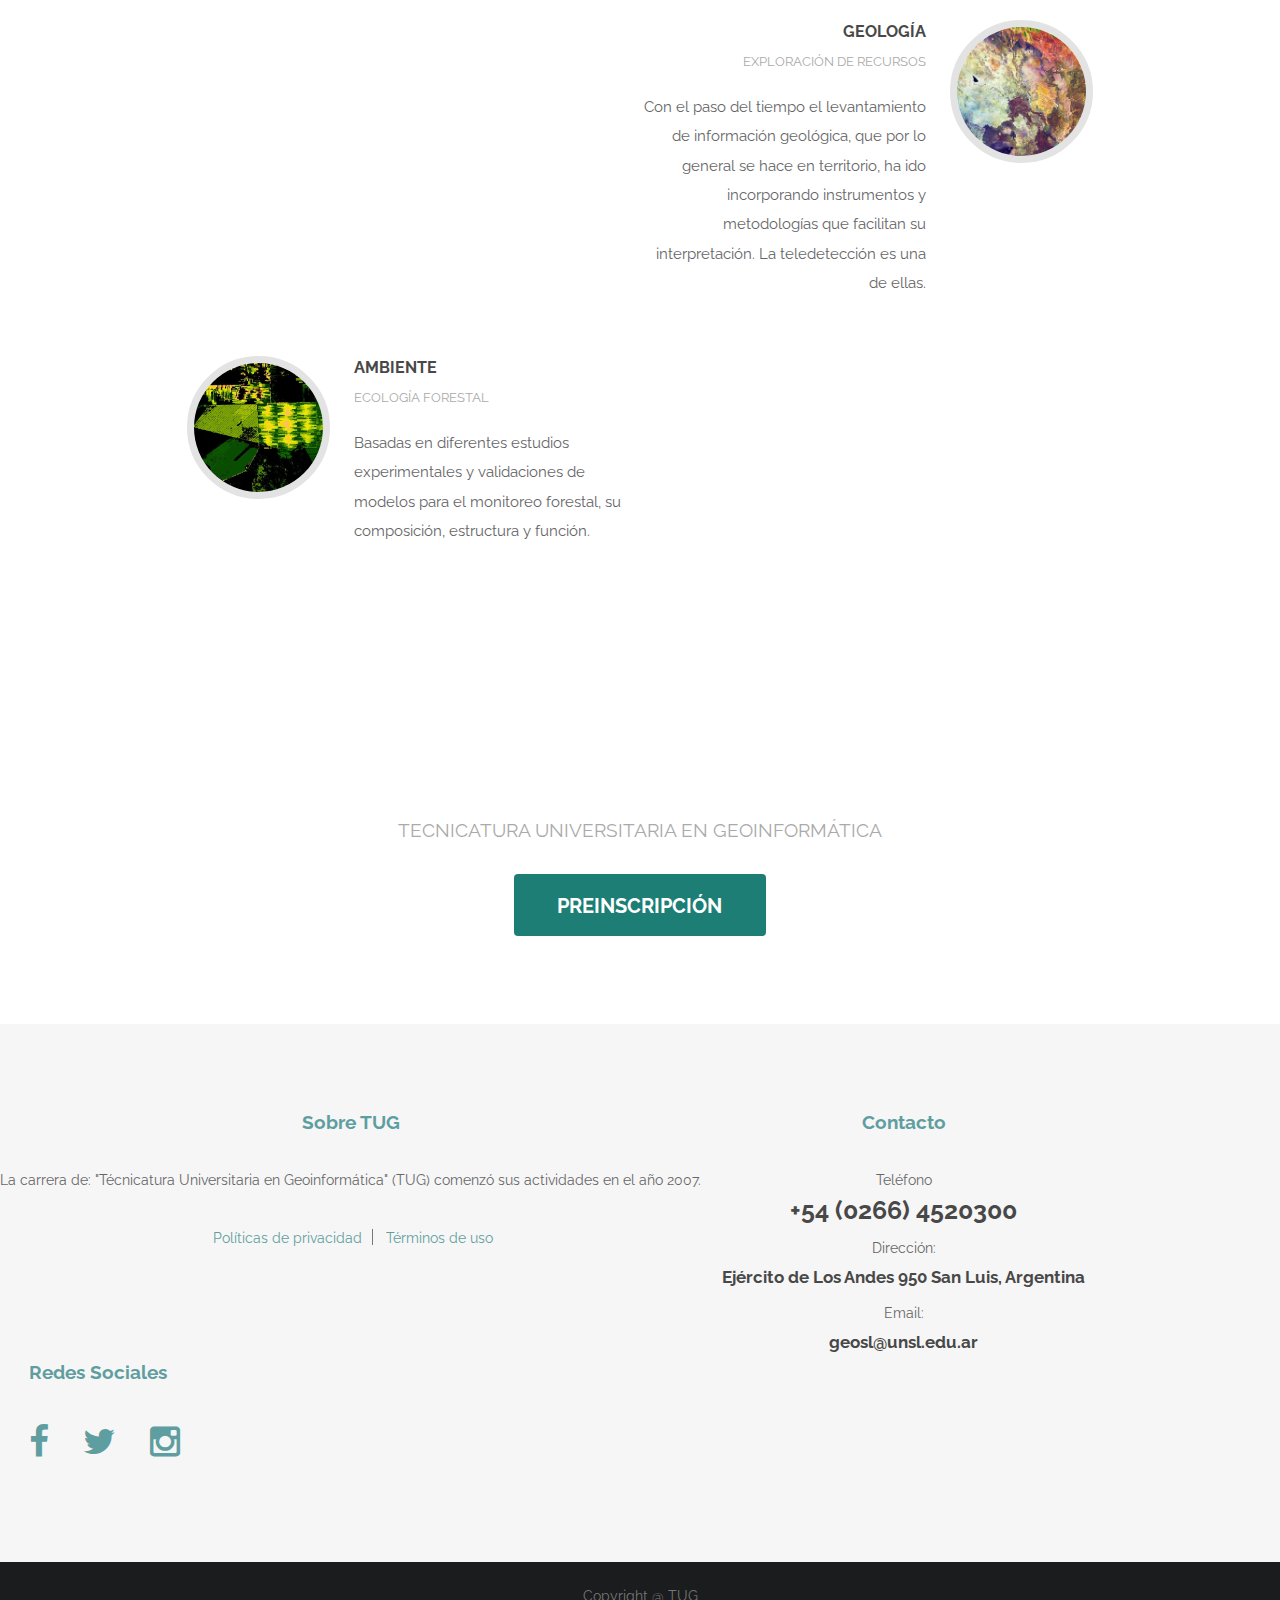
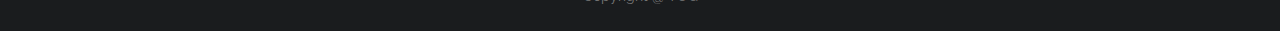
==== commit aa7cfc1e: "accordeon grey" ====
--- a/index.html
+++ b/index.html
@@ -55,7 +55,7 @@
 							<div class="accordion" id="accordionPanelsStayOpenExample">
 								<div class="accordion-item">
 								  <h2 class="accordion-header" id="panelsStayOpen-headingOne">
-									<button style="background-color: cadetblue;" class="accordion-button collapsed" type="button" data-bs-toggle="collapse" data-bs-target="#panelsStayOpen-collapseOne" aria-expanded="false" aria-controls="panelsStayOpen-collapseOne">
+									<button style="background-color: grey;" class="accordion-button collapsed" type="button" data-bs-toggle="collapse" data-bs-target="#panelsStayOpen-collapseOne" aria-expanded="false" aria-controls="panelsStayOpen-collapseOne">
 									  objetivos de la carrera
 									</button>
 								  </h2>
@@ -67,7 +67,7 @@
 								</div>
 								<div class="accordion-item">
 								  <h2 class="accordion-header"  id="panelsStayOpen-headingTwo">
-									<button style="background-color: cadetblue;" class="accordion-button collapsed" type="button" data-bs-toggle="collapse" data-bs-target="#panelsStayOpen-collapseTwo" aria-expanded="false" aria-controls="panelsStayOpen-collapseTwo">
+									<button style="background-color: grey;" class="accordion-button collapsed" type="button" data-bs-toggle="collapse" data-bs-target="#panelsStayOpen-collapseTwo" aria-expanded="false" aria-controls="panelsStayOpen-collapseTwo">
 									  perfil profesional
 									</button>
 								  </h2>
@@ -79,7 +79,7 @@
 								</div>
 								<div class="accordion-item">
 								  <h2 class="accordion-header" id="panelsStayOpen-headingThree">
-									<button style="background-color: cadetblue;" class="accordion-button collapsed" type="button" data-bs-toggle="collapse" data-bs-target="#panelsStayOpen-collapseThree" aria-expanded="false" aria-controls="panelsStayOpen-collapseThree">
+									<button style="background-color: grey;" class="accordion-button collapsed" type="button" data-bs-toggle="collapse" data-bs-target="#panelsStayOpen-collapseThree" aria-expanded="false" aria-controls="panelsStayOpen-collapseThree">
 									  Alcances e incumbencias
 									</button>
 								  </h2>
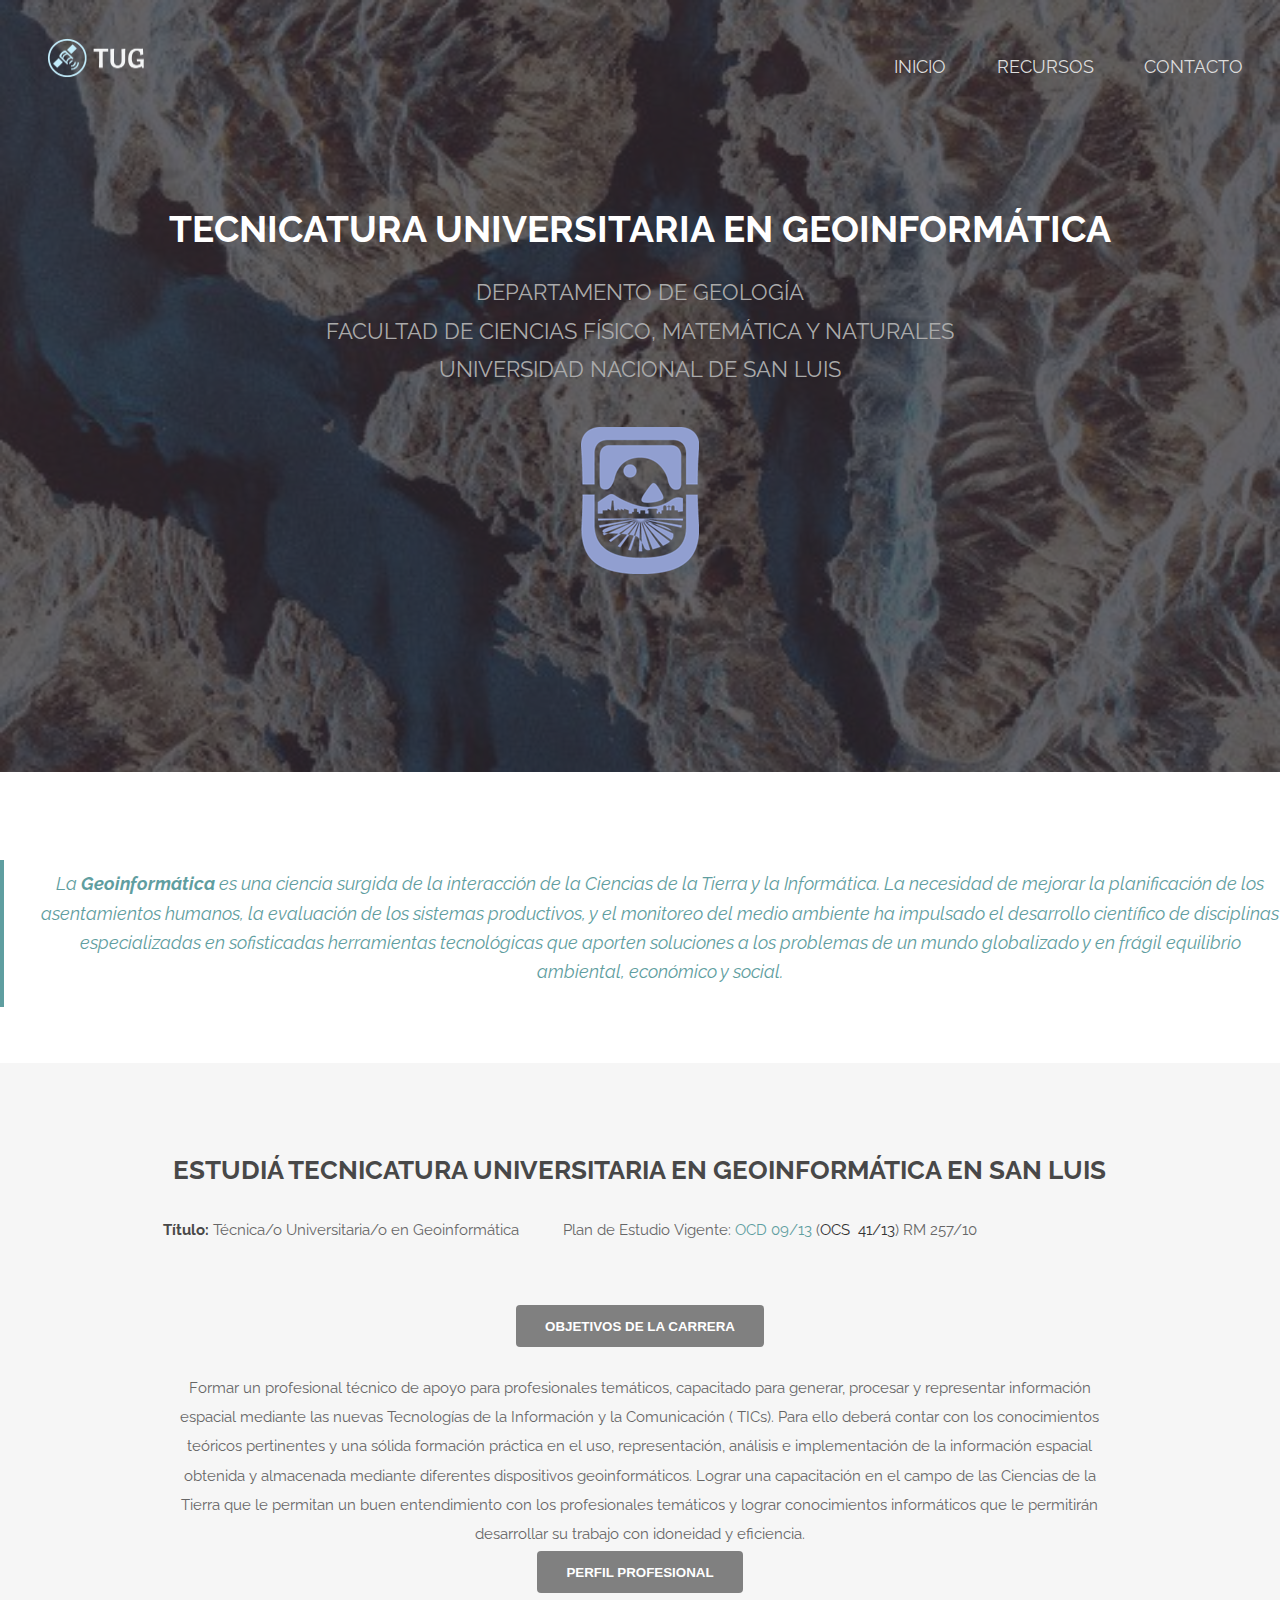
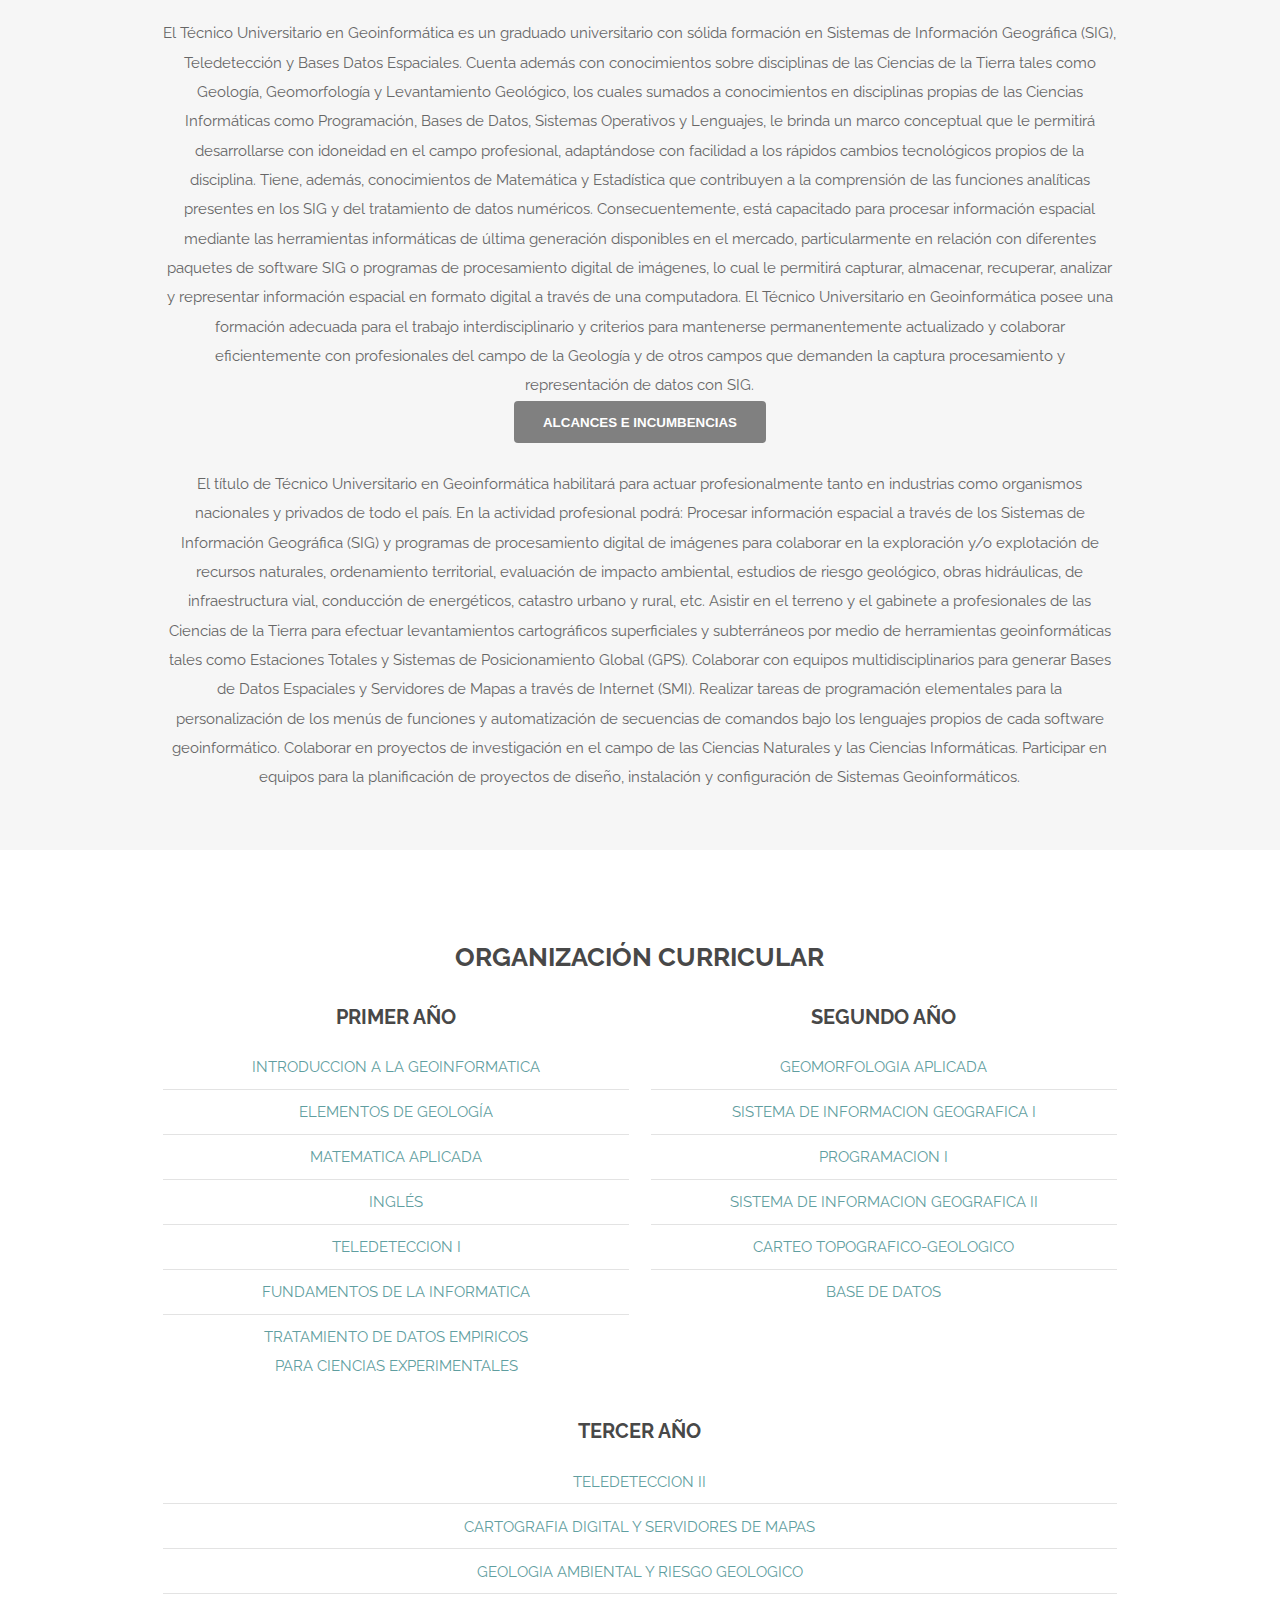
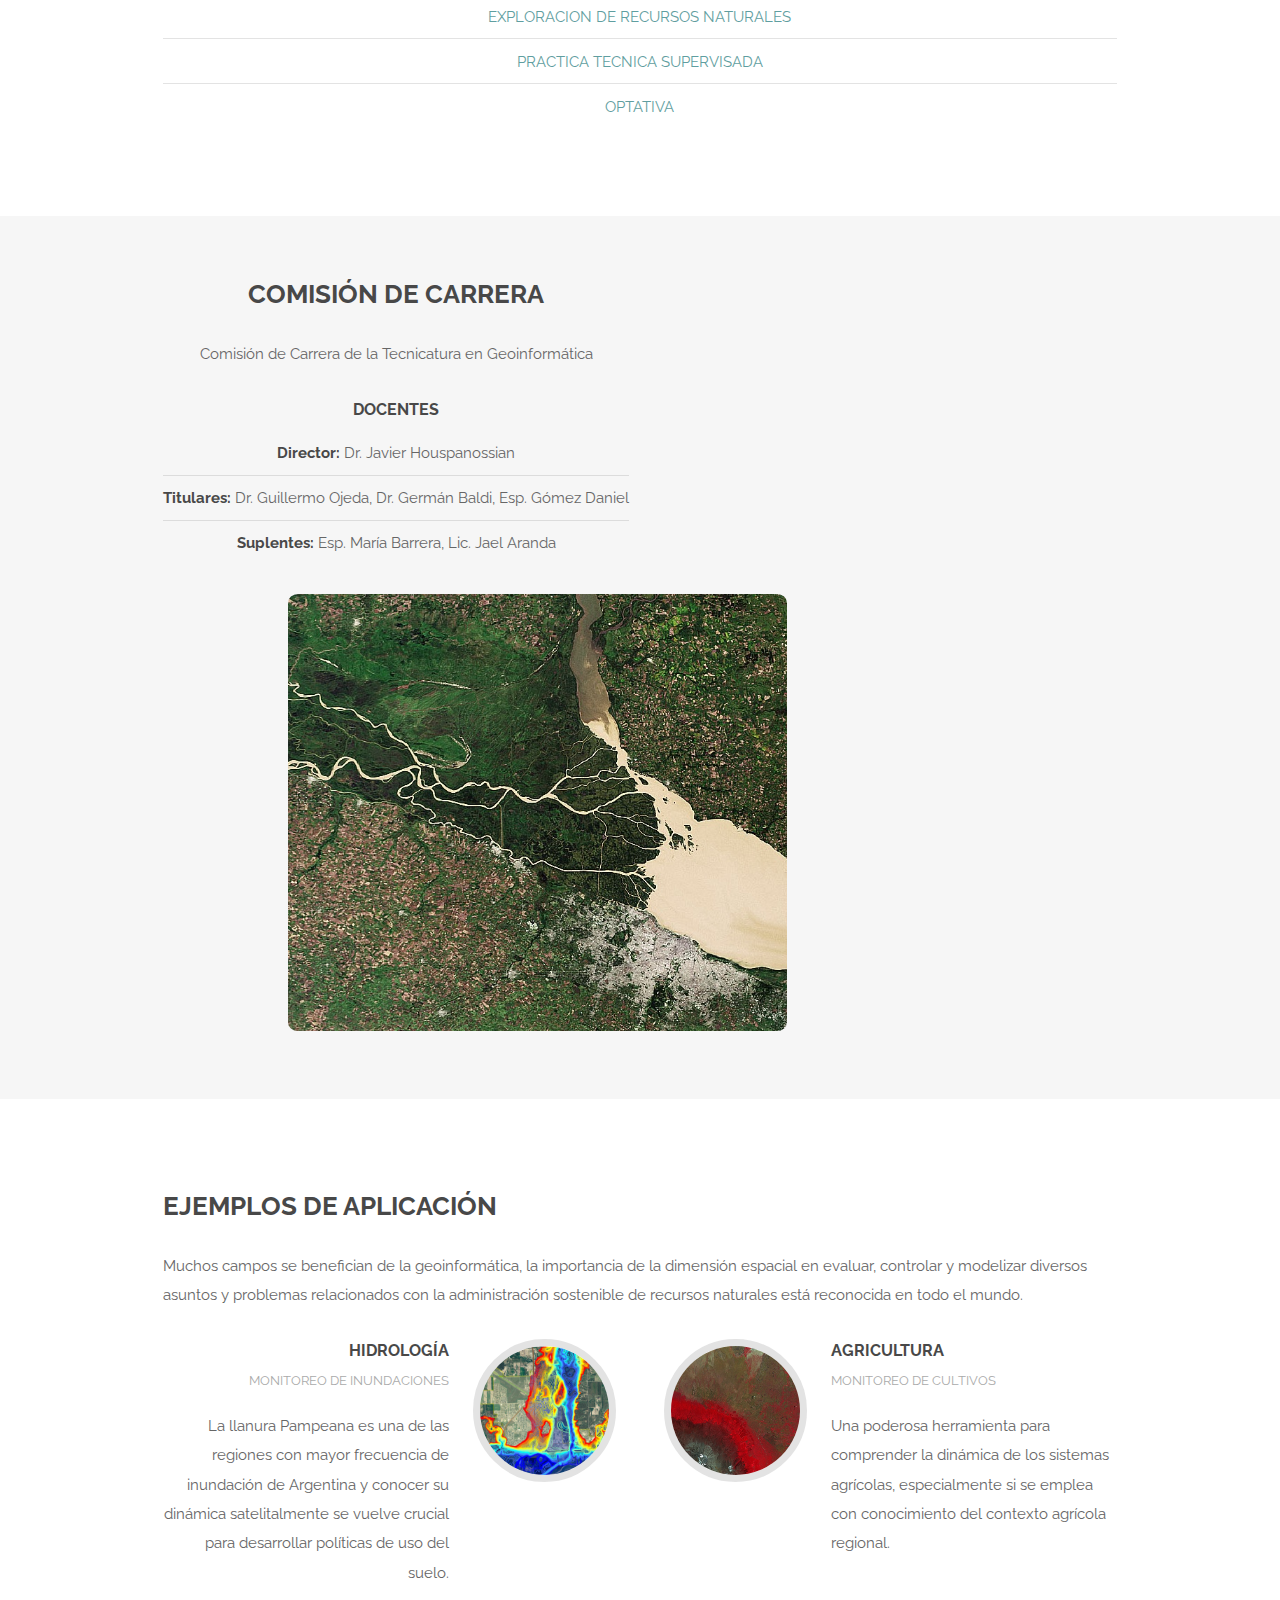
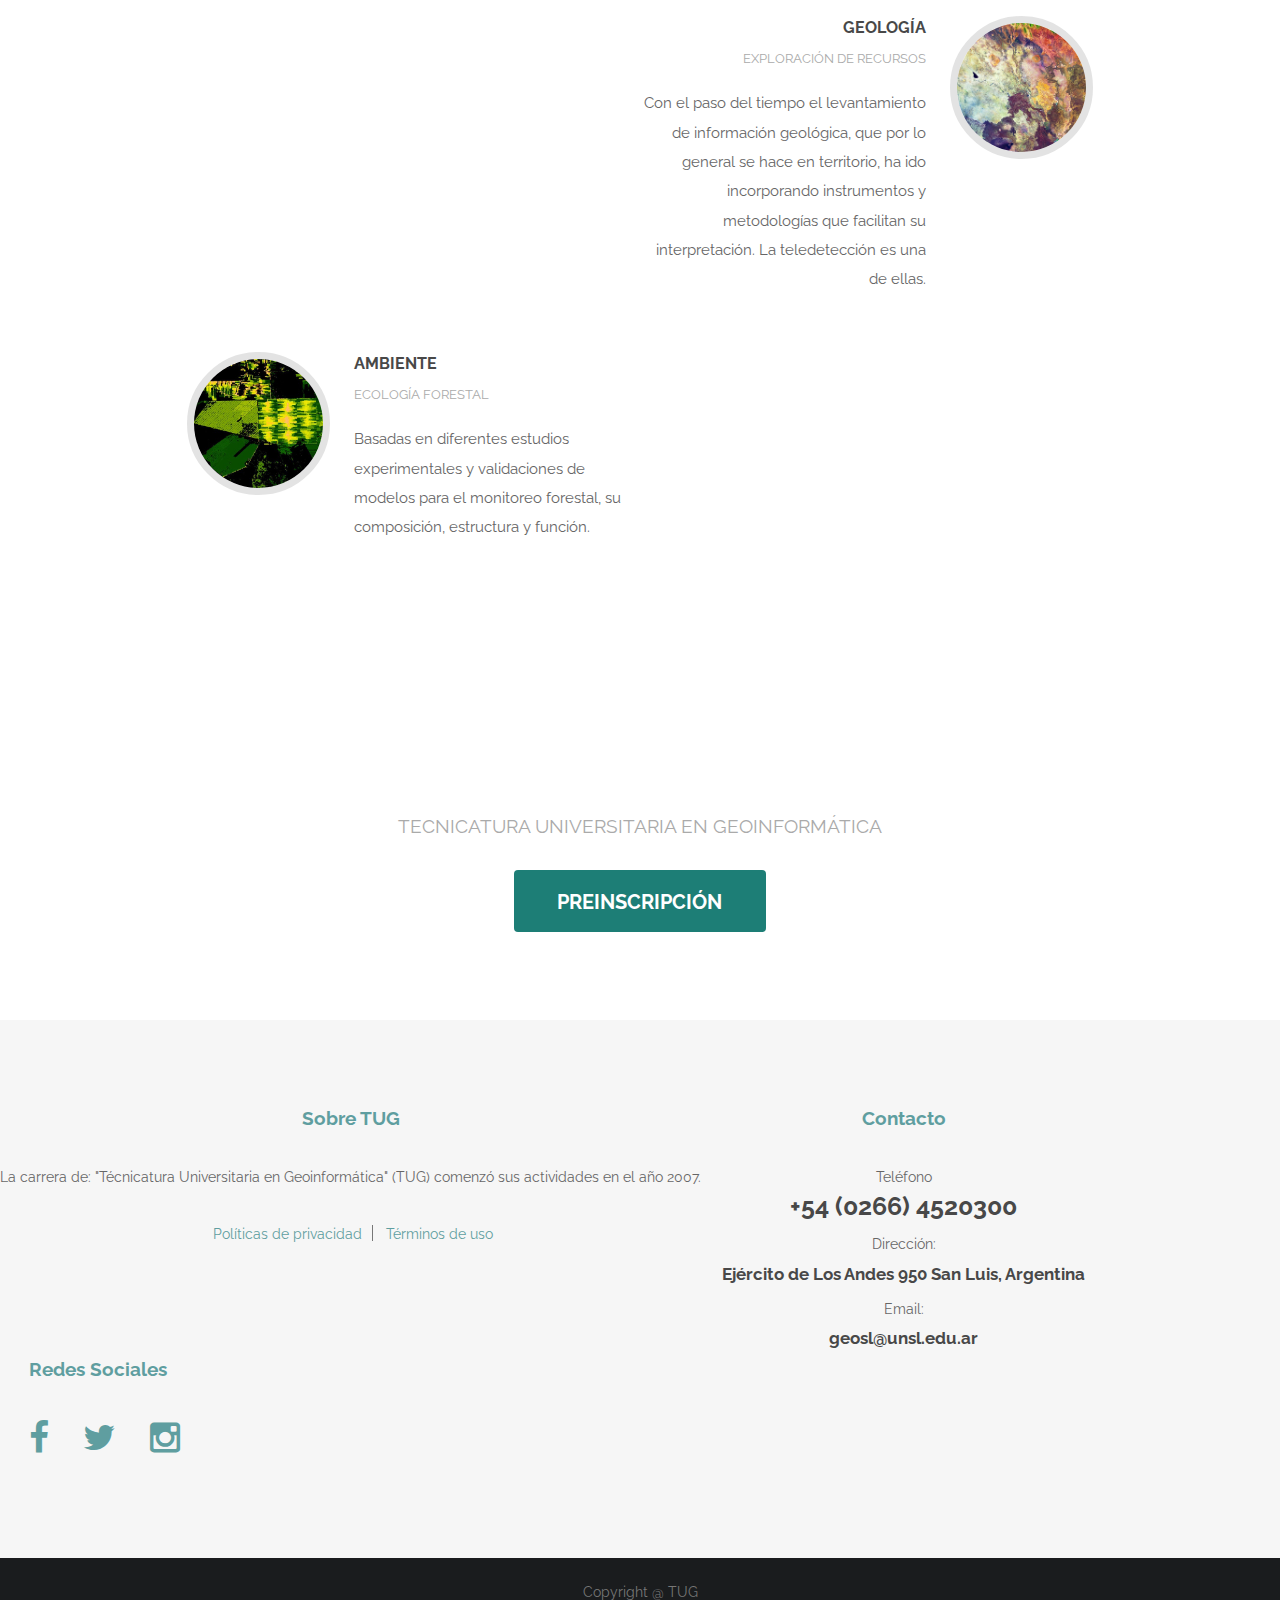
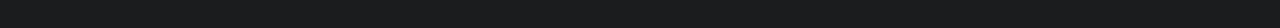
==== commit 4ff0f18a: "cambios" ====
--- a/index.html
+++ b/index.html
@@ -175,10 +175,10 @@
 			<!-- Three aplicacion -->
 				<section id="three" class="wrapper style1">
 					<div class="container">
-						<header>
+						
 							<h2>Ejemplos de Aplicación</h2>
 							<p>Muchos campos se benefician de la geoinformática, la importancia de la dimensión espacial en evaluar, controlar y modelizar diversos asuntos y problemas relacionados con la administración sostenible de recursos naturales está reconocida en todo el mundo. </p>
-						</header>
+						
 						<div class="feature-grid">
 							<div class="feature">
 								<div class="image rounded"><img src="images/inundacion.png" alt="" /></div>
